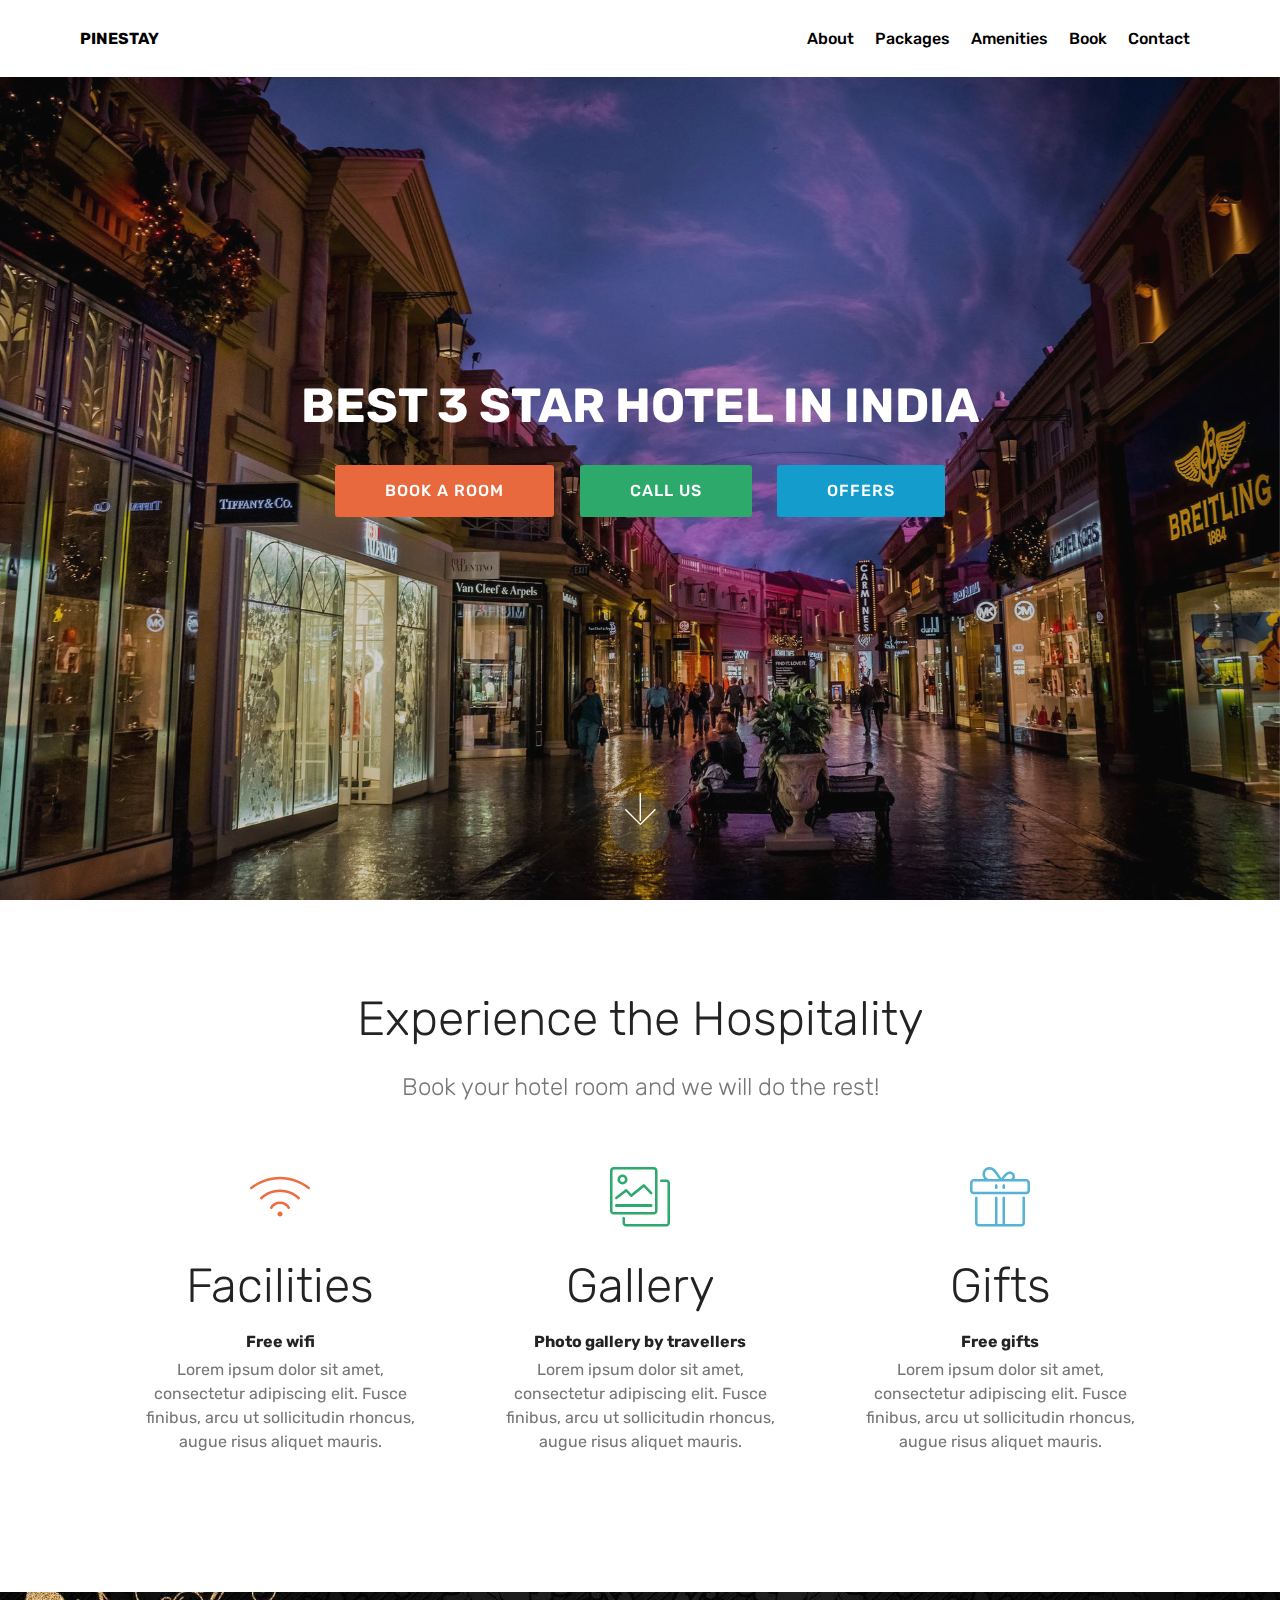
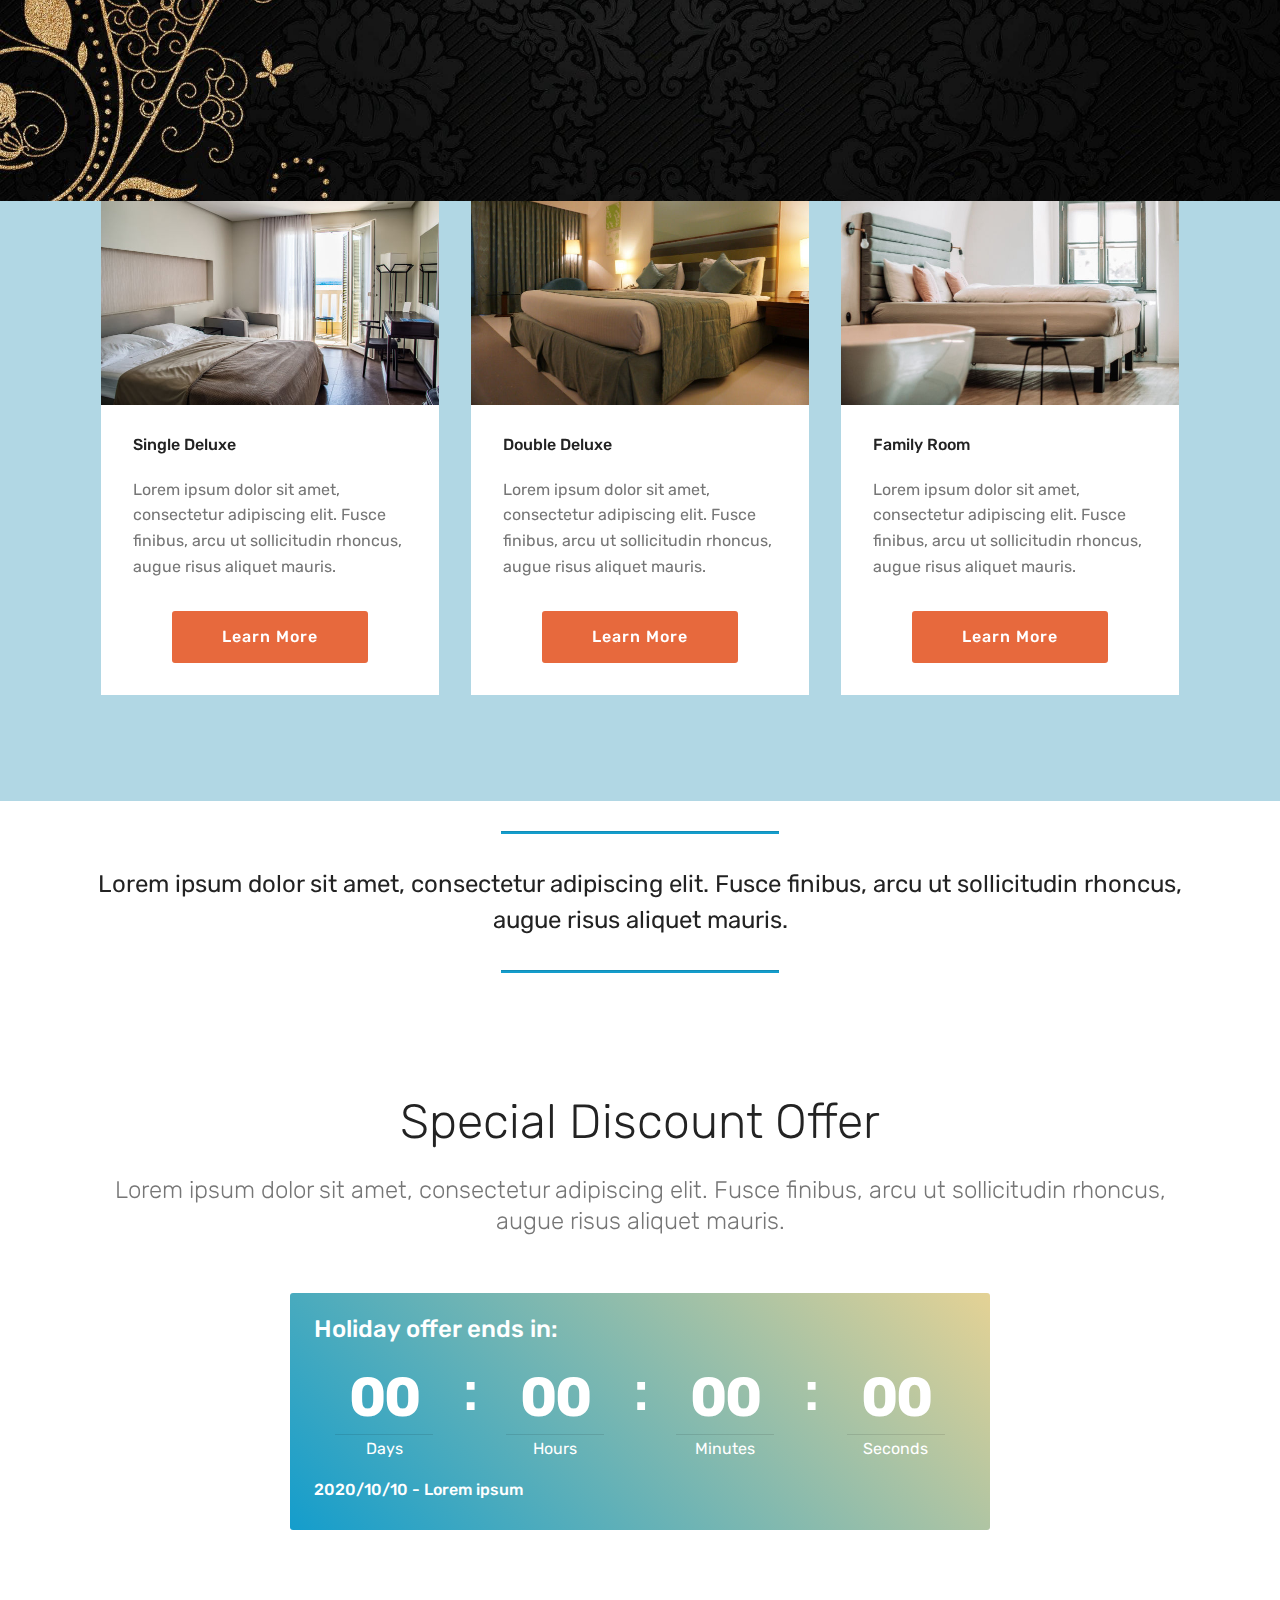
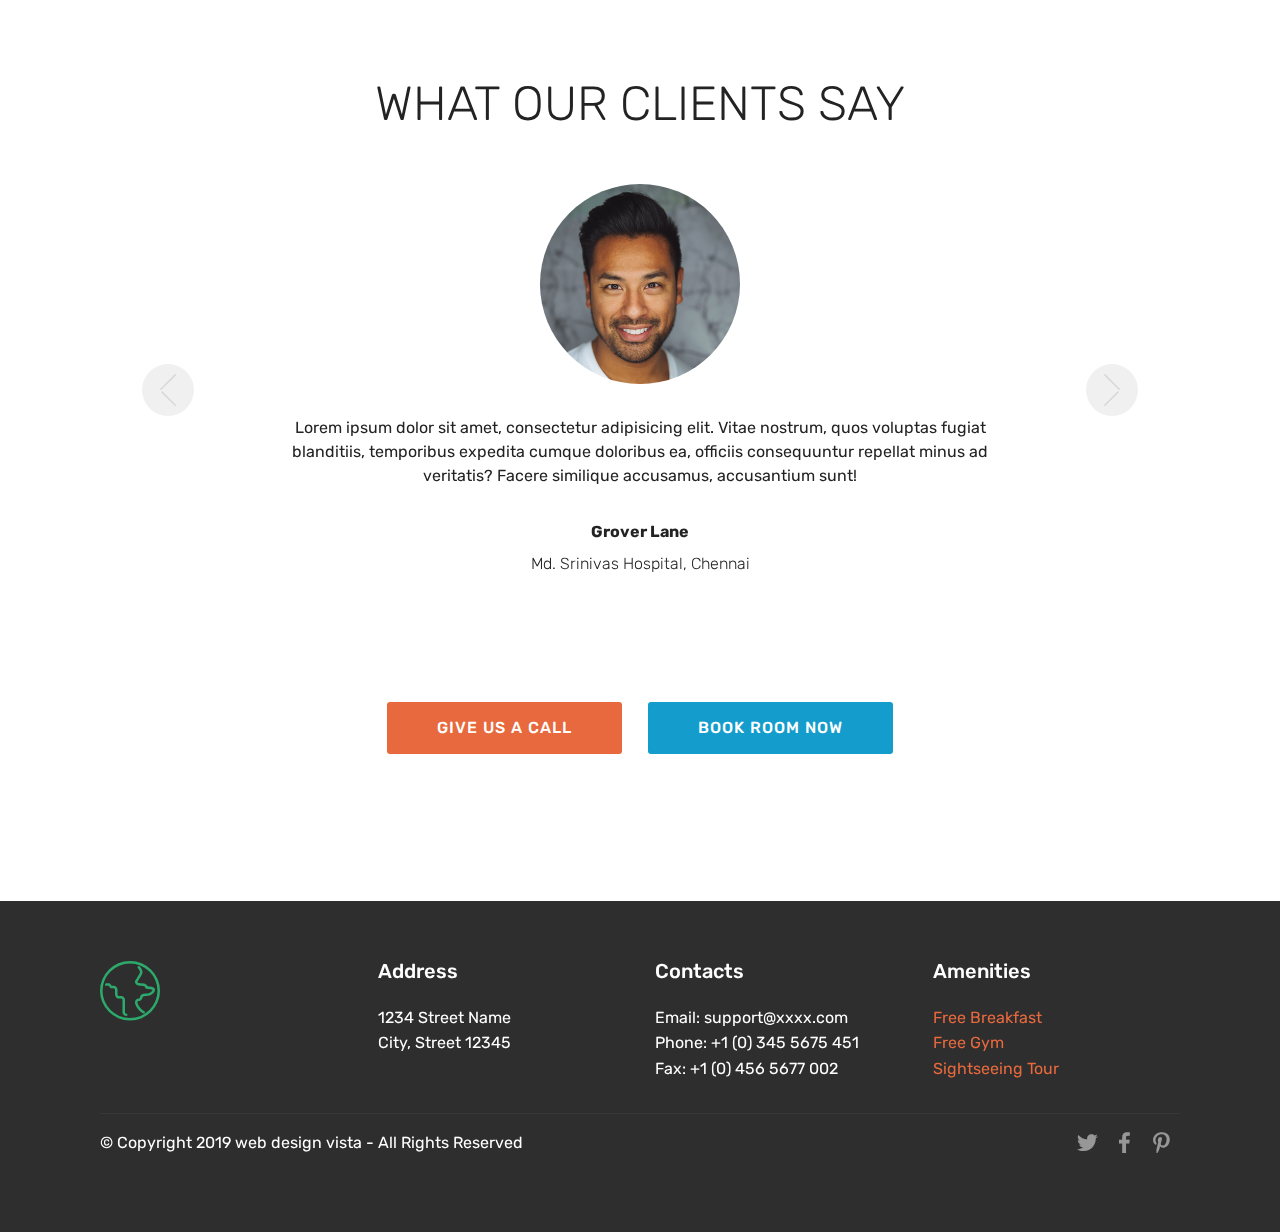
==== index.html @ e3b4ae6e "initial commit" ====
<!DOCTYPE html>
<html>
<head>
  
  <meta charset="UTF-8">
  <meta http-equiv="X-UA-Compatible" content="IE=edge">
  
  <meta name="viewport" content="width=device-width, initial-scale=1, minimum-scale=1">
  <link rel="shortcut icon" href="assets/images/logo2.png" type="image/x-icon">
  <meta name="description" content="">
  
  <title>Home</title>
  <link rel="stylesheet" href="assets/web/assets/mobirise-icons/mobirise-icons.css">
  <link rel="stylesheet" href="assets/tether/tether.min.css">
  <link rel="stylesheet" href="assets/bootstrap/css/bootstrap.min.css">
  <link rel="stylesheet" href="assets/bootstrap/css/bootstrap-grid.min.css">
  <link rel="stylesheet" href="assets/bootstrap/css/bootstrap-reboot.min.css">
  <link rel="stylesheet" href="assets/socicon/css/styles.css">
  <link rel="stylesheet" href="assets/dropdown/css/style.css">
  <link rel="stylesheet" href="assets/theme/css/style.css">
  <link rel="stylesheet" href="assets/mobirise/css/mbr-additional.css" type="text/css">
  
  
  
</head>
<body>
  <section class="menu cid-s7IwizF018" once="menu" id="menu2-0">

    

    <nav class="navbar navbar-expand beta-menu navbar-dropdown align-items-center navbar-fixed-top navbar-toggleable-sm">
        <button class="navbar-toggler navbar-toggler-right" type="button" data-toggle="collapse" data-target="#navbarSupportedContent" aria-controls="navbarSupportedContent" aria-expanded="false" aria-label="Toggle navigation">
            <div class="hamburger">
                <span></span>
                <span></span>
                <span></span>
                <span></span>
            </div>
        </button>
        <div class="menu-logo">
            <div class="navbar-brand">
                
                <span class="navbar-caption-wrap"><a class="navbar-caption text-black display-7" href="https://webdesignvista.com/">
                        PINESTAY</a></span>
             
            </div>
          
        </div>
        <div class="collapse navbar-collapse" id="navbarSupportedContent">
            <ul class="navbar-nav nav-dropdown nav-right" data-app-modern-menu="true"><li class="nav-item">
                    <a class="nav-link link text-black display-4" href="https://webdesignvista.com/">
                        About</a>
                </li><li class="nav-item"><a class="nav-link link text-black display-4" href="roooms.html">
                        Packages</a></li><li class="nav-item"><a class="nav-link link text-black display-4" href="amenities.html">Amenities</a></li><li class="nav-item"><a class="nav-link link text-black display-4" href="booking.html">
                        Book</a></li>
                <li class="nav-item">
                    <a class="nav-link link text-black display-4" href="contact.html">Contact</a>
                </li></ul>
            
        </div>
    </nav>
</section>

<section class="cid-s7IyAyrQBr mbr-fullscreen mbr-parallax-background" id="header2-1">

    

    <div class="mbr-overlay" style="opacity: 0.2; background-color: rgb(35, 35, 35);"></div>

    <div class="container align-center">
        <div class="row justify-content-md-center">
            <div class="mbr-white col-md-10">
                <h1 class="mbr-section-title mbr-bold pb-3 mbr-fonts-style display-2">
                    BEST 3 STAR HOTEL IN INDIA</h1>
                
                
                <div class="mbr-section-btn"><a class="btn btn-md btn-primary display-4" href="https://webdesignvista.com">BOOK A ROOM</a>
                    <a class="btn btn-md btn-danger display-4" href="https://webdesignvista.com">CALL US</a> <a class="btn btn-md btn-secondary display-4" href="https://webdesignvista.com">OFFERS</a></div>
            </div>
        </div>
    </div>
    <div class="mbr-arrow hidden-sm-down" aria-hidden="true">
        <a href="#next">
            <i class="mbri-down mbr-iconfont"></i>
        </a>
    </div>
</section>

<section class="counters1 counters cid-s7IDltMZfV" id="counters1-3">

    

    

    <div class="container">
        <h2 class="mbr-section-title pb-3 align-center mbr-fonts-style display-2">
            Experience the Hospitality</h2>
        <h3 class="mbr-section-subtitle mbr-fonts-style display-5">
            Book your hotel room and we will do the rest!</h3>

        <div class="container pt-4 mt-2">
            <div class="media-container-row">
                <div class="card p-3 align-center col-12 col-md-6 col-lg-4">
                    <div class="panel-item p-3">
                        <div class="card-img pb-3">
                            <span class="mbr-iconfont mbri-wifi" style="color: rgb(239, 108, 62); fill: rgb(239, 108, 62); font-size: 60px;"></span>
                        </div>

                        <div class="card-text">
                            <h3 class="count pt-3 pb-3 mbr-fonts-style display-2">
                                  Facilities</h3>
                            <h4 class="mbr-content-title mbr-bold mbr-fonts-style display-7">
                                Free wifi</h4>
                            <p class="mbr-content-text mbr-fonts-style display-7">
                                Lorem ipsum dolor sit amet, consectetur adipiscing elit. Fusce finibus, arcu ut sollicitudin rhoncus, augue risus aliquet mauris.</p>
                        </div>
                    </div>
                </div>


                <div class="card p-3 align-center col-12 col-md-6 col-lg-4">
                    <div class="panel-item p-3">
                        <div class="card-img pb-3">
                            <span class="mbr-iconfont mbri-photos" style="color: rgb(45, 169, 108); fill: rgb(45, 169, 108); font-size: 60px;"></span>
                        </div>
                        <div class="card-text">
                            <h3 class="count pt-3 pb-3 mbr-fonts-style display-2">
                                  Gallery</h3>
                            <h4 class="mbr-content-title mbr-bold mbr-fonts-style display-7">
                                Photo gallery by travellers</h4>
                            <p class="mbr-content-text mbr-fonts-style display-7">
                                    Lorem ipsum dolor sit amet, consectetur adipiscing elit. Fusce finibus, arcu ut sollicitudin rhoncus, augue risus aliquet mauris.
                            </p>
                        </div>
                    </div>
                </div>

                <div class="card p-3 align-center col-12 col-md-6 col-lg-4">
                    <div class="panel-item p-3">
                        <div class="card-img pb-3">
                            <span class="mbr-iconfont mbri-gift" style="color: rgb(85, 180, 212); fill: rgb(85, 180, 212); font-size: 60px;"></span>
                        </div>
                        <div class="card-text">
                            <h3 class="count pt-3 pb-3 mbr-fonts-style display-2">
                                  Gifts</h3>
                            <h4 class="mbr-content-title mbr-bold mbr-fonts-style display-7">
                                Free gifts</h4>
                            <p class="mbr-content-text mbr-fonts-style display-7">
                                    Lorem ipsum dolor sit amet, consectetur adipiscing elit. Fusce finibus, arcu ut sollicitudin rhoncus, augue risus aliquet mauris.
                            </p>
                        </div>
                    </div>
                </div>


                
            </div>
        </div>
   </div>
</section>

<section class="features3 cid-s7K0MDoXOR mbr-parallax-background" id="features3-4">

    

    <div class="mbr-overlay" style="opacity: 0.4; background-color: rgb(85, 180, 212);">
    </div>
    <div class="container">
       <h2 class="mbr-section-title pb-3 align-center mbr-fonts-style display-2">
            Types of Rooms Available</h2>
        
        <div class="media-container-row">
            <div class="card p-3 col-12 col-md-6 col-lg-4">
                <div class="card-wrapper">
                    <div class="card-img">
                        <img src="assets/images/mbr-676x451.jpg" alt="Mobirise" title="">
                    </div>
                    <div class="card-box">
                        <h4 class="card-title mbr-fonts-style display-7">Single Deluxe</h4>
                        <p class="mbr-text mbr-fonts-style display-7">
                            Lorem ipsum dolor sit amet, consectetur adipiscing elit. Fusce finibus, arcu ut sollicitudin rhoncus, augue risus aliquet mauris.
                        </p>
                    </div>
                    <div class="mbr-section-btn text-center">
                        <a href="https://webdesignvista.com" class="btn btn-primary display-4">
                            Learn More
                        </a>
                    </div>
                </div>
            </div>

            <div class="card p-3 col-12 col-md-6 col-lg-4">
                <div class="card-wrapper">
                    <div class="card-img">
                        <img src="assets/images/mbr-1-676x451.jpg" alt="Mobirise" title="">
                    </div>
                    <div class="card-box">
                        <h4 class="card-title mbr-fonts-style display-7">
                            Double Deluxe</h4>
                        <p class="mbr-text mbr-fonts-style display-7">
                            Lorem ipsum dolor sit amet, consectetur adipiscing elit. Fusce finibus, arcu ut sollicitudin rhoncus, augue risus aliquet mauris.
                        </p>
                    </div>
                    <div class="mbr-section-btn text-center">
                        <a href="https://webdesignvista.com" class="btn btn-primary display-4">
                            Learn More
                        </a>
                    </div>
                </div>
            </div>

            <div class="card p-3 col-12 col-md-6 col-lg-4">
                <div class="card-wrapper">
                    <div class="card-img">
                        <img src="assets/images/mbr-2-676x451.jpg" alt="Mobirise" title="">
                    </div>
                    <div class="card-box">
                        <h4 class="card-title mbr-fonts-style display-7">
                            Family Room</h4>
                        <p class="mbr-text mbr-fonts-style display-7">
                            Lorem ipsum dolor sit amet, consectetur adipiscing elit. Fusce finibus, arcu ut sollicitudin rhoncus, augue risus aliquet mauris.
                        </p>
                    </div>
                    <div class="mbr-section-btn text-center">
                        <a href="https://webdesignvista.com" class="btn btn-primary display-4">
                            Learn More
                        </a>
                    </div>
                </div>
            </div>

            
        </div>
    </div>
</section>

<section class="mbr-section article content9 cid-s7K5bkWzLu" id="content9-9">
    
     

    <div class="container">
        <div class="inner-container" style="width: 100%;">
            <hr class="line" style="width: 25%;">
            <div class="section-text align-center mbr-fonts-style display-5">Lorem ipsum dolor sit amet, consectetur adipiscing elit. Fusce finibus, arcu ut sollicitudin rhoncus, augue risus aliquet mauris.</div>
            <hr class="line" style="width: 25%;">
        </div>
        </div>
</section>

<section class="countdown2 cid-s7K4fnB1Z6" id="countdown2-5">

    

    

    <div class="container">
        <h2 class="mbr-section-title pb-3 align-center mbr-fonts-style display-2">
            Special Discount Offer</h2>
        <h3 class="mbr-section-subtitle align-center mbr-fonts-style display-5">Lorem ipsum dolor sit amet, consectetur adipiscing elit. Fusce finibus, arcu ut sollicitudin rhoncus, augue risus aliquet mauris.</h3>
    </div>
    <div class="container pt-5 mt-2">
        <div class=" countdown-cont align-center p-4">
            <div class="event-name align-left mbr-white ">
                <h4 class="mbr-fonts-style display-5">Holiday offer ends in:</h4>
            </div>
            <div class="countdown align-center py-2" data-due-date="2018/01/01">
            </div>
            <div class="daysCountdown" title="Days"></div>
            <div class="hoursCountdown" title="Hours"></div>
            <div class="minutesCountdown" title="Minutes"></div>
            <div class="secondsCountdown" title="Seconds"></div>
            <div class="event-date align-left mbr-white">
                <h5 class="mbr-fonts-style display-7">2020/10/10 - Lorem ipsum</h5>
            </div>
        </div>

        
    </div>
</section>

<section class="carousel slide testimonials-slider cid-s7K5NSzraL" data-interval="false" id="testimonials-slider1-d">
    
    

    

    <div class="container text-center">
        <h2 class="pb-5 mbr-fonts-style display-2">
            WHAT OUR CLIENTS SAY
        </h2>

        <div class="carousel slide" role="listbox" data-pause="true" data-keyboard="false" data-ride="carousel" data-interval="5000">
            <div class="carousel-inner">
                
                
            <div class="carousel-item">
                    <div class="user col-md-8">
                        <div class="user_image">
                            <img src="assets/images/face3.jpg">
                        </div>
                        <div class="user_text pb-3">
                            <p class="mbr-fonts-style display-7">
                                Lorem ipsum dolor sit amet, consectetur adipisicing elit. Vitae nostrum, quos voluptas fugiat blanditiis, temporibus expedita cumque doloribus ea, officiis consequuntur repellat minus ad veritatis? Facere similique accusamus, accusantium sunt!
                            </p>
                        </div>
                        <div class="user_name mbr-bold pb-2 mbr-fonts-style display-7">
                            Grover Lane</div>
                        <div class="user_desk mbr-light mbr-fonts-style display-7">Md. Srinivas Hospital, Chennai</div>
                    </div>
                </div><div class="carousel-item">
                    <div class="user col-md-8">
                        <div class="user_image">
                            <img src="assets/images/face2.jpg">
                        </div>
                        <div class="user_text pb-3">
                            <p class="mbr-fonts-style display-7">
                                Lorem ipsum dolor sit amet, consectetur adipisicing elit. Vitae nostrum, quos voluptas fugiat blanditiis, temporibus expedita cumque doloribus ea, officiis consequuntur repellat minus ad veritatis? Facere similique accusamus, accusantium sunt!
                            </p>
                        </div>
                        <div class="user_name mbr-bold pb-2 mbr-fonts-style display-7">
                            Swati Parker</div>
                        <div class="user_desk mbr-light mbr-fonts-style display-7">
                            Housemaker</div>
                    </div>
                </div></div>

            <div class="carousel-controls">
                <a class="carousel-control-prev" role="button" data-slide="prev">
                  <span aria-hidden="true" class="mbri-arrow-prev mbr-iconfont"></span>
                  <span class="sr-only">Previous</span>
                </a>
                
                <a class="carousel-control-next" role="button" data-slide="next">
                  <span aria-hidden="true" class="mbri-arrow-next mbr-iconfont"></span>
                  <span class="sr-only">Next</span>
                </a>
            </div>
        </div>
    </div>
</section>

<section class="mbr-section content8 cid-s7K65nUVYs" id="content8-e">

    

    <div class="container">
        <div class="media-container-row title">
            <div class="col-12 col-md-8">
                <div class="mbr-section-btn align-center"><a class="btn btn-primary display-4" href="https://webdesignvista.com">GIVE US A CALL</a>
                    <a class="btn btn-info display-4" href="https://webdesignvista.com">BOOK ROOM NOW</a></div>
            </div>
        </div>
    </div>
</section>

<section class="mbr-section" id="witsec-custom-html-block-g" data-rv-view="445" style="background-color: rgb(255, 255, 255);">
 
 <div class="witsec-custom-html-container elements-content" style="padding-top: 3rem; padding-bottom: 2rem;">
     
    <div class="mbr-section__container block" style="width: 100%;"></div>
 </div>

</section>

<section class="cid-s7K4Tp8Ka4" id="footer1-8">

    

    

    <div class="container">
        <div class="media-container-row content text-white">
            <div class="col-12 col-md-3">
                <div class="media-wrap">
                      <span class="mbr-iconfont mbri-globe" style="color: rgb(45, 169, 108); fill: rgb(45, 169, 108); font-size: 60px;"></span>
                </div>
            </div>
            <div class="col-12 col-md-3 mbr-fonts-style display-7">
                <h5 class="pb-3">
                    Address
                </h5>
                <p class="mbr-text">
                    1234 Street Name
                    <br>City, Street 12345</p>
            </div>
            <div class="col-12 col-md-3 mbr-fonts-style display-7">
                <h5 class="pb-3">
                    Contacts
                </h5>
                <p class="mbr-text">
                    Email: support@xxxx.com
                    <br>Phone: +1 (0) 345 5675 451
                    <br>Fax: +1 (0) 456 5677 002
                </p>
            </div>
            <div class="col-12 col-md-3 mbr-fonts-style display-7">
                <h5 class="pb-3">
                    Amenities</h5>
                <p class="mbr-text"><a href="http://webdesignvista.com/">Free Breakfast&nbsp;</a><br><a class="text-primary" href="http://webdesignvista.com/">Free Gym&nbsp;</a><br><a class="text-primary" href="http://webdesignvista.com/">Sightseeing Tour</a></p>
            </div>
        </div>
        <div class="footer-lower">
            <div class="media-container-row">
                <div class="col-sm-12">
                    <hr>
                </div>
            </div>
            <div class="media-container-row mbr-white">
                <div class="col-sm-6 copyright">
                    <p class="mbr-text mbr-fonts-style display-7">© Copyright 2019 web design vista - All Rights Reserved</p><p></p><p></p>
                </div>
                <div class="col-md-6">
                    <div class="social-list align-right">
                        <div class="soc-item">
                            <a href="https://webdesignvista.com/" target="_blank">
                                <span class="mbr-iconfont mbr-iconfont-social socicon-twitter socicon"></span>
                            </a>
                        </div>
                        <div class="soc-item">
                            <a href="https://webdesignvista.com/" target="_blank">
                                <span class="mbr-iconfont mbr-iconfont-social socicon-facebook socicon"></span>
                            </a>
                        </div>
                        <div class="soc-item">
                            <a href="https://webdesignvista.com/" target="_blank">
                                <span class="mbr-iconfont mbr-iconfont-social socicon-pinterest socicon"></span>
                            </a>
                        </div>
                        
                        
                        
                    </div>
                </div>
            </div>
        </div>
    </div>
</section>


  <script src="assets/web/assets/jquery/jquery.min.js"></script>
  <script src="assets/popper/popper.min.js"></script>
  <script src="assets/tether/tether.min.js"></script>
  <script src="assets/bootstrap/js/bootstrap.min.js"></script>
  <script src="assets/smoothscroll/smooth-scroll.js"></script>
  <script src="assets/parallax/jarallax.min.js"></script>
  <script src="assets/countdown/jquery.countdown.min.js"></script>
  <script src="assets/bootstrapcarouselswipe/bootstrap-carousel-swipe.js"></script>
  <script src="assets/mbr-testimonials-slider/mbr-testimonials-slider.js"></script>
  <script src="assets/dropdown/js/nav-dropdown.js"></script>
  <script src="assets/dropdown/js/navbar-dropdown.js"></script>
  <script src="assets/touchswipe/jquery.touch-swipe.min.js"></script>
  <script src="assets/viewportchecker/jquery.viewportchecker.js"></script>
  <script src="assets/theme/js/script.js"></script>
  
  
</body>
</html>
---- assets/web/assets/mobirise-icons/mobirise-icons.css ----
@font-face {
  font-family: 'MobiriseIcons';
  src:  url('mobirise-icons.eot?spat4u');
  src:  url('mobirise-icons.eot?spat4u#iefix') format('embedded-opentype'),
    url('mobirise-icons.ttf?spat4u') format('truetype'),
    url('mobirise-icons.woff?spat4u') format('woff'),
    url('mobirise-icons.svg?spat4u#MobiriseIcons') format('svg');
  font-weight: normal;
  font-style: normal;
}

[class^="mbri-"], [class*=" mbri-"] {
  /* use !important to prevent issues with browser extensions that change fonts */
  font-family: MobiriseIcons !important;
  speak: none;
  font-style: normal;
  font-weight: normal;
  font-variant: normal;
  text-transform: none;
  line-height: 1;

  /* Better Font Rendering =========== */
  -webkit-font-smoothing: antialiased;
  -moz-osx-font-smoothing: grayscale;
}

.mbri-add-submenu:before {
  content: "\e900";
}
.mbri-alert:before {
  content: "\e901";
}
.mbri-align-center:before {
  content: "\e902";
}
.mbri-align-justify:before {
  content: "\e903";
}
.mbri-align-left:before {
  content: "\e904";
}
.mbri-align-right:before {
  content: "\e905";
}
.mbri-android:before {
  content: "\e906";
}
.mbri-apple:before {
  content: "\e907";
}
.mbri-arrow-down:before {
  content: "\e908";
}
.mbri-arrow-next:before {
  content: "\e909";
}
.mbri-arrow-prev:before {
  content: "\e90a";
}
.mbri-arrow-up:before {
  content: "\e90b";
}
.mbri-bold:before {
  content: "\e90c";
}
.mbri-bookmark:before {
  content: "\e90d";
}
.mbri-bootstrap:before {
  content: "\e90e";
}
.mbri-briefcase:before {
  content: "\e90f";
}
.mbri-browse:before {
  content: "\e910";
}
.mbri-bulleted-list:before {
  content: "\e911";
}
.mbri-calendar:before {
  content: "\e912";
}
.mbri-camera:before {
  content: "\e913";
}
.mbri-cart-add:before {
  content: "\e914";
}
.mbri-cart-full:before {
  content: "\e915";
}
.mbri-cash:before {
  content: "\e916";
}
.mbri-change-style:before {
  content: "\e917";
}
.mbri-chat:before {
  content: "\e918";
}
.mbri-clock:before {
  content: "\e919";
}
.mbri-close:before {
  content: "\e91a";
}
.mbri-cloud:before {
  content: "\e91b";
}
.mbri-code:before {
  content: "\e91c";
}
.mbri-contact-form:before {
  content: "\e91d";
}
.mbri-credit-card:before {
  content: "\e91e";
}
.mbri-cursor-click:before {
  content: "\e91f";
}
.mbri-cust-feedback:before {
  content: "\e920";
}
.mbri-database:before {
  content: "\e921";
}
.mbri-delivery:before {
  content: "\e922";
}
.mbri-desktop:before {
  content: "\e923";
}
.mbri-devices:before {
  content: "\e924";
}
.mbri-down:before {
  content: "\e925";
}
.mbri-download:before {
  content: "\e989";
}
.mbri-drag-n-drop:before {
  content: "\e927";
}
.mbri-drag-n-drop2:before {
  content: "\e928";
}
.mbri-edit:before {
  content: "\e929";
}
.mbri-edit2:before {
  content: "\e92a";
}
.mbri-error:before {
  content: "\e92b";
}
.mbri-extension:before {
  content: "\e92c";
}
.mbri-features:before {
  content: "\e92d";
}
.mbri-file:before {
  content: "\e92e";
}
.mbri-flag:before {
  content: "\e92f";
}
.mbri-folder:before {
  content: "\e930";
}
.mbri-gift:before {
  content: "\e931";
}
.mbri-github:before {
  content: "\e932";
}
.mbri-globe:before {
  content: "\e933";
}
.mbri-globe-2:before {
  content: "\e934";
}
.mbri-growing-chart:before {
  content: "\e935";
}
.mbri-hearth:before {
  content: "\e936";
}
.mbri-help:before {
  content: "\e937";
}
.mbri-home:before {
  content: "\e938";
}
.mbri-hot-cup:before {
  content: "\e939";
}
.mbri-idea:before {
  content: "\e93a";
}
.mbri-image-gallery:before {
  content: "\e93b";
}
.mbri-image-slider:before {
  content: "\e93c";
}
.mbri-info:before {
  content: "\e93d";
}
.mbri-italic:before {
  content: "\e93e";
}
.mbri-key:before {
  content: "\e93f";
}
.mbri-laptop:before {
  content: "\e940";
}
.mbri-layers:before {
  content: "\e941";
}
.mbri-left-right:before {
  content: "\e942";
}
.mbri-left:before {
  content: "\e943";
}
.mbri-letter:before {
  content: "\e944";
}
.mbri-like:before {
  content: "\e945";
}
.mbri-link:before {
  content: "\e946";
}
.mbri-lock:before {
  content: "\e947";
}
.mbri-login:before {
  content: "\e948";
}
.mbri-logout:before {
  content: "\e949";
}
.mbri-magic-stick:before {
  content: "\e94a";
}
.mbri-map-pin:before {
  content: "\e94b";
}
.mbri-menu:before {
  content: "\e94c";
}
.mbri-mobile:before {
  content: "\e94d";
}
.mbri-mobile2:before {
  content: "\e94e";
}
.mbri-mobirise:before {
  content: "\e94f";
}
.mbri-more-horizontal:before {
  content: "\e950";
}
.mbri-more-vertical:before {
  content: "\e951";
}
.mbri-music:before {
  content: "\e952";
}
.mbri-new-file:before {
  content: "\e953";
}
.mbri-numbered-list:before {
  content: "\e954";
}
.mbri-opened-folder:before {
  content: "\e955";
}
.mbri-pages:before {
  content: "\e956";
}
.mbri-paper-plane:before {
  content: "\e957";
}
.mbri-paperclip:before {
  content: "\e958";
}
.mbri-photo:before {
  content: "\e959";
}
.mbri-photos:before {
  content: "\e95a";
}
.mbri-pin:before {
  content: "\e95b";
}
.mbri-play:before {
  content: "\e95c";
}
.mbri-plus:before {
  content: "\e95d";
}
.mbri-preview:before {
  content: "\e95e";
}
.mbri-print:before {
  content: "\e95f";
}
.mbri-protect:before {
  content: "\e960";
}
.mbri-question:before {
  content: "\e961";
}
.mbri-quote-left:before {
  content: "\e962";
}
.mbri-quote-right:before {
  content: "\e963";
}
.mbri-refresh:before {
  content: "\e964";
}
.mbri-responsive:before {
  content: "\e965";
}
.mbri-right:before {
  content: "\e966";
}
.mbri-rocket:before {
  content: "\e967";
}
.mbri-sad-face:before {
  content: "\e968";
}
.mbri-sale:before {
  content: "\e969";
}
.mbri-save:before {
  content: "\e96a";
}
.mbri-search:before {
  content: "\e96b";
}
.mbri-setting:before {
  content: "\e96c";
}
.mbri-setting2:before {
  content: "\e96d";
}
.mbri-setting3:before {
  content: "\e96e";
}
.mbri-share:before {
  content: "\e96f";
}
.mbri-shopping-bag:before {
  content: "\e970";
}
.mbri-shopping-basket:before {
  content: "\e971";
}
.mbri-shopping-cart:before {
  content: "\e972";
}
.mbri-sites:before {
  content: "\e973";
}
.mbri-smile-face:before {
  content: "\e974";
}
.mbri-speed:before {
  content: "\e975";
}
.mbri-star:before {
  content: "\e976";
}
.mbri-success:before {
  content: "\e977";
}
.mbri-sun:before {
  content: "\e978";
}
.mbri-sun2:before {
  content: "\e979";
}
.mbri-tablet:before {
  content: "\e97a";
}
.mbri-tablet-vertical:before {
  content: "\e97b";
}
.mbri-target:before {
  content: "\e97c";
}
.mbri-timer:before {
  content: "\e97d";
}
.mbri-to-ftp:before {
  content: "\e97e";
}
.mbri-to-local-drive:before {
  content: "\e97f";
}
.mbri-touch-swipe:before {
  content: "\e980";
}
.mbri-touch:before {
  content: "\e981";
}
.mbri-trash:before {
  content: "\e982";
}
.mbri-underline:before {
  content: "\e983";
}
.mbri-unlink:before {
  content: "\e984";
}
.mbri-unlock:before {
  content: "\e985";
}
.mbri-up-down:before {
  content: "\e986";
}
.mbri-up:before {
  content: "\e987";
}
.mbri-update:before {
  content: "\e988";
}
.mbri-upload:before {
 content: "\e926"; 
}
.mbri-user:before {
  content: "\e98a";
}
.mbri-user2:before {
  content: "\e98b";
}
.mbri-users:before {
  content: "\e98c";
}
.mbri-video:before {
  content: "\e98d";
}
.mbri-video-play:before {
  content: "\e98e";
}
.mbri-watch:before {
  content: "\e98f";
}
.mbri-website-theme:before {
  content: "\e990";
}
.mbri-wifi:before {
  content: "\e991";
}
.mbri-windows:before {
  content: "\e992";
}
.mbri-zoom-out:before {
  content: "\e993";
}
.mbri-redo:before {
  content: "\e994";
}
.mbri-undo:before {
  content: "\e995";
}
---- assets/socicon/css/styles.css ----
@charset "UTF-8";

@font-face {
  font-family: "socicon";
  src:url("../fonts/socicon.eot");
  src:url("../fonts/socicon.eot?#iefix") format("embedded-opentype"),
    url("../fonts/socicon.woff") format("woff"),
    url("../fonts/socicon.ttf") format("truetype"),
    url("../fonts/socicon.svg#socicon") format("svg");
  font-weight: normal;
  font-style: normal;

}

[data-icon]:before {
  font-family: "socicon" !important;
  content: attr(data-icon);
  font-style: normal !important;
  font-weight: normal !important;
  font-variant: normal !important;
  text-transform: none !important;
  speak: none;
  line-height: 1;
  -webkit-font-smoothing: antialiased;
  -moz-osx-font-smoothing: grayscale;
}

[class^="socicon-"]:before,
[class*=" socicon-"]:before {
  font-family: "socicon" !important;
  font-style: normal !important;
  font-weight: normal !important;
  font-variant: normal !important;
  text-transform: none !important;
  speak: none;
  line-height: 1;
  -webkit-font-smoothing: antialiased;
  -moz-osx-font-smoothing: grayscale;
}

.socicon-modelmayhem:before {
  content: "\e000";
}
.socicon-mixcloud:before {
  content: "\e001";
}
.socicon-drupal:before {
  content: "\e002";
}
.socicon-swarm:before {
  content: "\e003";
}
.socicon-istock:before {
  content: "\e004";
}
.socicon-yammer:before {
  content: "\e005";
}
.socicon-ello:before {
  content: "\e006";
}
.socicon-stackoverflow:before {
  content: "\e007";
}
.socicon-persona:before {
  content: "\e008";
}
.socicon-triplej:before {
  content: "\e009";
}
.socicon-houzz:before {
  content: "\e00a";
}
.socicon-rss:before {
  content: "\e00b";
}
.socicon-paypal:before {
  content: "\e00c";
}
.socicon-odnoklassniki:before {
  content: "\e00d";
}
.socicon-airbnb:before {
  content: "\e00e";
}
.socicon-periscope:before {
  content: "\e00f";
}
.socicon-outlook:before {
  content: "\e010";
}
.socicon-coderwall:before {
  content: "\e011";
}
.socicon-tripadvisor:before {
  content: "\e012";
}
.socicon-appnet:before {
  content: "\e013";
}
.socicon-goodreads:before {
  content: "\e014";
}
.socicon-tripit:before {
  content: "\e015";
}
.socicon-lanyrd:before {
  content: "\e016";
}
.socicon-slideshare:before {
  content: "\e017";
}
.socicon-buffer:before {
  content: "\e018";
}
.socicon-disqus:before {
  content: "\e019";
}
.socicon-vkontakte:before {
  content: "\e01a";
}
.socicon-whatsapp:before {
  content: "\e01b";
}
.socicon-patreon:before {
  content: "\e01c";
}
.socicon-storehouse:before {
  content: "\e01d";
}
.socicon-pocket:before {
  content: "\e01e";
}
.socicon-mail:before {
  content: "\e01f";
}
.socicon-blogger:before {
  content: "\e020";
}
.socicon-technorati:before {
  content: "\e021";
}
.socicon-reddit:before {
  content: "\e022";
}
.socicon-dribbble:before {
  content: "\e023";
}
.socicon-stumbleupon:before {
  content: "\e024";
}
.socicon-digg:before {
  content: "\e025";
}
.socicon-envato:before {
  content: "\e026";
}
.socicon-behance:before {
  content: "\e027";
}
.socicon-delicious:before {
  content: "\e028";
}
.socicon-deviantart:before {
  content: "\e029";
}
.socicon-forrst:before {
  content: "\e02a";
}
.socicon-play:before {
  content: "\e02b";
}
.socicon-zerply:before {
  content: "\e02c";
}
.socicon-wikipedia:before {
  content: "\e02d";
}
.socicon-apple:before {
  content: "\e02e";
}
.socicon-flattr:before {
  content: "\e02f";
}
.socicon-github:before {
  content: "\e030";
}
.socicon-renren:before {
  content: "\e031";
}
.socicon-friendfeed:before {
  content: "\e032";
}
.socicon-newsvine:before {
  content: "\e033";
}
.socicon-identica:before {
  content: "\e034";
}
.socicon-bebo:before {
  content: "\e035";
}
.socicon-zynga:before {
  content: "\e036";
}
.socicon-steam:before {
  content: "\e037";
}
.socicon-xbox:before {
  content: "\e038";
}
.socicon-windows:before {
  content: "\e039";
}
.socicon-qq:before {
  content: "\e03a";
}
.socicon-douban:before {
  content: "\e03b";
}
.socicon-meetup:before {
  content: "\e03c";
}
.socicon-playstation:before {
  content: "\e03d";
}
.socicon-android:before {
  content: "\e03e";
}
.socicon-snapchat:before {
  content: "\e03f";
}
.socicon-twitter:before {
  content: "\e040";
}
.socicon-facebook:before {
  content: "\e041";
}
.socicon-googleplus:before {
  content: "\e042";
}
.socicon-pinterest:before {
  content: "\e043";
}
.socicon-foursquare:before {
  content: "\e044";
}
.socicon-yahoo:before {
  content: "\e045";
}
.socicon-skype:before {
  content: "\e046";
}
.socicon-yelp:before {
  content: "\e047";
}
.socicon-feedburner:before {
  content: "\e048";
}
.socicon-linkedin:before {
  content: "\e049";
}
.socicon-viadeo:before {
  content: "\e04a";
}
.socicon-xing:before {
  content: "\e04b";
}
.socicon-myspace:before {
  content: "\e04c";
}
.socicon-soundcloud:before {
  content: "\e04d";
}
.socicon-spotify:before {
  content: "\e04e";
}
.socicon-grooveshark:before {
  content: "\e04f";
}
.socicon-lastfm:before {
  content: "\e050";
}
.socicon-youtube:before {
  content: "\e051";
}
.socicon-vimeo:before {
  content: "\e052";
}
.socicon-dailymotion:before {
  content: "\e053";
}
.socicon-vine:before {
  content: "\e054";
}
.socicon-flickr:before {
  content: "\e055";
}
.socicon-500px:before {
  content: "\e056";
}
.socicon-wordpress:before {
  content: "\e058";
}
.socicon-tumblr:before {
  content: "\e059";
}
.socicon-twitch:before {
  content: "\e05a";
}
.socicon-8tracks:before {
  content: "\e05b";
}
.socicon-amazon:before {
  content: "\e05c";
}
.socicon-icq:before {
  content: "\e05d";
}
.socicon-smugmug:before {
  content: "\e05e";
}
.socicon-ravelry:before {
  content: "\e05f";
}
.socicon-weibo:before {
  content: "\e060";
}
.socicon-baidu:before {
  content: "\e061";
}
.socicon-angellist:before {
  content: "\e062";
}
.socicon-ebay:before {
  content: "\e063";
}
.socicon-imdb:before {
  content: "\e064";
}
.socicon-stayfriends:before {
  content: "\e065";
}
.socicon-residentadvisor:before {
  content: "\e066";
}
.socicon-google:before {
  content: "\e067";
}
.socicon-yandex:before {
  content: "\e068";
}
.socicon-sharethis:before {
  content: "\e069";
}
.socicon-bandcamp:before {
  content: "\e06a";
}
.socicon-itunes:before {
  content: "\e06b";
}
.socicon-deezer:before {
  content: "\e06c";
}
.socicon-telegram:before {
  content: "\e06e";
}
.socicon-openid:before {
  content: "\e06f";
}
.socicon-amplement:before {
  content: "\e070";
}
.socicon-viber:before {
  content: "\e071";
}
.socicon-zomato:before {
  content: "\e072";
}
.socicon-draugiem:before {
  content: "\e074";
}
.socicon-endomodo:before {
  content: "\e075";
}
.socicon-filmweb:before {
  content: "\e076";
}
.socicon-stackexchange:before {
  content: "\e077";
}
.socicon-wykop:before {
  content: "\e078";
}
.socicon-teamspeak:before {
  content: "\e079";
}
.socicon-teamviewer:before {
  content: "\e07a";
}
.socicon-ventrilo:before {
  content: "\e07b";
}
.socicon-younow:before {
  content: "\e07c";
}
.socicon-raidcall:before {
  content: "\e07d";
}
.socicon-mumble:before {
  content: "\e07e";
}
.socicon-medium:before {
  content: "\e06d";
}
.socicon-bebee:before {
  content: "\e07f";
}
.socicon-hitbox:before {
  content: "\e080";
}
.socicon-reverbnation:before {
  content: "\e081";
}
.socicon-formulr:before {
  content: "\e082";
}
.socicon-instagram:before {
  content: "\e057";
}
.socicon-battlenet:before {
  content: "\e083";
}
.socicon-chrome:before {
  content: "\e084";
}
.socicon-discord:before {
  content: "\e086";
}
.socicon-issuu:before {
  content: "\e087";
}
.socicon-macos:before {
  content: "\e088";
}
.socicon-firefox:before {
  content: "\e089";
}
.socicon-opera:before {
  content: "\e08d";
}
.socicon-keybase:before {
  content: "\e090";
}
.socicon-alliance:before {
  content: "\e091";
}
.socicon-livejournal:before {
  content: "\e092";
}
.socicon-googlephotos:before {
  content: "\e093";
}
.socicon-horde:before {
  content: "\e094";
}
.socicon-etsy:before {
  content: "\e095";
}
.socicon-zapier:before {
  content: "\e096";
}
.socicon-google-scholar:before {
  content: "\e097";
}
.socicon-researchgate:before {
  content: "\e098";
}
.socicon-wechat:before {
  content: "\e099";
}
.socicon-strava:before {
  content: "\e09a";
}
.socicon-line:before {
  content: "\e09b";
}
.socicon-lyft:before {
  content: "\e09c";
}
.socicon-uber:before {
  content: "\e09d";
}
.socicon-songkick:before {
  content: "\e09e";
}
.socicon-viewbug:before {
  content: "\e09f";
}
.socicon-googlegroups:before {
  content: "\e0a0";
}
.socicon-quora:before {
  content: "\e073";
}
.socicon-diablo:before {
  content: "\e085";
}
.socicon-blizzard:before {
  content: "\e0a1";
}
.socicon-hearthstone:before {
  content: "\e08b";
}
.socicon-heroes:before {
  content: "\e08a";
}
.socicon-overwatch:before {
  content: "\e08c";
}
.socicon-warcraft:before {
  content: "\e08e";
}
.socicon-starcraft:before {
  content: "\e08f";
}
.socicon-beam:before {
  content: "\e0a2";
}
.socicon-curse:before {
  content: "\e0a3";
}
.socicon-player:before {
  content: "\e0a4";
}
.socicon-streamjar:before {
  content: "\e0a5";
}
.socicon-nintendo:before {
  content: "\e0a6";
}
.socicon-hellocoton:before {
  content: "\e0a7";
}
---- assets/dropdown/css/style.css ----
.navbar-dropdown {
  left: 0;
  padding: 0;
  position: absolute;
  right: 0;
  top: 0;
  transition: all 0.45s ease;
  z-index: 1030;
  background: #282828; }
  .navbar-dropdown .navbar-logo {
    margin-right: 0.8rem;
    transition: margin 0.3s ease-in-out;
    vertical-align: middle; }
    .navbar-dropdown .navbar-logo img {
      height: 3.125rem;
      transition: all 0.3s ease-in-out; }
    .navbar-dropdown .navbar-logo.mbr-iconfont {
      font-size: 3.125rem;
      line-height: 3.125rem; }
  .navbar-dropdown .navbar-caption {
    font-weight: 700;
    white-space: normal;
    vertical-align: -4px;
    line-height: 3.125rem !important; }
    .navbar-dropdown .navbar-caption, .navbar-dropdown .navbar-caption:hover {
      color: inherit;
      text-decoration: none; }
  .navbar-dropdown .mbr-iconfont + .navbar-caption {
    vertical-align: -1px; }
  .navbar-dropdown.navbar-fixed-top {
    position: fixed; }
  .navbar-dropdown .navbar-brand span {
    vertical-align: -4px; }
  .navbar-dropdown.bg-color.transparent {
    background: none; }
  .navbar-dropdown.navbar-short .navbar-brand {
    padding: 0.625rem 0; }
    .navbar-dropdown.navbar-short .navbar-brand span {
      vertical-align: -1px; }
  .navbar-dropdown.navbar-short .navbar-caption {
    line-height: 2.375rem !important;
    vertical-align: -2px; }
  .navbar-dropdown.navbar-short .navbar-logo {
    margin-right: 0.5rem; }
    .navbar-dropdown.navbar-short .navbar-logo img {
      height: 2.375rem; }
    .navbar-dropdown.navbar-short .navbar-logo.mbr-iconfont {
      font-size: 2.375rem;
      line-height: 2.375rem; }
  .navbar-dropdown.navbar-short .mbr-table-cell {
    height: 3.625rem; }
  .navbar-dropdown .navbar-close {
    left: 0.6875rem;
    position: fixed;
    top: 0.75rem;
    z-index: 1000; }
  .navbar-dropdown .hamburger-icon {
    content: "";
    display: inline-block;
    vertical-align: middle;
    width: 16px;
    -webkit-box-shadow: 0 -6px 0 1px #282828,0 0 0 1px #282828,0 6px 0 1px #282828;
    -moz-box-shadow: 0 -6px 0 1px #282828,0 0 0 1px #282828,0 6px 0 1px #282828;
    box-shadow: 0 -6px 0 1px #282828,0 0 0 1px #282828,0 6px 0 1px #282828; }

.dropdown-menu .dropdown-toggle[data-toggle="dropdown-submenu"]::after {
  border-bottom: 0.35em solid transparent;
  border-left: 0.35em solid;
  border-right: 0;
  border-top: 0.35em solid transparent;
  margin-left: 0.3rem; }

.dropdown-menu .dropdown-item:focus {
  outline: 0; }

.nav-dropdown {
  font-size: 0.75rem;
  font-weight: 500;
  height: auto !important; }
  .nav-dropdown .nav-btn {
    padding-left: 1rem; }
  .nav-dropdown .link {
    margin: .667em 1.667em;
    font-weight: 500;
    padding: 0;
    transition: color .2s ease-in-out; }
    .nav-dropdown .link.dropdown-toggle {
      margin-right: 2.583em; }
      .nav-dropdown .link.dropdown-toggle::after {
        margin-left: .25rem;
        border-top: 0.35em solid;
        border-right: 0.35em solid transparent;
        border-left: 0.35em solid transparent;
        border-bottom: 0; }
      .nav-dropdown .link.dropdown-toggle[aria-expanded="true"] {
        margin: 0;
        padding: 0.667em 3.263em  0.667em 1.667em; }
  .nav-dropdown .link::after,
  .nav-dropdown .dropdown-item::after {
    color: inherit; }
  .nav-dropdown .btn {
    font-size: 0.75rem;
    font-weight: 700;
    letter-spacing: 0;
    margin-bottom: 0;
    padding-left: 1.25rem;
    padding-right: 1.25rem; }
  .nav-dropdown .dropdown-menu {
    border-radius: 0;
    border: 0;
    left: 0;
    margin: 0;
    padding-bottom: 1.25rem;
    padding-top: 1.25rem;
    position: relative; }
  .nav-dropdown .dropdown-submenu {
    margin-left: 0.125rem;
    top: 0; }
  .nav-dropdown .dropdown-item {
    font-weight: 500;
    line-height: 2;
    padding: 0.3846em 4.615em 0.3846em 1.5385em;
    position: relative;
    transition: color .2s ease-in-out, background-color .2s ease-in-out; }
    .nav-dropdown .dropdown-item::after {
      margin-top: -0.3077em;
      position: absolute;
      right: 1.1538em;
      top: 50%; }
    .nav-dropdown .dropdown-item:focus, .nav-dropdown .dropdown-item:hover {
      background: none; }

@media (max-width: 767px) {
  .nav-dropdown.navbar-toggleable-sm {
    bottom: 0;
    display: none;
    left: 0;
    overflow-x: hidden;
    position: fixed;
    top: 0;
    transform: translateX(-100%);
    -ms-transform: translateX(-100%);
    -webkit-transform: translateX(-100%);
    width: 18.75rem;
    z-index: 999; } }
.nav-dropdown.navbar-toggleable-xl {
  bottom: 0;
  display: none;
  left: 0;
  overflow-x: hidden;
  position: fixed;
  top: 0;
  transform: translateX(-100%);
  -ms-transform: translateX(-100%);
  -webkit-transform: translateX(-100%);
  width: 18.75rem;
  z-index: 999; }

.nav-dropdown-sm {
  display: block !important;
  overflow-x: hidden;
  overflow: auto;
  padding-top: 3.875rem; }
  .nav-dropdown-sm::after {
    content: "";
    display: block;
    height: 3rem;
    width: 100%; }
  .nav-dropdown-sm.collapse.in ~ .navbar-close {
    display: block !important; }
  .nav-dropdown-sm.collapsing, .nav-dropdown-sm.collapse.in {
    transform: translateX(0);
    -ms-transform: translateX(0);
    -webkit-transform: translateX(0);
    transition: all 0.25s ease-out;
    -webkit-transition: all 0.25s ease-out;
    background: #282828; }
  .nav-dropdown-sm.collapsing[aria-expanded="false"] {
    transform: translateX(-100%);
    -ms-transform: translateX(-100%);
    -webkit-transform: translateX(-100%); }
  .nav-dropdown-sm .nav-item {
    display: block;
    margin-left: 0 !important;
    padding-left: 0; }
  .nav-dropdown-sm .link,
  .nav-dropdown-sm .dropdown-item {
    border-top: 1px dotted rgba(255, 255, 255, 0.1);
    font-size: 0.8125rem;
    line-height: 1.6;
    margin: 0 !important;
    padding: 0.875rem 2.4rem 0.875rem 1.5625rem !important;
    position: relative;
    white-space: normal; }
    .nav-dropdown-sm .link:focus, .nav-dropdown-sm .link:hover,
    .nav-dropdown-sm .dropdown-item:focus,
    .nav-dropdown-sm .dropdown-item:hover {
      background: rgba(0, 0, 0, 0.2) !important;
      color: #c0a375; }
  .nav-dropdown-sm .nav-btn {
    position: relative;
    padding: 1.5625rem 1.5625rem 0 1.5625rem; }
    .nav-dropdown-sm .nav-btn::before {
      border-top: 1px dotted rgba(255, 255, 255, 0.1);
      content: "";
      left: 0;
      position: absolute;
      top: 0;
      width: 100%; }
    .nav-dropdown-sm .nav-btn + .nav-btn {
      padding-top: 0.625rem; }
      .nav-dropdown-sm .nav-btn + .nav-btn::before {
        display: none; }
  .nav-dropdown-sm .btn {
    padding: 0.625rem 0; }
  .nav-dropdown-sm .dropdown-toggle[data-toggle="dropdown-submenu"]::after {
    margin-left: .25rem;
    border-top: 0.35em solid;
    border-right: 0.35em solid transparent;
    border-left: 0.35em solid transparent;
    border-bottom: 0; }
  .nav-dropdown-sm .dropdown-toggle[data-toggle="dropdown-submenu"][aria-expanded="true"]::after {
    border-top: 0;
    border-right: 0.35em solid transparent;
    border-left: 0.35em solid transparent;
    border-bottom: 0.35em solid; }
  .nav-dropdown-sm .dropdown-menu {
    margin: 0;
    padding: 0;
    position: relative;
    top: 0;
    left: 0;
    width: 100%;
    border: 0;
    float: none;
    border-radius: 0;
    background: none; }
  .nav-dropdown-sm .dropdown-submenu {
    left: 100%;
    margin-left: 0.125rem;
    margin-top: -1.25rem;
    top: 0; }

.navbar-toggleable-sm .nav-dropdown .dropdown-menu {
  position: absolute; }

.navbar-toggleable-sm .nav-dropdown .dropdown-submenu {
  left: 100%;
  margin-left: 0.125rem;
  margin-top: -1.25rem;
  top: 0; }

.navbar-toggleable-sm.opened .nav-dropdown .dropdown-menu {
  position: relative; }

.navbar-toggleable-sm.opened .nav-dropdown .dropdown-submenu {
  left: 0;
  margin-left: 00rem;
  margin-top: 0rem;
  top: 0; }

.is-builder .nav-dropdown.collapsing {
  transition: none !important; }

/*# sourceMappingURL=style.css.map */
---- assets/theme/css/style.css ----
/*!
 * Mobirise v4 theme (https://webdesignvista.com/)
 * Copyright 2017 Mobirise
 */
section {
  background-color: #eeeeee; }

section,
.container,
.container-fluid {
  position: relative;
  word-wrap: break-word; }

a.mbr-iconfont:hover {
  text-decoration: none; }

.article .lead p, .article .lead ul, .article .lead ol, .article .lead pre, .article .lead blockquote {
  margin-bottom: 0; }

a {
  font-style: normal;
  font-weight: 400;
  cursor: pointer; }
  a, a:hover {
    text-decoration: none; }

figure {
  margin-bottom: 0; }

body {
  color: #232323; }

h1, h2, h3, h4, h5, h6,
.h1, .h2, .h3, .h4, .h5, .h6,
.display-1, .display-2, .display-3, .display-4 {
  line-height: 1;
  word-break: break-word;
  word-wrap: break-word; }

b, strong {
  font-weight: bold; }

blockquote {
  padding: 10px 0 10px 20px;
  position: relative;
  border-left: 2px solid;
  border-color: #ff3366; }

input:-webkit-autofill, input:-webkit-autofill:hover, input:-webkit-autofill:focus, input:-webkit-autofill:active {
  transition-delay: 9999s;
  transition-property: background-color, color; }

textarea[type="hidden"] {
  display: none; }

body {
  position: relative; }

section {
  background-position: 50% 50%;
  background-repeat: no-repeat;
  background-size: cover; }
  section .mbr-background-video,
  section .mbr-background-video-preview {
    position: absolute;
    bottom: 0;
    left: 0;
    right: 0;
    top: 0; }

.hidden {
  visibility: hidden; }

.mbr-z-index20 {
  z-index: 20; }

/*! Base colors */
.mbr-white {
  color: #ffffff; }

.mbr-black {
  color: #000000; }

.mbr-bg-white {
  background-color: #ffffff; }

.mbr-bg-black {
  background-color: #000000; }

/*! Text-aligns */
.align-left {
  text-align: left; }

.align-center {
  text-align: center; }

.align-right {
  text-align: right; }

@media (max-width: 767px) {
  .align-left, .align-center, .align-right, .mbr-section-btn, .mbr-section-title {
    text-align: center; } }
/*! Font-weight  */
.mbr-light {
  font-weight: 300; }

.mbr-regular {
  font-weight: 400; }

.mbr-semibold {
  font-weight: 500; }

.mbr-bold {
  font-weight: 700; }

/*! Media  */
.media-size-item {
  -webkit-flex: 1 1 auto;
  -moz-flex: 1 1 auto;
  -ms-flex: 1 1 auto;
  -o-flex: 1 1 auto;
  flex: 1 1 auto; }

.media-content {
  -webkit-flex-basis: 100%;
  flex-basis: 100%; }

.media-container-row {
  display: -ms-flexbox;
  display: -webkit-flex;
  display: flex;
  -webkit-flex-direction: row;
  -ms-flex-direction: row;
  flex-direction: row;
  -webkit-flex-wrap: wrap;
  -ms-flex-wrap: wrap;
  flex-wrap: wrap;
  -webkit-justify-content: center;
  -ms-flex-pack: center;
  justify-content: center;
  -webkit-align-content: center;
  -ms-flex-line-pack: center;
  align-content: center;
  -webkit-align-items: start;
  -ms-flex-align: start;
  align-items: start; }
  .media-container-row .media-size-item {
    width: 400px; }

.media-container-column {
  display: -ms-flexbox;
  display: -webkit-flex;
  display: flex;
  -webkit-flex-direction: column;
  -ms-flex-direction: column;
  flex-direction: column;
  -webkit-flex-wrap: wrap;
  -ms-flex-wrap: wrap;
  flex-wrap: wrap;
  -webkit-justify-content: center;
  -ms-flex-pack: center;
  justify-content: center;
  -webkit-align-content: center;
  -ms-flex-line-pack: center;
  align-content: center;
  -webkit-align-items: stretch;
  -ms-flex-align: stretch;
  align-items: stretch; }
  .media-container-column > * {
    width: 100%; }

@media (min-width: 992px) {
  .media-container-row {
    -webkit-flex-wrap: nowrap;
    -ms-flex-wrap: nowrap;
    flex-wrap: nowrap; } }
figure {
  overflow: hidden; }

figure[mbr-media-size] {
  transition: width 0.1s; }

.mbr-figure img, .mbr-figure iframe {
  display: block;
  width: 100%; }

.card {
  background-color: transparent;
  border: none; }

.card-box {
  width: 100%; }

.card-img {
  text-align: center;
  flex-shrink: 0;
  -webkit-flex-shrink: 0; }

.media {
  max-width: 100%;
  margin: 0 auto; }

.mbr-figure {
  -ms-flex-item-align: center;
  -ms-grid-row-align: center;
  -webkit-align-self: center;
  align-self: center; }

.media-container > div {
  max-width: 100%; }

.mbr-figure img, .card-img img {
  width: 100%; }

@media (max-width: 991px) {
  .media-size-item {
    width: auto !important; }

  .media {
    width: auto; }

  .mbr-figure {
    width: 100% !important; } }
/*! Buttons */
.mbr-section-btn {
  margin-left: -.25rem;
  margin-right: -.25rem;
  font-size: 0; }

nav .mbr-section-btn {
  margin-left: 0rem;
  margin-right: 0rem; }

/*! Btn icon margin */
.btn .mbr-iconfont, .btn.btn-sm .mbr-iconfont {
  cursor: pointer;
  margin-right: 0.5rem; }

.btn.btn-md .mbr-iconfont, .btn.btn-md .mbr-iconfont {
  margin-right: 0.8rem; }

.mbr-regular {
  font-weight: 400; }

.mbr-semibold {
  font-weight: 500; }

.mbr-bold {
  font-weight: 700; }

[type="submit"] {
  -webkit-appearance: none; }

/*! Full-screen */
.mbr-fullscreen .mbr-overlay {
  min-height: 100vh; }

.mbr-fullscreen {
  display: flex;
  display: -webkit-flex;
  display: -moz-flex;
  display: -ms-flex;
  display: -o-flex;
  align-items: center;
  -webkit-align-items: center;
  min-height: 100vh;
  padding-top: 3rem;
  padding-bottom: 3rem; }

/*! Map */
.map {
  height: 25rem;
  position: relative; }
  .map iframe {
    width: 100%;
    height: 100%; }

/* Form */
.form-asterisk {
  font-family: initial;
  position: absolute;
  top: -2px;
  font-weight: normal; }

/*! Scroll to top arrow */
.mbr-arrow-up {
  bottom: 25px;
  right: 90px;
  position: fixed;
  text-align: right;
  z-index: 5000;
  color: #ffffff;
  font-size: 32px;
  transform: rotate(180deg);
  -webkit-transform: rotate(180deg); }

.mbr-arrow-up a {
  background: rgba(0, 0, 0, 0.2);
  border-radius: 3px;
  color: #fff;
  display: inline-block;
  height: 60px;
  width: 60px;
  outline-style: none !important;
  position: relative;
  text-decoration: none;
  transition: all .3s ease-in-out;
  cursor: pointer;
  text-align: center; }
  .mbr-arrow-up a:hover {
    background-color: rgba(0, 0, 0, 0.4); }
  .mbr-arrow-up a i {
    line-height: 60px; }

.mbr-arrow-up-icon {
  display: block;
  color: #fff; }

.mbr-arrow-up-icon::before {
  content: "\203a";
  display: inline-block;
  font-family: serif;
  font-size: 32px;
  line-height: 1;
  font-style: normal;
  position: relative;
  top: 6px;
  left: -4px;
  -webkit-transform: rotate(-90deg);
  transform: rotate(-90deg); }

/*! Arrow Down */
.mbr-arrow {
  position: absolute;
  bottom: 45px;
  left: 50%;
  width: 60px;
  height: 60px;
  cursor: pointer;
  background-color: rgba(80, 80, 80, 0.5);
  border-radius: 50%;
  -webkit-transform: translateX(-50%);
  transform: translateX(-50%); }
  .mbr-arrow > a {
    display: inline-block;
    text-decoration: none;
    outline-style: none;
    -webkit-animation: arrowdown 1.7s ease-in-out infinite;
    animation: arrowdown 1.7s ease-in-out infinite; }
    .mbr-arrow > a > i {
      position: absolute;
      top: -2px;
      left: 15px;
      font-size: 2rem; }

@keyframes arrowdown {
  0% {
    transform: translateY(0px);
    -webkit-transform: translateY(0px); }
  50% {
    transform: translateY(-5px);
    -webkit-transform: translateY(-5px); }
  100% {
    transform: translateY(0px);
    -webkit-transform: translateY(0px); } }
@-webkit-keyframes arrowdown {
  0% {
    transform: translateY(0px);
    -webkit-transform: translateY(0px); }
  50% {
    transform: translateY(-5px);
    -webkit-transform: translateY(-5px); }
  100% {
    transform: translateY(0px);
    -webkit-transform: translateY(0px); } }
@media (max-width: 500px) {
  .mbr-arrow-up {
    left: 50%;
    right: auto;
    transform: translateX(-50%) rotate(180deg);
    -webkit-transform: translateX(-50%) rotate(180deg); } }
/*Gradients animation*/
@keyframes gradient-animation {
  from {
    background-position: 0% 100%;
    animation-timing-function: ease-in-out; }
  to {
    background-position: 100% 0%;
    animation-timing-function: ease-in-out; } }
@-webkit-keyframes gradient-animation {
  from {
    background-position: 0% 100%;
    animation-timing-function: ease-in-out; }
  to {
    background-position: 100% 0%;
    animation-timing-function: ease-in-out; } }
.bg-gradient {
  background-size: 200% 200%;
  animation: gradient-animation 5s infinite alternate;
  -webkit-animation: gradient-animation 5s infinite alternate; }

.menu .navbar-brand {
  display: -webkit-flex; }
  .menu .navbar-brand span {
    display: flex;
    display: -webkit-flex; }
  .menu .navbar-brand .navbar-caption-wrap {
    display: -webkit-flex; }
  .menu .navbar-brand .navbar-logo img {
    display: -webkit-flex; }
@media (min-width: 768px) and (max-width: 991px) {
  .menu .navbar-toggleable-sm .navbar-nav {
    display: -webkit-box;
    display: -webkit-flex;
    display: -ms-flexbox; } }
@media (max-width: 991px) {
  .menu .navbar-collapse {
    max-height: 93.5vh; }
    .menu .navbar-collapse.show {
      overflow: auto; } }
@media (min-width: 992px) {
  .menu .navbar-nav.nav-dropdown {
    display: -webkit-flex; }
  .menu .navbar-toggleable-sm .navbar-collapse {
    display: -webkit-flex !important; } }
@media (max-width: 767px) {
  .menu .navbar-collapse {
    max-height: 80vh; } }

.navbar {
  display: -webkit-flex;
  -webkit-flex-wrap: wrap;
  -webkit-align-items: center;
  -webkit-justify-content: space-between; }

.navbar-collapse {
  -webkit-flex-basis: 100%;
  -webkit-flex-grow: 1;
  -webkit-align-items: center; }

.nav-dropdown .link {
  padding: .667em 1.667em !important;
  margin: 0 !important; }

.nav {
  display: -webkit-flex;
  -webkit-flex-wrap: wrap; }

.row {
  display: -webkit-flex;
  -webkit-flex-wrap: wrap; }

.justify-content-center {
  -webkit-justify-content: center; }

.form-inline {
  display: -webkit-flex;
  -webkit-flex-flow: row wrap;
  -webkit-align-items: center; }

.card-wrapper {
  -webkit-flex: 1; }

.carousel-control {
  z-index: 10;
  display: -webkit-flex;
  -webkit-align-items: center;
  -webkit-justify-content: center; }

.carousel-controls {
  display: -webkit-flex; }

.media {
  display: -webkit-flex; }

.form-group:focus {
  outline: none; }

.jq-selectbox__select {
  padding: 1.07em .5em;
  position: absolute;
  top: 0;
  left: 0;
  width: 100%; }

.jq-selectbox__dropdown {
  position: absolute;
  top: 100% !important;
  left: 0 !important;
  width: 100% !important; }

.jq-selectbox__trigger-arrow {
  transform: translateY(-50%); }

.jq-selectbox li {
  padding: 1.07em .5em; }

div[data-for^="input-range"] input {
  padding-left: 0;
  padding-right: 0; }

.modal-dialog, .modal-content {
  height: 100%; }

.modal-dialog .carousel-inner {
  height: 100%;
  height: -webkit-fill-available;
  height: fill-available; }

.carousel-item {
  text-align: center; }

.carousel-item img {
  margin: auto; }
.engine {
	position: absolute;
	text-indent: -2400px;
	text-align: center;
	padding: 0;
	top: 0;
	left: -2400px;
}
---- assets/mobirise/css/mbr-additional.css ----
@import url(https://fonts.googleapis.com/css?family=Rubik:300,300i,400,400i,500,500i,700,700i,900,900i);





body {
  font-style: normal;
  line-height: 1.5;
}
.mbr-section-title {
  font-style: normal;
  line-height: 1.2;
}
.mbr-section-subtitle {
  line-height: 1.3;
}
.mbr-text {
  font-style: normal;
  line-height: 1.6;
}
.display-1 {
  font-family: 'Rubik', sans-serif;
  font-size: 4.25rem;
}
.display-1 > .mbr-iconfont {
  font-size: 6.8rem;
}
.display-2 {
  font-family: 'Rubik', sans-serif;
  font-size: 3rem;
}
.display-2 > .mbr-iconfont {
  font-size: 4.8rem;
}
.display-4 {
  font-family: 'Rubik', sans-serif;
  font-size: 1rem;
}
.display-4 > .mbr-iconfont {
  font-size: 1.6rem;
}
.display-5 {
  font-family: 'Rubik', sans-serif;
  font-size: 1.5rem;
}
.display-5 > .mbr-iconfont {
  font-size: 2.4rem;
}
.display-7 {
  font-family: 'Rubik', sans-serif;
  font-size: 1rem;
}
.display-7 > .mbr-iconfont {
  font-size: 1.6rem;
}
/* ---- Fluid typography for mobile devices ---- */
/* 1.4 - font scale ratio ( bootstrap == 1.42857 ) */
/* 100vw - current viewport width */
/* (48 - 20)  48 == 48rem == 768px, 20 == 20rem == 320px(minimal supported viewport) */
/* 0.65 - min scale variable, may vary */
@media (max-width: 768px) {
  .display-1 {
    font-size: 3.4rem;
    font-size: calc( 2.1374999999999997rem + (4.25 - 2.1374999999999997) * ((100vw - 20rem) / (48 - 20)));
    line-height: calc( 1.4 * (2.1374999999999997rem + (4.25 - 2.1374999999999997) * ((100vw - 20rem) / (48 - 20))));
  }
  .display-2 {
    font-size: 2.4rem;
    font-size: calc( 1.7rem + (3 - 1.7) * ((100vw - 20rem) / (48 - 20)));
    line-height: calc( 1.4 * (1.7rem + (3 - 1.7) * ((100vw - 20rem) / (48 - 20))));
  }
  .display-4 {
    font-size: 0.8rem;
    font-size: calc( 1rem + (1 - 1) * ((100vw - 20rem) / (48 - 20)));
    line-height: calc( 1.4 * (1rem + (1 - 1) * ((100vw - 20rem) / (48 - 20))));
  }
  .display-5 {
    font-size: 1.2rem;
    font-size: calc( 1.175rem + (1.5 - 1.175) * ((100vw - 20rem) / (48 - 20)));
    line-height: calc( 1.4 * (1.175rem + (1.5 - 1.175) * ((100vw - 20rem) / (48 - 20))));
  }
}
/* Buttons */
.btn {
  font-weight: 500;
  border-width: 2px;
  font-style: normal;
  letter-spacing: 1px;
  margin: .4rem .8rem;
  white-space: normal;
  -webkit-transition: all 0.3s ease-in-out;
  -moz-transition: all 0.3s ease-in-out;
  transition: all 0.3s ease-in-out;
  display: inline-flex;
  align-items: center;
  justify-content: center;
  word-break: break-word;
  -webkit-align-items: center;
  -webkit-justify-content: center;
  display: -webkit-inline-flex;
  padding: 1rem 3rem;
  border-radius: 3px;
}
.btn-sm {
  font-weight: 500;
  letter-spacing: 1px;
  -webkit-transition: all 0.3s ease-in-out;
  -moz-transition: all 0.3s ease-in-out;
  transition: all 0.3s ease-in-out;
  padding: 0.6rem 1.5rem;
  border-radius: 3px;
}
.btn-md {
  font-weight: 500;
  letter-spacing: 1px;
  margin: .4rem .8rem !important;
  -webkit-transition: all 0.3s ease-in-out;
  -moz-transition: all 0.3s ease-in-out;
  transition: all 0.3s ease-in-out;
  padding: 1rem 3rem;
  border-radius: 3px;
}
.btn-lg {
  font-weight: 500;
  letter-spacing: 1px;
  margin: .4rem .8rem !important;
  -webkit-transition: all 0.3s ease-in-out;
  -moz-transition: all 0.3s ease-in-out;
  transition: all 0.3s ease-in-out;
  padding: 1.2rem 3.2rem;
  border-radius: 3px;
}
.bg-primary {
  background-color: #e7693d !important;
}
.bg-success {
  background-color: #f9f295 !important;
}
.bg-info {
  background-color: #149dcc !important;
}
.bg-warning {
  background-color: #82786e !important;
}
.bg-danger {
  background-color: #2da96c !important;
}
.btn-primary,
.btn-primary:active {
  background-color: #e7693d !important;
  border-color: #e7693d !important;
  color: #ffffff !important;
}
.btn-primary:hover,
.btn-primary:focus,
.btn-primary.focus,
.btn-primary.active {
  color: #ffffff !important;
  background-color: #c04318 !important;
  border-color: #c04318 !important;
}
.btn-primary.disabled,
.btn-primary:disabled {
  color: #ffffff !important;
  background-color: #c04318 !important;
  border-color: #c04318 !important;
}
.btn-secondary,
.btn-secondary:active {
  background-color: #149dcc !important;
  border-color: #149dcc !important;
  color: #ffffff !important;
}
.btn-secondary:hover,
.btn-secondary:focus,
.btn-secondary.focus,
.btn-secondary.active {
  color: #ffffff !important;
  background-color: #0d6786 !important;
  border-color: #0d6786 !important;
}
.btn-secondary.disabled,
.btn-secondary:disabled {
  color: #ffffff !important;
  background-color: #0d6786 !important;
  border-color: #0d6786 !important;
}
.btn-info,
.btn-info:active {
  background-color: #149dcc !important;
  border-color: #149dcc !important;
  color: #ffffff !important;
}
.btn-info:hover,
.btn-info:focus,
.btn-info.focus,
.btn-info.active {
  color: #ffffff !important;
  background-color: #0d6786 !important;
  border-color: #0d6786 !important;
}
.btn-info.disabled,
.btn-info:disabled {
  color: #ffffff !important;
  background-color: #0d6786 !important;
  border-color: #0d6786 !important;
}
.btn-success,
.btn-success:active {
  background-color: #f9f295 !important;
  border-color: #f9f295 !important;
  color: #877e08 !important;
}
.btn-success:hover,
.btn-success:focus,
.btn-success.focus,
.btn-success.active {
  color: #877e08 !important;
  background-color: #f5e94d !important;
  border-color: #f5e94d !important;
}
.btn-success.disabled,
.btn-success:disabled {
  color: #877e08 !important;
  background-color: #f5e94d !important;
  border-color: #f5e94d !important;
}
.btn-warning,
.btn-warning:active {
  background-color: #82786e !important;
  border-color: #82786e !important;
  color: #ffffff !important;
}
.btn-warning:hover,
.btn-warning:focus,
.btn-warning.focus,
.btn-warning.active {
  color: #ffffff !important;
  background-color: #59524b !important;
  border-color: #59524b !important;
}
.btn-warning.disabled,
.btn-warning:disabled {
  color: #ffffff !important;
  background-color: #59524b !important;
  border-color: #59524b !important;
}
.btn-danger,
.btn-danger:active {
  background-color: #2da96c !important;
  border-color: #2da96c !important;
  color: #ffffff !important;
}
.btn-danger:hover,
.btn-danger:focus,
.btn-danger.focus,
.btn-danger.active {
  color: #ffffff !important;
  background-color: #1d6d45 !important;
  border-color: #1d6d45 !important;
}
.btn-danger.disabled,
.btn-danger:disabled {
  color: #ffffff !important;
  background-color: #1d6d45 !important;
  border-color: #1d6d45 !important;
}
.btn-white {
  color: #333333 !important;
}
.btn-white,
.btn-white:active {
  background-color: #ffffff !important;
  border-color: #ffffff !important;
  color: #808080 !important;
}
.btn-white:hover,
.btn-white:focus,
.btn-white.focus,
.btn-white.active {
  color: #808080 !important;
  background-color: #d9d9d9 !important;
  border-color: #d9d9d9 !important;
}
.btn-white.disabled,
.btn-white:disabled {
  color: #808080 !important;
  background-color: #d9d9d9 !important;
  border-color: #d9d9d9 !important;
}
.btn-black,
.btn-black:active {
  background-color: #333333 !important;
  border-color: #333333 !important;
  color: #ffffff !important;
}
.btn-black:hover,
.btn-black:focus,
.btn-black.focus,
.btn-black.active {
  color: #ffffff !important;
  background-color: #0d0d0d !important;
  border-color: #0d0d0d !important;
}
.btn-black.disabled,
.btn-black:disabled {
  color: #ffffff !important;
  background-color: #0d0d0d !important;
  border-color: #0d0d0d !important;
}
.btn-primary-outline,
.btn-primary-outline:active {
  background: none;
  border-color: #a93b15;
  color: #a93b15;
}
.btn-primary-outline:hover,
.btn-primary-outline:focus,
.btn-primary-outline.focus,
.btn-primary-outline.active {
  color: #ffffff;
  background-color: #e7693d;
  border-color: #e7693d;
}
.btn-primary-outline.disabled,
.btn-primary-outline:disabled {
  color: #ffffff !important;
  background-color: #e7693d !important;
  border-color: #e7693d !important;
}
.btn-secondary-outline,
.btn-secondary-outline:active {
  background: none;
  border-color: #0b566f;
  color: #0b566f;
}
.btn-secondary-outline:hover,
.btn-secondary-outline:focus,
.btn-secondary-outline.focus,
.btn-secondary-outline.active {
  color: #ffffff;
  background-color: #149dcc;
  border-color: #149dcc;
}
.btn-secondary-outline.disabled,
.btn-secondary-outline:disabled {
  color: #ffffff !important;
  background-color: #149dcc !important;
  border-color: #149dcc !important;
}
.btn-info-outline,
.btn-info-outline:active {
  background: none;
  border-color: #0b566f;
  color: #0b566f;
}
.btn-info-outline:hover,
.btn-info-outline:focus,
.btn-info-outline.focus,
.btn-info-outline.active {
  color: #ffffff;
  background-color: #149dcc;
  border-color: #149dcc;
}
.btn-info-outline.disabled,
.btn-info-outline:disabled {
  color: #ffffff !important;
  background-color: #149dcc !important;
  border-color: #149dcc !important;
}
.btn-success-outline,
.btn-success-outline:active {
  background: none;
  border-color: #f4e634;
  color: #f4e634;
}
.btn-success-outline:hover,
.btn-success-outline:focus,
.btn-success-outline.focus,
.btn-success-outline.active {
  color: #877e08;
  background-color: #f9f295;
  border-color: #f9f295;
}
.btn-success-outline.disabled,
.btn-success-outline:disabled {
  color: #877e08 !important;
  background-color: #f9f295 !important;
  border-color: #f9f295 !important;
}
.btn-warning-outline,
.btn-warning-outline:active {
  background: none;
  border-color: #4b453f;
  color: #4b453f;
}
.btn-warning-outline:hover,
.btn-warning-outline:focus,
.btn-warning-outline.focus,
.btn-warning-outline.active {
  color: #ffffff;
  background-color: #82786e;
  border-color: #82786e;
}
.btn-warning-outline.disabled,
.btn-warning-outline:disabled {
  color: #ffffff !important;
  background-color: #82786e !important;
  border-color: #82786e !important;
}
.btn-danger-outline,
.btn-danger-outline:active {
  background: none;
  border-color: #185839;
  color: #185839;
}
.btn-danger-outline:hover,
.btn-danger-outline:focus,
.btn-danger-outline.focus,
.btn-danger-outline.active {
  color: #ffffff;
  background-color: #2da96c;
  border-color: #2da96c;
}
.btn-danger-outline.disabled,
.btn-danger-outline:disabled {
  color: #ffffff !important;
  background-color: #2da96c !important;
  border-color: #2da96c !important;
}
.btn-black-outline,
.btn-black-outline:active {
  background: none;
  border-color: #000000;
  color: #000000;
}
.btn-black-outline:hover,
.btn-black-outline:focus,
.btn-black-outline.focus,
.btn-black-outline.active {
  color: #ffffff;
  background-color: #333333;
  border-color: #333333;
}
.btn-black-outline.disabled,
.btn-black-outline:disabled {
  color: #ffffff !important;
  background-color: #333333 !important;
  border-color: #333333 !important;
}
.btn-white-outline,
.btn-white-outline:active,
.btn-white-outline.active {
  background: none;
  border-color: #ffffff;
  color: #ffffff;
}
.btn-white-outline:hover,
.btn-white-outline:focus,
.btn-white-outline.focus {
  color: #333333;
  background-color: #ffffff;
  border-color: #ffffff;
}
.text-primary {
  color: #e7693d !important;
}
.text-secondary {
  color: #149dcc !important;
}
.text-success {
  color: #f9f295 !important;
}
.text-info {
  color: #149dcc !important;
}
.text-warning {
  color: #82786e !important;
}
.text-danger {
  color: #2da96c !important;
}
.text-white {
  color: #ffffff !important;
}
.text-black {
  color: #000000 !important;
}
a.text-primary:hover,
a.text-primary:focus {
  color: #a93b15 !important;
}
a.text-secondary:hover,
a.text-secondary:focus {
  color: #0b566f !important;
}
a.text-success:hover,
a.text-success:focus {
  color: #f4e634 !important;
}
a.text-info:hover,
a.text-info:focus {
  color: #0b566f !important;
}
a.text-warning:hover,
a.text-warning:focus {
  color: #4b453f !important;
}
a.text-danger:hover,
a.text-danger:focus {
  color: #185839 !important;
}
a.text-white:hover,
a.text-white:focus {
  color: #b3b3b3 !important;
}
a.text-black:hover,
a.text-black:focus {
  color: #4d4d4d !important;
}
.alert-success {
  background-color: #70c770;
}
.alert-info {
  background-color: #149dcc;
}
.alert-warning {
  background-color: #82786e;
}
.alert-danger {
  background-color: #2da96c;
}
.mbr-section-btn a.btn:not(.btn-form):hover,
.mbr-section-btn a.btn:not(.btn-form):focus {
  box-shadow: none !important;
}
.mbr-gallery-filter li.active .btn {
  background-color: #e7693d;
  border-color: #e7693d;
  color: #ffffff;
}
.mbr-gallery-filter li.active .btn:focus {
  box-shadow: none;
}
.btn-form {
  border-radius: 0;
}
.btn-form:hover {
  cursor: pointer;
}
a,
a:hover {
  color: #e7693d;
}
.mbr-plan-header.bg-primary .mbr-plan-subtitle,
.mbr-plan-header.bg-primary .mbr-plan-price-desc {
  color: #fdf5f3;
}
.mbr-plan-header.bg-success .mbr-plan-subtitle,
.mbr-plan-header.bg-success .mbr-plan-price-desc {
  color: #ffffff;
}
.mbr-plan-header.bg-info .mbr-plan-subtitle,
.mbr-plan-header.bg-info .mbr-plan-price-desc {
  color: #b4e6f8;
}
.mbr-plan-header.bg-warning .mbr-plan-subtitle,
.mbr-plan-header.bg-warning .mbr-plan-price-desc {
  color: #beb8b2;
}
.mbr-plan-header.bg-danger .mbr-plan-subtitle,
.mbr-plan-header.bg-danger .mbr-plan-price-desc {
  color: #7adcac;
}
/* Scroll to top button*/
.scrollToTop_wraper {
  display: none;
}
#scrollToTop a i:before {
  content: '';
  position: absolute;
  height: 40%;
  top: 25%;
  background: #fff;
  width: 2px;
  left: calc(50% - 1px);
}
#scrollToTop a i:after {
  content: '';
  position: absolute;
  display: block;
  border-top: 2px solid #fff;
  border-right: 2px solid #fff;
  width: 40%;
  height: 40%;
  left: 30%;
  bottom: 30%;
  transform: rotate(135deg);
  -webkit-transform: rotate(135deg);
}
/* Others*/
.note-check a[data-value=Rubik] {
  font-style: normal;
}
.mbr-arrow a {
  color: #ffffff;
}
@media (max-width: 767px) {
  .mbr-arrow {
    display: none;
  }
}
.form-control-label {
  position: relative;
  cursor: pointer;
  margin-bottom: .357em;
  padding: 0;
}
.alert {
  color: #ffffff;
  border-radius: 0;
  border: 0;
  font-size: .875rem;
  line-height: 1.5;
  margin-bottom: 1.875rem;
  padding: 1.25rem;
  position: relative;
}
.alert.alert-form::after {
  background-color: inherit;
  bottom: -7px;
  content: "";
  display: block;
  height: 14px;
  left: 50%;
  margin-left: -7px;
  position: absolute;
  transform: rotate(45deg);
  width: 14px;
  -webkit-transform: rotate(45deg);
}
.form-control {
  background-color: #f5f5f5;
  box-shadow: none;
  color: #565656;
  font-family: 'Rubik', sans-serif;
  font-size: 1rem;
  line-height: 1.43;
  min-height: 3.5em;
  padding: 1.07em .5em;
}
.form-control > .mbr-iconfont {
  font-size: 1.6rem;
}
.form-control,
.form-control:focus {
  border: 1px solid #e8e8e8;
}
.form-active .form-control:invalid {
  border-color: red;
}
.mbr-overlay {
  background-color: #000;
  bottom: 0;
  left: 0;
  opacity: .5;
  position: absolute;
  right: 0;
  top: 0;
  z-index: 0;
  pointer-events: none;
}
blockquote {
  font-style: italic;
  padding: 10px 0 10px 20px;
  font-size: 1.09rem;
  position: relative;
  border-color: #e7693d;
  border-width: 3px;
}
ul,
ol,
pre,
blockquote {
  margin-bottom: 2.3125rem;
}
pre {
  background: #f4f4f4;
  padding: 10px 24px;
  white-space: pre-wrap;
}
.inactive {
  -webkit-user-select: none;
  -moz-user-select: none;
  -ms-user-select: none;
  user-select: none;
  pointer-events: none;
  -webkit-user-drag: none;
  user-drag: none;
}
.mbr-section__comments .row {
  justify-content: center;
  -webkit-justify-content: center;
}
/* Forms */
.mbr-form .btn {
  margin: .4rem 0;
}
@media (max-width: 767px) {
  .btn {
    font-size: .75rem !important;
  }
  .btn .mbr-iconfont {
    font-size: 1rem !important;
  }
}
/* Social block */
.btn-social {
  font-size: 20px;
  border-radius: 50%;
  padding: 0;
  width: 44px;
  height: 44px;
  line-height: 44px;
  text-align: center;
  position: relative;
  border: 2px solid #c0a375;
  border-color: #e7693d;
  color: #232323;
  cursor: pointer;
}
.btn-social i {
  top: 0;
  line-height: 44px;
  width: 44px;
}
.btn-social:hover {
  color: #fff;
  background: #e7693d;
}
.btn-social + .btn {
  margin-left: .1rem;
}
/* Footer */
.mbr-footer-content li::before,
.mbr-footer .mbr-contacts li::before {
  background: #e7693d;
}
.mbr-footer-content li a:hover,
.mbr-footer .mbr-contacts li a:hover {
  color: #e7693d;
}
/* Headers*/
.offset-1 {
  margin-left: 8.33333%;
}
.offset-2 {
  margin-left: 16.66667%;
}
.offset-3 {
  margin-left: 25%;
}
.offset-4 {
  margin-left: 33.33333%;
}
.offset-5 {
  margin-left: 41.66667%;
}
.offset-6 {
  margin-left: 50%;
}
.offset-7 {
  margin-left: 58.33333%;
}
.offset-8 {
  margin-left: 66.66667%;
}
.offset-9 {
  margin-left: 75%;
}
.offset-10 {
  margin-left: 83.33333%;
}
.offset-11 {
  margin-left: 91.66667%;
}
@media (min-width: 576px) {
  .offset-sm-0 {
    margin-left: 0%;
  }
  .offset-sm-1 {
    margin-left: 8.33333%;
  }
  .offset-sm-2 {
    margin-left: 16.66667%;
  }
  .offset-sm-3 {
    margin-left: 25%;
  }
  .offset-sm-4 {
    margin-left: 33.33333%;
  }
  .offset-sm-5 {
    margin-left: 41.66667%;
  }
  .offset-sm-6 {
    margin-left: 50%;
  }
  .offset-sm-7 {
    margin-left: 58.33333%;
  }
  .offset-sm-8 {
    margin-left: 66.66667%;
  }
  .offset-sm-9 {
    margin-left: 75%;
  }
  .offset-sm-10 {
    margin-left: 83.33333%;
  }
  .offset-sm-11 {
    margin-left: 91.66667%;
  }
}
@media (min-width: 768px) {
  .offset-md-0 {
    margin-left: 0%;
  }
  .offset-md-1 {
    margin-left: 8.33333%;
  }
  .offset-md-2 {
    margin-left: 16.66667%;
  }
  .offset-md-3 {
    margin-left: 25%;
  }
  .offset-md-4 {
    margin-left: 33.33333%;
  }
  .offset-md-5 {
    margin-left: 41.66667%;
  }
  .offset-md-6 {
    margin-left: 50%;
  }
  .offset-md-7 {
    margin-left: 58.33333%;
  }
  .offset-md-8 {
    margin-left: 66.66667%;
  }
  .offset-md-9 {
    margin-left: 75%;
  }
  .offset-md-10 {
    margin-left: 83.33333%;
  }
  .offset-md-11 {
    margin-left: 91.66667%;
  }
}
@media (min-width: 992px) {
  .offset-lg-0 {
    margin-left: 0%;
  }
  .offset-lg-1 {
    margin-left: 8.33333%;
  }
  .offset-lg-2 {
    margin-left: 16.66667%;
  }
  .offset-lg-3 {
    margin-left: 25%;
  }
  .offset-lg-4 {
    margin-left: 33.33333%;
  }
  .offset-lg-5 {
    margin-left: 41.66667%;
  }
  .offset-lg-6 {
    margin-left: 50%;
  }
  .offset-lg-7 {
    margin-left: 58.33333%;
  }
  .offset-lg-8 {
    margin-left: 66.66667%;
  }
  .offset-lg-9 {
    margin-left: 75%;
  }
  .offset-lg-10 {
    margin-left: 83.33333%;
  }
  .offset-lg-11 {
    margin-left: 91.66667%;
  }
}
@media (min-width: 1200px) {
  .offset-xl-0 {
    margin-left: 0%;
  }
  .offset-xl-1 {
    margin-left: 8.33333%;
  }
  .offset-xl-2 {
    margin-left: 16.66667%;
  }
  .offset-xl-3 {
    margin-left: 25%;
  }
  .offset-xl-4 {
    margin-left: 33.33333%;
  }
  .offset-xl-5 {
    margin-left: 41.66667%;
  }
  .offset-xl-6 {
    margin-left: 50%;
  }
  .offset-xl-7 {
    margin-left: 58.33333%;
  }
  .offset-xl-8 {
    margin-left: 66.66667%;
  }
  .offset-xl-9 {
    margin-left: 75%;
  }
  .offset-xl-10 {
    margin-left: 83.33333%;
  }
  .offset-xl-11 {
    margin-left: 91.66667%;
  }
}
.navbar-toggler {
  -webkit-align-self: flex-start;
  -ms-flex-item-align: start;
  align-self: flex-start;
  padding: 0.25rem 0.75rem;
  font-size: 1.25rem;
  line-height: 1;
  background: transparent;
  border: 1px solid transparent;
  -webkit-border-radius: 0.25rem;
  border-radius: 0.25rem;
}
.navbar-toggler:focus,
.navbar-toggler:hover {
  text-decoration: none;
}
.navbar-toggler-icon {
  display: inline-block;
  width: 1.5em;
  height: 1.5em;
  vertical-align: middle;
  content: "";
  background: no-repeat center center;
  -webkit-background-size: 100% 100%;
  -o-background-size: 100% 100%;
  background-size: 100% 100%;
}
.navbar-toggler-left {
  position: absolute;
  left: 1rem;
}
.navbar-toggler-right {
  position: absolute;
  right: 1rem;
}
@media (max-width: 575px) {
  .navbar-toggleable .navbar-nav .dropdown-menu {
    position: static;
    float: none;
  }
  .navbar-toggleable > .container {
    padding-right: 0;
    padding-left: 0;
  }
}
@media (min-width: 576px) {
  .navbar-toggleable {
    -webkit-box-orient: horizontal;
    -webkit-box-direction: normal;
    -webkit-flex-direction: row;
    -ms-flex-direction: row;
    flex-direction: row;
    -webkit-flex-wrap: nowrap;
    -ms-flex-wrap: nowrap;
    flex-wrap: nowrap;
    -webkit-box-align: center;
    -webkit-align-items: center;
    -ms-flex-align: center;
    align-items: center;
  }
  .navbar-toggleable .navbar-nav {
    -webkit-box-orient: horizontal;
    -webkit-box-direction: normal;
    -webkit-flex-direction: row;
    -ms-flex-direction: row;
    flex-direction: row;
  }
  .navbar-toggleable .navbar-nav .nav-link {
    padding-right: .5rem;
    padding-left: .5rem;
  }
  .navbar-toggleable > .container {
    display: -webkit-box;
    display: -webkit-flex;
    display: -ms-flexbox;
    display: flex;
    -webkit-flex-wrap: nowrap;
    -ms-flex-wrap: nowrap;
    flex-wrap: nowrap;
    -webkit-box-align: center;
    -webkit-align-items: center;
    -ms-flex-align: center;
    align-items: center;
  }
  .navbar-toggleable .navbar-collapse {
    display: -webkit-box !important;
    display: -webkit-flex !important;
    display: -ms-flexbox !important;
    display: flex !important;
    width: 100%;
  }
  .navbar-toggleable .navbar-toggler {
    display: none;
  }
}
@media (max-width: 767px) {
  .navbar-toggleable-sm .navbar-nav .dropdown-menu {
    position: static;
    float: none;
  }
  .navbar-toggleable-sm > .container {
    padding-right: 0;
    padding-left: 0;
  }
}
@media (min-width: 768px) {
  .navbar-toggleable-sm {
    -webkit-box-orient: horizontal;
    -webkit-box-direction: normal;
    -webkit-flex-direction: row;
    -ms-flex-direction: row;
    flex-direction: row;
    -webkit-flex-wrap: nowrap;
    -ms-flex-wrap: nowrap;
    flex-wrap: nowrap;
    -webkit-box-align: center;
    -webkit-align-items: center;
    -ms-flex-align: center;
    align-items: center;
  }
  .navbar-toggleable-sm .navbar-nav {
    -webkit-box-orient: horizontal;
    -webkit-box-direction: normal;
    -webkit-flex-direction: row;
    -ms-flex-direction: row;
    flex-direction: row;
  }
  .navbar-toggleable-sm .navbar-nav .nav-link {
    padding-right: .5rem;
    padding-left: .5rem;
  }
  .navbar-toggleable-sm > .container {
    display: -webkit-box;
    display: -webkit-flex;
    display: -ms-flexbox;
    display: flex;
    -webkit-flex-wrap: nowrap;
    -ms-flex-wrap: nowrap;
    flex-wrap: nowrap;
    -webkit-box-align: center;
    -webkit-align-items: center;
    -ms-flex-align: center;
    align-items: center;
  }
  .navbar-toggleable-sm .navbar-collapse {
    display: none;
    width: 100%;
  }
  .navbar-toggleable-sm .navbar-toggler {
    display: none;
  }
}
@media (max-width: 991px) {
  .navbar-toggleable-md .navbar-nav .dropdown-menu {
    position: static;
    float: none;
  }
  .navbar-toggleable-md > .container {
    padding-right: 0;
    padding-left: 0;
  }
}
@media (min-width: 992px) {
  .navbar-toggleable-md {
    -webkit-box-orient: horizontal;
    -webkit-box-direction: normal;
    -webkit-flex-direction: row;
    -ms-flex-direction: row;
    flex-direction: row;
    -webkit-flex-wrap: nowrap;
    -ms-flex-wrap: nowrap;
    flex-wrap: nowrap;
    -webkit-box-align: center;
    -webkit-align-items: center;
    -ms-flex-align: center;
    align-items: center;
  }
  .navbar-toggleable-md .navbar-nav {
    -webkit-box-orient: horizontal;
    -webkit-box-direction: normal;
    -webkit-flex-direction: row;
    -ms-flex-direction: row;
    flex-direction: row;
  }
  .navbar-toggleable-md .navbar-nav .nav-link {
    padding-right: .5rem;
    padding-left: .5rem;
  }
  .navbar-toggleable-md > .container {
    display: -webkit-box;
    display: -webkit-flex;
    display: -ms-flexbox;
    display: flex;
    -webkit-flex-wrap: nowrap;
    -ms-flex-wrap: nowrap;
    flex-wrap: nowrap;
    -webkit-box-align: center;
    -webkit-align-items: center;
    -ms-flex-align: center;
    align-items: center;
  }
  .navbar-toggleable-md .navbar-collapse {
    display: -webkit-box !important;
    display: -webkit-flex !important;
    display: -ms-flexbox !important;
    display: flex !important;
    width: 100%;
  }
  .navbar-toggleable-md .navbar-toggler {
    display: none;
  }
}
@media (max-width: 1199px) {
  .navbar-toggleable-lg .navbar-nav .dropdown-menu {
    position: static;
    float: none;
  }
  .navbar-toggleable-lg > .container {
    padding-right: 0;
    padding-left: 0;
  }
}
@media (min-width: 1200px) {
  .navbar-toggleable-lg {
    -webkit-box-orient: horizontal;
    -webkit-box-direction: normal;
    -webkit-flex-direction: row;
    -ms-flex-direction: row;
    flex-direction: row;
    -webkit-flex-wrap: nowrap;
    -ms-flex-wrap: nowrap;
    flex-wrap: nowrap;
    -webkit-box-align: center;
    -webkit-align-items: center;
    -ms-flex-align: center;
    align-items: center;
  }
  .navbar-toggleable-lg .navbar-nav {
    -webkit-box-orient: horizontal;
    -webkit-box-direction: normal;
    -webkit-flex-direction: row;
    -ms-flex-direction: row;
    flex-direction: row;
  }
  .navbar-toggleable-lg .navbar-nav .nav-link {
    padding-right: .5rem;
    padding-left: .5rem;
  }
  .navbar-toggleable-lg > .container {
    display: -webkit-box;
    display: -webkit-flex;
    display: -ms-flexbox;
    display: flex;
    -webkit-flex-wrap: nowrap;
    -ms-flex-wrap: nowrap;
    flex-wrap: nowrap;
    -webkit-box-align: center;
    -webkit-align-items: center;
    -ms-flex-align: center;
    align-items: center;
  }
  .navbar-toggleable-lg .navbar-collapse {
    display: -webkit-box !important;
    display: -webkit-flex !important;
    display: -ms-flexbox !important;
    display: flex !important;
    width: 100%;
  }
  .navbar-toggleable-lg .navbar-toggler {
    display: none;
  }
}
.navbar-toggleable-xl {
  -webkit-box-orient: horizontal;
  -webkit-box-direction: normal;
  -webkit-flex-direction: row;
  -ms-flex-direction: row;
  flex-direction: row;
  -webkit-flex-wrap: nowrap;
  -ms-flex-wrap: nowrap;
  flex-wrap: nowrap;
  -webkit-box-align: center;
  -webkit-align-items: center;
  -ms-flex-align: center;
  align-items: center;
}
.navbar-toggleable-xl .navbar-nav .dropdown-menu {
  position: static;
  float: none;
}
.navbar-toggleable-xl > .container {
  padding-right: 0;
  padding-left: 0;
}
.navbar-toggleable-xl .navbar-nav {
  -webkit-box-orient: horizontal;
  -webkit-box-direction: normal;
  -webkit-flex-direction: row;
  -ms-flex-direction: row;
  flex-direction: row;
}
.navbar-toggleable-xl .navbar-nav .nav-link {
  padding-right: .5rem;
  padding-left: .5rem;
}
.navbar-toggleable-xl > .container {
  display: -webkit-box;
  display: -webkit-flex;
  display: -ms-flexbox;
  display: flex;
  -webkit-flex-wrap: nowrap;
  -ms-flex-wrap: nowrap;
  flex-wrap: nowrap;
  -webkit-box-align: center;
  -webkit-align-items: center;
  -ms-flex-align: center;
  align-items: center;
}
.navbar-toggleable-xl .navbar-collapse {
  display: -webkit-box !important;
  display: -webkit-flex !important;
  display: -ms-flexbox !important;
  display: flex !important;
  width: 100%;
}
.navbar-toggleable-xl .navbar-toggler {
  display: none;
}
.card-img {
  width: auto;
}
.menu .navbar.collapsed:not(.beta-menu) {
  flex-direction: column;
  -webkit-flex-direction: column;
}
.carousel-item.active,
.carousel-item-next,
.carousel-item-prev {
  display: -webkit-box;
  display: -webkit-flex;
  display: -ms-flexbox;
  display: flex;
}
.note-air-layout .dropup .dropdown-menu,
.note-air-layout .navbar-fixed-bottom .dropdown .dropdown-menu {
  bottom: initial !important;
}
html,
body {
  height: auto;
  min-height: 100vh;
}
.dropup .dropdown-toggle::after {
  display: none;
}
@media screen and (-ms-high-contrast: active), (-ms-high-contrast: none) {
  .card-wrapper {
    flex: auto!important;
  }
}
.jq-selectbox li:hover,
.jq-selectbox li.selected {
  background-color: #e7693d;
  color: #ffffff;
}
.jq-selectbox .jq-selectbox__trigger-arrow,
.jq-number__spin.minus:after,
.jq-number__spin.plus:after {
  transition: 0.4s;
  border-top-color: currentColor;
  border-bottom-color: currentColor;
}
.jq-selectbox:hover .jq-selectbox__trigger-arrow,
.jq-number__spin.minus:hover:after,
.jq-number__spin.plus:hover:after {
  border-top-color: #e7693d;
  border-bottom-color: #e7693d;
}
.xdsoft_datetimepicker .xdsoft_calendar td.xdsoft_default,
.xdsoft_datetimepicker .xdsoft_calendar td.xdsoft_current,
.xdsoft_datetimepicker .xdsoft_timepicker .xdsoft_time_box > div > div.xdsoft_current {
  color: #ffffff !important;
  background-color: #e7693d !important;
  box-shadow: none!important;
}
.xdsoft_datetimepicker .xdsoft_calendar td:hover,
.xdsoft_datetimepicker .xdsoft_timepicker .xdsoft_time_box > div > div:hover {
  color: #ffffff !important;
  background: #149dcc !important;
  box-shadow: none !important;
}
.cid-s7IyAyrQBr {
  background-image: url("../../../assets/images/mbr-1920x1323.jpg");
}
.cid-s7IDltMZfV {
  padding-top: 90px;
  padding-bottom: 90px;
  background-color: #ffffff;
}
.cid-s7IDltMZfV h3 {
  text-align: center;
}
.cid-s7IDltMZfV .mbr-section-subtitle {
  color: #767676;
  font-weight: 300;
}
.cid-s7IDltMZfV .mbr-content-text {
  color: #767676;
}
.cid-s7IDltMZfV .panel-item {
  background: #ffffff;
}
.cid-s7IDltMZfV .card {
  word-wrap: break-word;
}
.cid-s7IDltMZfV .mbr-iconfont {
  font-size: 80px;
  color: #149dcc;
}
.cid-s7K0MDoXOR {
  padding-top: 90px;
  padding-bottom: 90px;
  background-image: url("../../../assets/images/mbr-1920x1357.jpg");
}
.cid-s7K0MDoXOR .card-box {
  padding: 0 2rem;
}
.cid-s7K0MDoXOR .mbr-section-btn {
  padding-top: 1rem;
}
.cid-s7K0MDoXOR .mbr-section-btn a {
  margin-top: 1rem;
  margin-bottom: 0;
}
.cid-s7K0MDoXOR h4 {
  font-weight: 500;
  margin-bottom: 0;
  text-align: left;
  padding-top: 2rem;
}
.cid-s7K0MDoXOR p {
  margin-bottom: 0;
  text-align: left;
  padding-top: 1.5rem;
}
.cid-s7K0MDoXOR .mbr-text {
  color: #767676;
}
.cid-s7K0MDoXOR .card-wrapper {
  height: 100%;
  padding-bottom: 2rem;
  background: #ffffff;
  box-shadow: 0px 0px 0px 0px rgba(0, 0, 0, 0);
  transition: box-shadow 0.3s;
}
.cid-s7K0MDoXOR .card-wrapper:hover {
  box-shadow: 0px 0px 30px 0px rgba(0, 0, 0, 0.05);
  transition: box-shadow 0.3s;
}
.cid-s7K0MDoXOR .mbr-section-title {
  color: #efefef;
  text-align: center;
}
.cid-s7K5bkWzLu {
  padding-top: 30px;
  padding-bottom: 30px;
  background-color: #ffffff;
}
.cid-s7K5bkWzLu .line {
  background-color: #149dcc;
  color: #149dcc;
  align: center;
  height: 2px;
  margin: 0 auto;
}
.cid-s7K5bkWzLu .section-text {
  padding: 2rem 0;
}
.cid-s7K5bkWzLu .inner-container {
  margin: 0 auto;
}
@media (max-width: 768px) {
  .cid-s7K5bkWzLu .inner-container {
    width: 100% !important;
  }
}
.cid-s7K4fnB1Z6 {
  padding-top: 90px;
  padding-bottom: 90px;
  background-color: #ffffff;
}
.cid-s7K4fnB1Z6 .mbr-section-subtitle {
  color: #767676;
  font-weight: 300;
}
.cid-s7K4fnB1Z6 .number-wrap {
  color: #ffffff;
  border-color: rgba(255, 255, 255, 0.15);
  position: relative;
  display: inline-block;
  text-align: center;
  padding: 5px 10px 13px 10px;
  margin: 0;
  min-width: 118px;
  border-radius: 2px;
  max-width: 100%;
}
.cid-s7K4fnB1Z6 .number {
  font-style: normal;
  font-weight: 700;
  text-transform: none;
  letter-spacing: -2px;
  font-size: 55px;
  word-spacing: 0;
  line-height: 1.3;
  color: #ffffff;
}
.cid-s7K4fnB1Z6 .period {
  display: block;
  padding-top: 2px;
  border-top: 1px solid rgba(0, 0, 0, 0.1);
}
.cid-s7K4fnB1Z6 .dot {
  position: absolute;
  top: -10px;
  right: -1em;
  width: 1em;
  display: block;
  font-size: 55px;
  height: 83%;
  overflow: hidden;
  font-style: normal;
  font-weight: 700;
  line-height: 89.65px;
  text-transform: none;
  letter-spacing: 0;
  word-spacing: 0;
  color: #ffffff;
}
.cid-s7K4fnB1Z6 .countdown-cont {
  background: linear-gradient(45deg, #149dcc, #e4d295);
  max-width: 700px;
  border-radius: 3px;
  margin: 0 auto;
}
@media (max-width: 768px) {
  .cid-s7K4fnB1Z6 .dot {
    display: none;
  }
  .cid-s7K4fnB1Z6 .col-xs-3 {
    padding-left: 0;
    padding-right: 0;
    max-width: 25%;
    flex: 0 0 25%;
  }
  .cid-s7K4fnB1Z6 .number-wrap {
    min-width: auto;
  }
}
@media (max-width: 576px) {
  .cid-s7K4fnB1Z6 .row {
    flex-wrap: nowrap;
  }
  .cid-s7K4fnB1Z6 .number {
    white-space: nowrap;
  }
}
@media (max-width: 440px) {
  .cid-s7K4fnB1Z6 .number {
    font-size: 30px;
  }
  .cid-s7K4fnB1Z6 .period {
    font-size: 0.8rem;
  }
}
@media (max-width: 300px) {
  .cid-s7K4fnB1Z6 .number {
    font-size: 20px;
  }
  .cid-s7K4fnB1Z6 .period {
    font-size: 0.6rem;
  }
}
.cid-s7K5NSzraL {
  padding-top: 60px;
  padding-bottom: 60px;
  background-color: #ffffff;
}
.cid-s7K5NSzraL .carousel-item {
  justify-content: center;
  -webkit-justify-content: center;
}
.cid-s7K5NSzraL .carousel-item.active,
.cid-s7K5NSzraL .carousel-item-next,
.cid-s7K5NSzraL .carousel-item-prev {
  display: flex;
}
.cid-s7K5NSzraL .carousel-controls a {
  transition: opacity .5s;
  font-size: 2rem;
}
.cid-s7K5NSzraL .carousel-controls a span {
  position: absolute;
  top: 180px;
  padding: 10px;
  border-radius: 50%;
  color: #585858;
  background: #c8c6c6;
  opacity: .5;
}
.cid-s7K5NSzraL .carousel-controls a:hover span {
  opacity: 1;
}
.cid-s7K5NSzraL .user_image {
  width: 200px;
  height: 200px;
  margin-bottom: 1.6rem;
  overflow: hidden;
  border-radius: 50%;
  margin: 0 auto 2rem auto;
}
.cid-s7K5NSzraL .user_image img {
  width: 100%;
  min-width: 100%;
  min-height: 100%;
}
@media (max-width: 230px) {
  .cid-s7K5NSzraL .user_image {
    width: 100%;
    height: auto;
  }
}
.cid-s7K65nUVYs {
  padding-top: 60px;
  padding-bottom: 60px;
  background-color: #ffffff;
}
.cid-s7K4Tp8Ka4 {
  padding-top: 60px;
  padding-bottom: 60px;
  background-color: #2e2e2e;
}
@media (max-width: 767px) {
  .cid-s7K4Tp8Ka4 .content {
    text-align: center;
  }
  .cid-s7K4Tp8Ka4 .content > div:not(:last-child) {
    margin-bottom: 2rem;
  }
}
@media (max-width: 767px) {
  .cid-s7K4Tp8Ka4 .media-wrap {
    margin-bottom: 1rem;
  }
}
.cid-s7K4Tp8Ka4 .media-wrap .mbr-iconfont-logo {
  font-size: 7.5rem;
  color: #f36;
}
.cid-s7K4Tp8Ka4 .media-wrap img {
  height: 6rem;
}
@media (max-width: 767px) {
  .cid-s7K4Tp8Ka4 .footer-lower .copyright {
    margin-bottom: 1rem;
    text-align: center;
  }
}
.cid-s7K4Tp8Ka4 .footer-lower hr {
  margin: 1rem 0;
  border-color: #fff;
  opacity: .05;
}
.cid-s7K4Tp8Ka4 .footer-lower .social-list {
  padding-left: 0;
  margin-bottom: 0;
  list-style: none;
  display: flex;
  -webkit-flex-wrap: wrap;
  flex-wrap: wrap;
  -webkit-justify-content: flex-end;
  justify-content: flex-end;
}
.cid-s7K4Tp8Ka4 .footer-lower .social-list .mbr-iconfont-social {
  font-size: 1.3rem;
  color: #fff;
}
.cid-s7K4Tp8Ka4 .footer-lower .social-list .soc-item {
  margin: 0 .5rem;
}
.cid-s7K4Tp8Ka4 .footer-lower .social-list a {
  margin: 0;
  opacity: .5;
  -webkit-transition: .2s linear;
  transition: .2s linear;
}
.cid-s7K4Tp8Ka4 .footer-lower .social-list a:hover {
  opacity: 1;
}
@media (max-width: 767px) {
  .cid-s7K4Tp8Ka4 .footer-lower .social-list {
    -webkit-justify-content: center;
    justify-content: center;
  }
}
.cid-s7IwizF018 .navbar {
  background: #ffffff;
  transition: none;
  min-height: 77px;
  padding: .5rem 0;
}
.cid-s7IwizF018 .navbar-dropdown.bg-color.transparent.opened {
  background: #ffffff;
}
.cid-s7IwizF018 a {
  font-style: normal;
}
.cid-s7IwizF018 .nav-item span {
  padding-right: 0.4em;
  line-height: 0.5em;
  vertical-align: text-bottom;
  position: relative;
  text-decoration: none;
}
.cid-s7IwizF018 .nav-item a {
  display: -webkit-flex;
  align-items: center;
  justify-content: center;
  padding: 0.7rem 0 !important;
  margin: 0rem .65rem !important;
  -webkit-align-items: center;
  -webkit-justify-content: center;
}
.cid-s7IwizF018 .nav-item:focus,
.cid-s7IwizF018 .nav-link:focus {
  outline: none;
}
.cid-s7IwizF018 .btn {
  padding: 0.4rem 1.5rem;
  display: -webkit-inline-flex;
  align-items: center;
  -webkit-align-items: center;
}
.cid-s7IwizF018 .btn .mbr-iconfont {
  font-size: 1.6rem;
}
.cid-s7IwizF018 .menu-logo {
  margin-right: auto;
}
.cid-s7IwizF018 .menu-logo .navbar-brand {
  display: flex;
  margin-left: 5rem;
  padding: 0;
  transition: padding .2s;
  min-height: 3.8rem;
  -webkit-align-items: center;
  align-items: center;
}
.cid-s7IwizF018 .menu-logo .navbar-brand .navbar-caption-wrap {
  display: flex;
  -webkit-align-items: center;
  align-items: center;
  word-break: break-word;
  min-width: 7rem;
  margin: .3rem 0;
}
.cid-s7IwizF018 .menu-logo .navbar-brand .navbar-caption-wrap .navbar-caption {
  line-height: 1.2rem !important;
  padding-right: 2rem;
}
.cid-s7IwizF018 .menu-logo .navbar-brand .navbar-logo {
  font-size: 4rem;
  transition: font-size 0.25s;
}
.cid-s7IwizF018 .menu-logo .navbar-brand .navbar-logo img {
  display: flex;
}
.cid-s7IwizF018 .menu-logo .navbar-brand .navbar-logo .mbr-iconfont {
  transition: font-size 0.25s;
}
.cid-s7IwizF018 .menu-logo .navbar-brand .navbar-logo a {
  display: inline-flex;
}
.cid-s7IwizF018 .navbar-toggleable-sm .navbar-collapse {
  justify-content: flex-end;
  -webkit-justify-content: flex-end;
  padding-right: 5rem;
  width: auto;
}
.cid-s7IwizF018 .navbar-toggleable-sm .navbar-collapse .navbar-nav {
  flex-wrap: wrap;
  -webkit-flex-wrap: wrap;
  padding-left: 0;
}
.cid-s7IwizF018 .navbar-toggleable-sm .navbar-collapse .navbar-nav .nav-item {
  -webkit-align-self: center;
  align-self: center;
}
.cid-s7IwizF018 .navbar-toggleable-sm .navbar-collapse .navbar-buttons {
  padding-left: 0;
  padding-bottom: 0;
}
.cid-s7IwizF018 .dropdown .dropdown-menu {
  background: #ffffff;
  display: none;
  position: absolute;
  min-width: 5rem;
  padding-top: 1.4rem;
  padding-bottom: 1.4rem;
  text-align: left;
}
.cid-s7IwizF018 .dropdown .dropdown-menu .dropdown-item {
  width: auto;
  padding: 0.235em 1.5385em 0.235em 1.5385em !important;
}
.cid-s7IwizF018 .dropdown .dropdown-menu .dropdown-item::after {
  right: 0.5rem;
}
.cid-s7IwizF018 .dropdown .dropdown-menu .dropdown-submenu {
  margin: 0;
}
.cid-s7IwizF018 .dropdown.open > .dropdown-menu {
  display: block;
}
.cid-s7IwizF018 .navbar-toggleable-sm.opened:after {
  position: absolute;
  width: 100vw;
  height: 100vh;
  content: '';
  background-color: rgba(0, 0, 0, 0.1);
  left: 0;
  bottom: 0;
  transform: translateY(100%);
  -webkit-transform: translateY(100%);
  z-index: 1000;
}
.cid-s7IwizF018 .navbar.navbar-short {
  min-height: 60px;
  transition: all .2s;
}
.cid-s7IwizF018 .navbar.navbar-short .navbar-toggler-right {
  top: 20px;
}
.cid-s7IwizF018 .navbar.navbar-short .navbar-logo a {
  font-size: 2.5rem !important;
  line-height: 2.5rem;
  transition: font-size 0.25s;
}
.cid-s7IwizF018 .navbar.navbar-short .navbar-logo a .mbr-iconfont {
  font-size: 2.5rem !important;
}
.cid-s7IwizF018 .navbar.navbar-short .navbar-logo a img {
  height: 3rem !important;
}
.cid-s7IwizF018 .navbar.navbar-short .navbar-brand {
  min-height: 3rem;
}
.cid-s7IwizF018 button.navbar-toggler {
  width: 31px;
  height: 18px;
  cursor: pointer;
  transition: all .2s;
  top: 1.5rem;
  right: 1rem;
}
.cid-s7IwizF018 button.navbar-toggler:focus {
  outline: none;
}
.cid-s7IwizF018 button.navbar-toggler .hamburger span {
  position: absolute;
  right: 0;
  width: 30px;
  height: 2px;
  border-right: 5px;
  background-color: #333333;
}
.cid-s7IwizF018 button.navbar-toggler .hamburger span:nth-child(1) {
  top: 0;
  transition: all .2s;
}
.cid-s7IwizF018 button.navbar-toggler .hamburger span:nth-child(2) {
  top: 8px;
  transition: all .15s;
}
.cid-s7IwizF018 button.navbar-toggler .hamburger span:nth-child(3) {
  top: 8px;
  transition: all .15s;
}
.cid-s7IwizF018 button.navbar-toggler .hamburger span:nth-child(4) {
  top: 16px;
  transition: all .2s;
}
.cid-s7IwizF018 nav.opened .hamburger span:nth-child(1) {
  top: 8px;
  width: 0;
  opacity: 0;
  right: 50%;
  transition: all .2s;
}
.cid-s7IwizF018 nav.opened .hamburger span:nth-child(2) {
  -webkit-transform: rotate(45deg);
  transform: rotate(45deg);
  transition: all .25s;
}
.cid-s7IwizF018 nav.opened .hamburger span:nth-child(3) {
  -webkit-transform: rotate(-45deg);
  transform: rotate(-45deg);
  transition: all .25s;
}
.cid-s7IwizF018 nav.opened .hamburger span:nth-child(4) {
  top: 8px;
  width: 0;
  opacity: 0;
  right: 50%;
  transition: all .2s;
}
.cid-s7IwizF018 .collapsed.navbar-expand {
  flex-direction: column;
  -webkit-flex-direction: column;
}
.cid-s7IwizF018 .collapsed .btn {
  display: -webkit-flex;
}
.cid-s7IwizF018 .collapsed .navbar-collapse {
  display: none !important;
  padding-right: 0 !important;
}
.cid-s7IwizF018 .collapsed .navbar-collapse.collapsing,
.cid-s7IwizF018 .collapsed .navbar-collapse.show {
  display: block !important;
}
.cid-s7IwizF018 .collapsed .navbar-collapse.collapsing .navbar-nav,
.cid-s7IwizF018 .collapsed .navbar-collapse.show .navbar-nav {
  display: block;
  text-align: center;
}
.cid-s7IwizF018 .collapsed .navbar-collapse.collapsing .navbar-nav .nav-item,
.cid-s7IwizF018 .collapsed .navbar-collapse.show .navbar-nav .nav-item {
  clear: both;
}
.cid-s7IwizF018 .collapsed .navbar-collapse.collapsing .navbar-nav .nav-item:last-child,
.cid-s7IwizF018 .collapsed .navbar-collapse.show .navbar-nav .nav-item:last-child {
  margin-bottom: 1rem;
}
.cid-s7IwizF018 .collapsed .navbar-collapse.collapsing .navbar-buttons,
.cid-s7IwizF018 .collapsed .navbar-collapse.show .navbar-buttons {
  text-align: center;
}
.cid-s7IwizF018 .collapsed .navbar-collapse.collapsing .navbar-buttons:last-child,
.cid-s7IwizF018 .collapsed .navbar-collapse.show .navbar-buttons:last-child {
  margin-bottom: 1rem;
}
.cid-s7IwizF018 .collapsed button.navbar-toggler {
  display: block;
}
.cid-s7IwizF018 .collapsed .navbar-brand {
  margin-left: 1rem !important;
}
.cid-s7IwizF018 .collapsed .navbar-toggleable-sm {
  flex-direction: column;
  -webkit-flex-direction: column;
}
.cid-s7IwizF018 .collapsed .dropdown .dropdown-menu {
  width: 100%;
  text-align: center;
  position: relative;
  opacity: 0;
  overflow: hidden;
  display: block;
  height: 0;
  visibility: hidden;
  padding: 0;
  transition-duration: .5s;
  transition-property: opacity,padding,height;
}
.cid-s7IwizF018 .collapsed .dropdown.open > .dropdown-menu {
  position: relative;
  opacity: 1;
  height: auto;
  padding: 1.4rem 0;
  visibility: visible;
}
.cid-s7IwizF018 .collapsed .dropdown .dropdown-submenu {
  left: 0;
  text-align: center;
  width: 100%;
}
.cid-s7IwizF018 .collapsed .dropdown .dropdown-toggle[data-toggle="dropdown-submenu"]::after {
  margin-top: 0;
  position: inherit;
  right: 0;
  top: 50%;
  display: inline-block;
  width: 0;
  height: 0;
  margin-left: .3em;
  vertical-align: middle;
  content: "";
  border-top: .30em solid;
  border-right: .30em solid transparent;
  border-left: .30em solid transparent;
}
@media (max-width: 991px) {
  .cid-s7IwizF018.navbar-expand {
    flex-direction: column;
    -webkit-flex-direction: column;
  }
  .cid-s7IwizF018 img {
    height: 3.8rem !important;
  }
  .cid-s7IwizF018 .btn {
    display: -webkit-flex;
  }
  .cid-s7IwizF018 button.navbar-toggler {
    display: block;
  }
  .cid-s7IwizF018 .navbar-brand {
    margin-left: 1rem !important;
  }
  .cid-s7IwizF018 .navbar-toggleable-sm {
    flex-direction: column;
    -webkit-flex-direction: column;
  }
  .cid-s7IwizF018 .navbar-collapse {
    display: none !important;
    padding-right: 0 !important;
  }
  .cid-s7IwizF018 .navbar-collapse.collapsing,
  .cid-s7IwizF018 .navbar-collapse.show {
    display: block !important;
  }
  .cid-s7IwizF018 .navbar-collapse.collapsing .navbar-nav,
  .cid-s7IwizF018 .navbar-collapse.show .navbar-nav {
    display: block;
    text-align: center;
  }
  .cid-s7IwizF018 .navbar-collapse.collapsing .navbar-nav .nav-item,
  .cid-s7IwizF018 .navbar-collapse.show .navbar-nav .nav-item {
    clear: both;
  }
  .cid-s7IwizF018 .navbar-collapse.collapsing .navbar-nav .nav-item:last-child,
  .cid-s7IwizF018 .navbar-collapse.show .navbar-nav .nav-item:last-child {
    margin-bottom: 1rem;
  }
  .cid-s7IwizF018 .navbar-collapse.collapsing .navbar-buttons,
  .cid-s7IwizF018 .navbar-collapse.show .navbar-buttons {
    text-align: center;
  }
  .cid-s7IwizF018 .navbar-collapse.collapsing .navbar-buttons:last-child,
  .cid-s7IwizF018 .navbar-collapse.show .navbar-buttons:last-child {
    margin-bottom: 1rem;
  }
  .cid-s7IwizF018 .dropdown .dropdown-menu {
    width: 100%;
    text-align: center;
    position: relative;
    opacity: 0;
    overflow: hidden;
    display: block;
    height: 0;
    visibility: hidden;
    padding: 0;
    transition-duration: .5s;
    transition-property: opacity,padding,height;
  }
  .cid-s7IwizF018 .dropdown.open > .dropdown-menu {
    position: relative;
    opacity: 1;
    height: auto;
    padding: 1.4rem 0;
    visibility: visible;
  }
  .cid-s7IwizF018 .dropdown .dropdown-submenu {
    left: 0;
    text-align: center;
    width: 100%;
  }
  .cid-s7IwizF018 .dropdown .dropdown-toggle[data-toggle="dropdown-submenu"]::after {
    margin-top: 0;
    position: inherit;
    right: 0;
    top: 50%;
    display: inline-block;
    width: 0;
    height: 0;
    margin-left: .3em;
    vertical-align: middle;
    content: "";
    border-top: .30em solid;
    border-right: .30em solid transparent;
    border-left: .30em solid transparent;
  }
}
@media (min-width: 767px) {
  .cid-s7IwizF018 .menu-logo {
    flex-shrink: 0;
    -webkit-flex-shrink: 0;
  }
}
.cid-s7IwizF018 .navbar-collapse {
  flex-basis: auto;
  -webkit-flex-basis: auto;
}
.cid-s7IwizF018 .nav-link:hover,
.cid-s7IwizF018 .dropdown-item:hover {
  color: #767676 !important;
}
.cid-s7IwizF018 .navbar-logo-sub,
.cid-s7IwizF018 .disp-block {
  display: block;
}
.cid-s7QASohrZl {
  padding-top: 135px;
  padding-bottom: 45px;
  background-color: #dfdfdf;
}
.cid-s7QASohrZl P {
  color: #767676;
}
.cid-s7QASohrZl H1 {
  color: #232323;
}
.cid-s7QASohrZl .mbr-text,
.cid-s7QASohrZl .mbr-section-btn {
  color: #efefef;
}
.cid-s7QGvUbia5 {
  padding-top: 90px;
  padding-bottom: 90px;
  background-image: url("../../../assets/images/mbr-1-1920x1357.jpg");
}
.cid-s7QGvUbia5 P {
  color: #767676;
}
.cid-s7QGvUbia5 #output {
  background-color: #c5edf3;
  color: #463c39;
  font-size: 17px;
  padding: 30px 30px;
  width: 40%;
  border: 2px solid #009688;
  font-family: sans-serif;
  line-height: 1.8;
}
.cid-s7QGvUbia5 #newPublish {
  background-color: #c5edf3;
  color: #463c39;
  font-size: 17px;
  padding: 30px 30px;
  width: 40%;
  border: 2px solid #009688;
  font-family: sans-serif;
  line-height: 1.8;
}
.cid-s7QGvUbia5 .box {
  background-color: #f7f7f7;
  margin-top: 60px;
  margin-bottom: 50px;
  padding: 40px 60px;
}
.cid-s7QGvUbia5 #details_info {
  background-color: #f7f7f7;
  color: #463c39;
  font-size: 17px;
  padding: 30px 30px;
  width: 40%;
  border: 1px solid #cccccc;
  font-family: sans-serif;
  line-height: 1.8;
  margin-left: 90px;
}
.cid-s7QGvUbia5 .box3 {
  margin-top: 80px;
  margin-left: 150px;
  margin-right: 150px;
  margin-bottom: 60px;
  padding: 40px 50px;
  background-color: gainsboro;
}
.cid-s7QGvUbia5 .box11 {
  margin-top: 80px;
  margin-left: 250px;
  margin-right: 250px;
  margin-bottom: 60px;
  padding: 40px 50px;
  background-color: gainsboro;
  line-height: 2.5;
}
.cid-s7QGvUbia5 .web_design_box {
  margin-top: 30px;
  margin-left: 350px;
  margin-right: 350px;
  margin-bottom: 60px;
  padding: 40px 50px;
  background-color: #d9edf7;
}
.cid-s7QGvUbia5 .hotel_reserve_box {
  margin-top: 30px;
  margin-left: 350px;
  margin-right: 350px;
  margin-bottom: 60px;
  padding: 40px 50px;
  background-color: #c6badc;
}
.cid-s7QGvUbia5 .online_food_delivery_box {
  margin-top: 50px;
  margin-left: 350px;
  margin-right: 350px;
  margin-bottom: 60px;
  padding: 20px 40px;
  background-color: #d4c0b9;
}
.cid-s7QGvUbia5 .result_box {
  margin-top: 15%;
  margin-left: 350px;
  margin-right: 350px;
  margin-bottom: 60px;
  padding: 20px 40px;
  background-color: #d4c0b9;
}
.cid-s7QGvUbia5 .result_box_text {
  color: #232222;
  font-size: 20px;
  text-align: center;
  padding-top: 10px;
}
.cid-s7QGvUbia5 .result_box_text span {
  color: #614136;
  font-size: 26px;
  text-align: center;
}
.cid-s7QO0DgOTJ {
  padding-top: 60px;
  padding-bottom: 60px;
  background-color: #ffffff;
}
.cid-s7QAStHeeS {
  padding-top: 60px;
  padding-bottom: 60px;
  background-color: #2e2e2e;
}
@media (max-width: 767px) {
  .cid-s7QAStHeeS .content {
    text-align: center;
  }
  .cid-s7QAStHeeS .content > div:not(:last-child) {
    margin-bottom: 2rem;
  }
}
@media (max-width: 767px) {
  .cid-s7QAStHeeS .media-wrap {
    margin-bottom: 1rem;
  }
}
.cid-s7QAStHeeS .media-wrap .mbr-iconfont-logo {
  font-size: 7.5rem;
  color: #f36;
}
.cid-s7QAStHeeS .media-wrap img {
  height: 6rem;
}
@media (max-width: 767px) {
  .cid-s7QAStHeeS .footer-lower .copyright {
    margin-bottom: 1rem;
    text-align: center;
  }
}
.cid-s7QAStHeeS .footer-lower hr {
  margin: 1rem 0;
  border-color: #fff;
  opacity: .05;
}
.cid-s7QAStHeeS .footer-lower .social-list {
  padding-left: 0;
  margin-bottom: 0;
  list-style: none;
  display: flex;
  -webkit-flex-wrap: wrap;
  flex-wrap: wrap;
  -webkit-justify-content: flex-end;
  justify-content: flex-end;
}
.cid-s7QAStHeeS .footer-lower .social-list .mbr-iconfont-social {
  font-size: 1.3rem;
  color: #fff;
}
.cid-s7QAStHeeS .footer-lower .social-list .soc-item {
  margin: 0 .5rem;
}
.cid-s7QAStHeeS .footer-lower .social-list a {
  margin: 0;
  opacity: .5;
  -webkit-transition: .2s linear;
  transition: .2s linear;
}
.cid-s7QAStHeeS .footer-lower .social-list a:hover {
  opacity: 1;
}
@media (max-width: 767px) {
  .cid-s7QAStHeeS .footer-lower .social-list {
    -webkit-justify-content: center;
    justify-content: center;
  }
}
.cid-s7QASuTecN .navbar {
  background: #ffffff;
  transition: none;
  min-height: 77px;
  padding: .5rem 0;
}
.cid-s7QASuTecN .navbar-dropdown.bg-color.transparent.opened {
  background: #ffffff;
}
.cid-s7QASuTecN a {
  font-style: normal;
}
.cid-s7QASuTecN .nav-item span {
  padding-right: 0.4em;
  line-height: 0.5em;
  vertical-align: text-bottom;
  position: relative;
  text-decoration: none;
}
.cid-s7QASuTecN .nav-item a {
  display: -webkit-flex;
  align-items: center;
  justify-content: center;
  padding: 0.7rem 0 !important;
  margin: 0rem .65rem !important;
  -webkit-align-items: center;
  -webkit-justify-content: center;
}
.cid-s7QASuTecN .nav-item:focus,
.cid-s7QASuTecN .nav-link:focus {
  outline: none;
}
.cid-s7QASuTecN .btn {
  padding: 0.4rem 1.5rem;
  display: -webkit-inline-flex;
  align-items: center;
  -webkit-align-items: center;
}
.cid-s7QASuTecN .btn .mbr-iconfont {
  font-size: 1.6rem;
}
.cid-s7QASuTecN .menu-logo {
  margin-right: auto;
}
.cid-s7QASuTecN .menu-logo .navbar-brand {
  display: flex;
  margin-left: 5rem;
  padding: 0;
  transition: padding .2s;
  min-height: 3.8rem;
  -webkit-align-items: center;
  align-items: center;
}
.cid-s7QASuTecN .menu-logo .navbar-brand .navbar-caption-wrap {
  display: flex;
  -webkit-align-items: center;
  align-items: center;
  word-break: break-word;
  min-width: 7rem;
  margin: .3rem 0;
}
.cid-s7QASuTecN .menu-logo .navbar-brand .navbar-caption-wrap .navbar-caption {
  line-height: 1.2rem !important;
  padding-right: 2rem;
}
.cid-s7QASuTecN .menu-logo .navbar-brand .navbar-logo {
  font-size: 4rem;
  transition: font-size 0.25s;
}
.cid-s7QASuTecN .menu-logo .navbar-brand .navbar-logo img {
  display: flex;
}
.cid-s7QASuTecN .menu-logo .navbar-brand .navbar-logo .mbr-iconfont {
  transition: font-size 0.25s;
}
.cid-s7QASuTecN .menu-logo .navbar-brand .navbar-logo a {
  display: inline-flex;
}
.cid-s7QASuTecN .navbar-toggleable-sm .navbar-collapse {
  justify-content: flex-end;
  -webkit-justify-content: flex-end;
  padding-right: 5rem;
  width: auto;
}
.cid-s7QASuTecN .navbar-toggleable-sm .navbar-collapse .navbar-nav {
  flex-wrap: wrap;
  -webkit-flex-wrap: wrap;
  padding-left: 0;
}
.cid-s7QASuTecN .navbar-toggleable-sm .navbar-collapse .navbar-nav .nav-item {
  -webkit-align-self: center;
  align-self: center;
}
.cid-s7QASuTecN .navbar-toggleable-sm .navbar-collapse .navbar-buttons {
  padding-left: 0;
  padding-bottom: 0;
}
.cid-s7QASuTecN .dropdown .dropdown-menu {
  background: #ffffff;
  display: none;
  position: absolute;
  min-width: 5rem;
  padding-top: 1.4rem;
  padding-bottom: 1.4rem;
  text-align: left;
}
.cid-s7QASuTecN .dropdown .dropdown-menu .dropdown-item {
  width: auto;
  padding: 0.235em 1.5385em 0.235em 1.5385em !important;
}
.cid-s7QASuTecN .dropdown .dropdown-menu .dropdown-item::after {
  right: 0.5rem;
}
.cid-s7QASuTecN .dropdown .dropdown-menu .dropdown-submenu {
  margin: 0;
}
.cid-s7QASuTecN .dropdown.open > .dropdown-menu {
  display: block;
}
.cid-s7QASuTecN .navbar-toggleable-sm.opened:after {
  position: absolute;
  width: 100vw;
  height: 100vh;
  content: '';
  background-color: rgba(0, 0, 0, 0.1);
  left: 0;
  bottom: 0;
  transform: translateY(100%);
  -webkit-transform: translateY(100%);
  z-index: 1000;
}
.cid-s7QASuTecN .navbar.navbar-short {
  min-height: 60px;
  transition: all .2s;
}
.cid-s7QASuTecN .navbar.navbar-short .navbar-toggler-right {
  top: 20px;
}
.cid-s7QASuTecN .navbar.navbar-short .navbar-logo a {
  font-size: 2.5rem !important;
  line-height: 2.5rem;
  transition: font-size 0.25s;
}
.cid-s7QASuTecN .navbar.navbar-short .navbar-logo a .mbr-iconfont {
  font-size: 2.5rem !important;
}
.cid-s7QASuTecN .navbar.navbar-short .navbar-logo a img {
  height: 3rem !important;
}
.cid-s7QASuTecN .navbar.navbar-short .navbar-brand {
  min-height: 3rem;
}
.cid-s7QASuTecN button.navbar-toggler {
  width: 31px;
  height: 18px;
  cursor: pointer;
  transition: all .2s;
  top: 1.5rem;
  right: 1rem;
}
.cid-s7QASuTecN button.navbar-toggler:focus {
  outline: none;
}
.cid-s7QASuTecN button.navbar-toggler .hamburger span {
  position: absolute;
  right: 0;
  width: 30px;
  height: 2px;
  border-right: 5px;
  background-color: #333333;
}
.cid-s7QASuTecN button.navbar-toggler .hamburger span:nth-child(1) {
  top: 0;
  transition: all .2s;
}
.cid-s7QASuTecN button.navbar-toggler .hamburger span:nth-child(2) {
  top: 8px;
  transition: all .15s;
}
.cid-s7QASuTecN button.navbar-toggler .hamburger span:nth-child(3) {
  top: 8px;
  transition: all .15s;
}
.cid-s7QASuTecN button.navbar-toggler .hamburger span:nth-child(4) {
  top: 16px;
  transition: all .2s;
}
.cid-s7QASuTecN nav.opened .hamburger span:nth-child(1) {
  top: 8px;
  width: 0;
  opacity: 0;
  right: 50%;
  transition: all .2s;
}
.cid-s7QASuTecN nav.opened .hamburger span:nth-child(2) {
  -webkit-transform: rotate(45deg);
  transform: rotate(45deg);
  transition: all .25s;
}
.cid-s7QASuTecN nav.opened .hamburger span:nth-child(3) {
  -webkit-transform: rotate(-45deg);
  transform: rotate(-45deg);
  transition: all .25s;
}
.cid-s7QASuTecN nav.opened .hamburger span:nth-child(4) {
  top: 8px;
  width: 0;
  opacity: 0;
  right: 50%;
  transition: all .2s;
}
.cid-s7QASuTecN .collapsed.navbar-expand {
  flex-direction: column;
  -webkit-flex-direction: column;
}
.cid-s7QASuTecN .collapsed .btn {
  display: -webkit-flex;
}
.cid-s7QASuTecN .collapsed .navbar-collapse {
  display: none !important;
  padding-right: 0 !important;
}
.cid-s7QASuTecN .collapsed .navbar-collapse.collapsing,
.cid-s7QASuTecN .collapsed .navbar-collapse.show {
  display: block !important;
}
.cid-s7QASuTecN .collapsed .navbar-collapse.collapsing .navbar-nav,
.cid-s7QASuTecN .collapsed .navbar-collapse.show .navbar-nav {
  display: block;
  text-align: center;
}
.cid-s7QASuTecN .collapsed .navbar-collapse.collapsing .navbar-nav .nav-item,
.cid-s7QASuTecN .collapsed .navbar-collapse.show .navbar-nav .nav-item {
  clear: both;
}
.cid-s7QASuTecN .collapsed .navbar-collapse.collapsing .navbar-nav .nav-item:last-child,
.cid-s7QASuTecN .collapsed .navbar-collapse.show .navbar-nav .nav-item:last-child {
  margin-bottom: 1rem;
}
.cid-s7QASuTecN .collapsed .navbar-collapse.collapsing .navbar-buttons,
.cid-s7QASuTecN .collapsed .navbar-collapse.show .navbar-buttons {
  text-align: center;
}
.cid-s7QASuTecN .collapsed .navbar-collapse.collapsing .navbar-buttons:last-child,
.cid-s7QASuTecN .collapsed .navbar-collapse.show .navbar-buttons:last-child {
  margin-bottom: 1rem;
}
.cid-s7QASuTecN .collapsed button.navbar-toggler {
  display: block;
}
.cid-s7QASuTecN .collapsed .navbar-brand {
  margin-left: 1rem !important;
}
.cid-s7QASuTecN .collapsed .navbar-toggleable-sm {
  flex-direction: column;
  -webkit-flex-direction: column;
}
.cid-s7QASuTecN .collapsed .dropdown .dropdown-menu {
  width: 100%;
  text-align: center;
  position: relative;
  opacity: 0;
  overflow: hidden;
  display: block;
  height: 0;
  visibility: hidden;
  padding: 0;
  transition-duration: .5s;
  transition-property: opacity,padding,height;
}
.cid-s7QASuTecN .collapsed .dropdown.open > .dropdown-menu {
  position: relative;
  opacity: 1;
  height: auto;
  padding: 1.4rem 0;
  visibility: visible;
}
.cid-s7QASuTecN .collapsed .dropdown .dropdown-submenu {
  left: 0;
  text-align: center;
  width: 100%;
}
.cid-s7QASuTecN .collapsed .dropdown .dropdown-toggle[data-toggle="dropdown-submenu"]::after {
  margin-top: 0;
  position: inherit;
  right: 0;
  top: 50%;
  display: inline-block;
  width: 0;
  height: 0;
  margin-left: .3em;
  vertical-align: middle;
  content: "";
  border-top: .30em solid;
  border-right: .30em solid transparent;
  border-left: .30em solid transparent;
}
@media (max-width: 991px) {
  .cid-s7QASuTecN.navbar-expand {
    flex-direction: column;
    -webkit-flex-direction: column;
  }
  .cid-s7QASuTecN img {
    height: 3.8rem !important;
  }
  .cid-s7QASuTecN .btn {
    display: -webkit-flex;
  }
  .cid-s7QASuTecN button.navbar-toggler {
    display: block;
  }
  .cid-s7QASuTecN .navbar-brand {
    margin-left: 1rem !important;
  }
  .cid-s7QASuTecN .navbar-toggleable-sm {
    flex-direction: column;
    -webkit-flex-direction: column;
  }
  .cid-s7QASuTecN .navbar-collapse {
    display: none !important;
    padding-right: 0 !important;
  }
  .cid-s7QASuTecN .navbar-collapse.collapsing,
  .cid-s7QASuTecN .navbar-collapse.show {
    display: block !important;
  }
  .cid-s7QASuTecN .navbar-collapse.collapsing .navbar-nav,
  .cid-s7QASuTecN .navbar-collapse.show .navbar-nav {
    display: block;
    text-align: center;
  }
  .cid-s7QASuTecN .navbar-collapse.collapsing .navbar-nav .nav-item,
  .cid-s7QASuTecN .navbar-collapse.show .navbar-nav .nav-item {
    clear: both;
  }
  .cid-s7QASuTecN .navbar-collapse.collapsing .navbar-nav .nav-item:last-child,
  .cid-s7QASuTecN .navbar-collapse.show .navbar-nav .nav-item:last-child {
    margin-bottom: 1rem;
  }
  .cid-s7QASuTecN .navbar-collapse.collapsing .navbar-buttons,
  .cid-s7QASuTecN .navbar-collapse.show .navbar-buttons {
    text-align: center;
  }
  .cid-s7QASuTecN .navbar-collapse.collapsing .navbar-buttons:last-child,
  .cid-s7QASuTecN .navbar-collapse.show .navbar-buttons:last-child {
    margin-bottom: 1rem;
  }
  .cid-s7QASuTecN .dropdown .dropdown-menu {
    width: 100%;
    text-align: center;
    position: relative;
    opacity: 0;
    overflow: hidden;
    display: block;
    height: 0;
    visibility: hidden;
    padding: 0;
    transition-duration: .5s;
    transition-property: opacity,padding,height;
  }
  .cid-s7QASuTecN .dropdown.open > .dropdown-menu {
    position: relative;
    opacity: 1;
    height: auto;
    padding: 1.4rem 0;
    visibility: visible;
  }
  .cid-s7QASuTecN .dropdown .dropdown-submenu {
    left: 0;
    text-align: center;
    width: 100%;
  }
  .cid-s7QASuTecN .dropdown .dropdown-toggle[data-toggle="dropdown-submenu"]::after {
    margin-top: 0;
    position: inherit;
    right: 0;
    top: 50%;
    display: inline-block;
    width: 0;
    height: 0;
    margin-left: .3em;
    vertical-align: middle;
    content: "";
    border-top: .30em solid;
    border-right: .30em solid transparent;
    border-left: .30em solid transparent;
  }
}
@media (min-width: 767px) {
  .cid-s7QASuTecN .menu-logo {
    flex-shrink: 0;
    -webkit-flex-shrink: 0;
  }
}
.cid-s7QASuTecN .navbar-collapse {
  flex-basis: auto;
  -webkit-flex-basis: auto;
}
.cid-s7QASuTecN .nav-link:hover,
.cid-s7QASuTecN .dropdown-item:hover {
  color: #767676 !important;
}
.cid-s7QASuTecN .navbar-logo-sub,
.cid-s7QASuTecN .disp-block {
  display: block;
}
.cid-s7QnLKQvG3 {
  padding-top: 135px;
  padding-bottom: 45px;
  background-image: url("../../../assets/images/mbr-1920x1499.jpg");
}
.cid-s7QnLKQvG3 P {
  color: #767676;
}
.cid-s7QnLKQvG3 H1 {
  color: #efefef;
}
.cid-s7QnLKQvG3 .mbr-text,
.cid-s7QnLKQvG3 .mbr-section-btn {
  color: #efefef;
}
.cid-s7QnAKnjDl {
  padding-top: 90px;
  padding-bottom: 30px;
  background-color: #efefef;
}
.cid-s7QnAKnjDl .card-box {
  padding: 0 2rem;
}
.cid-s7QnAKnjDl .mbr-section-btn {
  padding-top: 1rem;
}
.cid-s7QnAKnjDl .mbr-section-btn a {
  margin-top: 1rem;
  margin-bottom: 0;
}
.cid-s7QnAKnjDl h4 {
  font-weight: 500;
  margin-bottom: 0;
  text-align: left;
  padding-top: 2rem;
}
.cid-s7QnAKnjDl p {
  margin-bottom: 0;
  text-align: left;
  padding-top: 1.5rem;
  padding-top: 2rem;
}
.cid-s7QnAKnjDl .mbr-text {
  color: #767676;
}
.cid-s7QnAKnjDl .card-wrapper {
  height: 100%;
  padding-bottom: 2rem;
  background: #ffffff;
  box-shadow: 0px 0px 0px 0px rgba(0, 0, 0, 0);
  transition: box-shadow 0.3s;
}
.cid-s7QnAKnjDl .card-wrapper:hover {
  box-shadow: 0px 0px 30px 0px rgba(0, 0, 0, 0.05);
  transition: box-shadow 0.3s;
}
.cid-s7QnAKnjDl .mbr-section-title {
  color: #465052;
  text-align: center;
}
.cid-s7QnAKnjDl .mbr-section-subtitle {
  text-align: center;
  color: #465052;
}
.cid-s7QqiNnCSE {
  padding-top: 60px;
  padding-bottom: 90px;
  background-image: url("../../../assets/images/mbr-1920x1920.jpg");
}
.cid-s7QqiNnCSE h4 {
  text-align: left;
  font-weight: 500;
}
.cid-s7QqiNnCSE p {
  color: #767676;
  text-align: left;
  margin-bottom: 0;
}
.cid-s7QqiNnCSE .card-img {
  text-align: left;
  -webkit-flex: 1 0 auto;
  flex: 1 0 auto;
  width: auto;
}
.cid-s7QqiNnCSE .card-img span {
  font-size: 72px;
  color: #ff3366;
}
.cid-s7QqiNnCSE .card-box {
  padding-left: 1rem;
  word-break: break-word;
  width: 100%;
}
@media (max-width: 991px) {
  .cid-s7QqiNnCSE .card-img {
    text-align: left;
    padding-bottom: 0.75rem;
  }
  .cid-s7QqiNnCSE .card-box {
    padding-left: 0;
  }
}
.cid-s7QqiNnCSE .mbr-section-subtitle {
  text-align: center;
  color: #efefef;
}
.cid-s7QqiNnCSE .card-title,
.cid-s7QqiNnCSE .card-img {
  color: #efefef;
}
.cid-s7QnAN9h8L {
  padding-top: 60px;
  padding-bottom: 60px;
  background-color: #ffffff;
}
.cid-s7QnANZfJ3 {
  padding-top: 60px;
  padding-bottom: 60px;
  background-color: #2e2e2e;
}
@media (max-width: 767px) {
  .cid-s7QnANZfJ3 .content {
    text-align: center;
  }
  .cid-s7QnANZfJ3 .content > div:not(:last-child) {
    margin-bottom: 2rem;
  }
}
@media (max-width: 767px) {
  .cid-s7QnANZfJ3 .media-wrap {
    margin-bottom: 1rem;
  }
}
.cid-s7QnANZfJ3 .media-wrap .mbr-iconfont-logo {
  font-size: 7.5rem;
  color: #f36;
}
.cid-s7QnANZfJ3 .media-wrap img {
  height: 6rem;
}
@media (max-width: 767px) {
  .cid-s7QnANZfJ3 .footer-lower .copyright {
    margin-bottom: 1rem;
    text-align: center;
  }
}
.cid-s7QnANZfJ3 .footer-lower hr {
  margin: 1rem 0;
  border-color: #fff;
  opacity: .05;
}
.cid-s7QnANZfJ3 .footer-lower .social-list {
  padding-left: 0;
  margin-bottom: 0;
  list-style: none;
  display: flex;
  -webkit-flex-wrap: wrap;
  flex-wrap: wrap;
  -webkit-justify-content: flex-end;
  justify-content: flex-end;
}
.cid-s7QnANZfJ3 .footer-lower .social-list .mbr-iconfont-social {
  font-size: 1.3rem;
  color: #fff;
}
.cid-s7QnANZfJ3 .footer-lower .social-list .soc-item {
  margin: 0 .5rem;
}
.cid-s7QnANZfJ3 .footer-lower .social-list a {
  margin: 0;
  opacity: .5;
  -webkit-transition: .2s linear;
  transition: .2s linear;
}
.cid-s7QnANZfJ3 .footer-lower .social-list a:hover {
  opacity: 1;
}
@media (max-width: 767px) {
  .cid-s7QnANZfJ3 .footer-lower .social-list {
    -webkit-justify-content: center;
    justify-content: center;
  }
}
.cid-s7QnAPhUjh .navbar {
  background: #ffffff;
  transition: none;
  min-height: 77px;
  padding: .5rem 0;
}
.cid-s7QnAPhUjh .navbar-dropdown.bg-color.transparent.opened {
  background: #ffffff;
}
.cid-s7QnAPhUjh a {
  font-style: normal;
}
.cid-s7QnAPhUjh .nav-item span {
  padding-right: 0.4em;
  line-height: 0.5em;
  vertical-align: text-bottom;
  position: relative;
  text-decoration: none;
}
.cid-s7QnAPhUjh .nav-item a {
  display: -webkit-flex;
  align-items: center;
  justify-content: center;
  padding: 0.7rem 0 !important;
  margin: 0rem .65rem !important;
  -webkit-align-items: center;
  -webkit-justify-content: center;
}
.cid-s7QnAPhUjh .nav-item:focus,
.cid-s7QnAPhUjh .nav-link:focus {
  outline: none;
}
.cid-s7QnAPhUjh .btn {
  padding: 0.4rem 1.5rem;
  display: -webkit-inline-flex;
  align-items: center;
  -webkit-align-items: center;
}
.cid-s7QnAPhUjh .btn .mbr-iconfont {
  font-size: 1.6rem;
}
.cid-s7QnAPhUjh .menu-logo {
  margin-right: auto;
}
.cid-s7QnAPhUjh .menu-logo .navbar-brand {
  display: flex;
  margin-left: 5rem;
  padding: 0;
  transition: padding .2s;
  min-height: 3.8rem;
  -webkit-align-items: center;
  align-items: center;
}
.cid-s7QnAPhUjh .menu-logo .navbar-brand .navbar-caption-wrap {
  display: flex;
  -webkit-align-items: center;
  align-items: center;
  word-break: break-word;
  min-width: 7rem;
  margin: .3rem 0;
}
.cid-s7QnAPhUjh .menu-logo .navbar-brand .navbar-caption-wrap .navbar-caption {
  line-height: 1.2rem !important;
  padding-right: 2rem;
}
.cid-s7QnAPhUjh .menu-logo .navbar-brand .navbar-logo {
  font-size: 4rem;
  transition: font-size 0.25s;
}
.cid-s7QnAPhUjh .menu-logo .navbar-brand .navbar-logo img {
  display: flex;
}
.cid-s7QnAPhUjh .menu-logo .navbar-brand .navbar-logo .mbr-iconfont {
  transition: font-size 0.25s;
}
.cid-s7QnAPhUjh .menu-logo .navbar-brand .navbar-logo a {
  display: inline-flex;
}
.cid-s7QnAPhUjh .navbar-toggleable-sm .navbar-collapse {
  justify-content: flex-end;
  -webkit-justify-content: flex-end;
  padding-right: 5rem;
  width: auto;
}
.cid-s7QnAPhUjh .navbar-toggleable-sm .navbar-collapse .navbar-nav {
  flex-wrap: wrap;
  -webkit-flex-wrap: wrap;
  padding-left: 0;
}
.cid-s7QnAPhUjh .navbar-toggleable-sm .navbar-collapse .navbar-nav .nav-item {
  -webkit-align-self: center;
  align-self: center;
}
.cid-s7QnAPhUjh .navbar-toggleable-sm .navbar-collapse .navbar-buttons {
  padding-left: 0;
  padding-bottom: 0;
}
.cid-s7QnAPhUjh .dropdown .dropdown-menu {
  background: #ffffff;
  display: none;
  position: absolute;
  min-width: 5rem;
  padding-top: 1.4rem;
  padding-bottom: 1.4rem;
  text-align: left;
}
.cid-s7QnAPhUjh .dropdown .dropdown-menu .dropdown-item {
  width: auto;
  padding: 0.235em 1.5385em 0.235em 1.5385em !important;
}
.cid-s7QnAPhUjh .dropdown .dropdown-menu .dropdown-item::after {
  right: 0.5rem;
}
.cid-s7QnAPhUjh .dropdown .dropdown-menu .dropdown-submenu {
  margin: 0;
}
.cid-s7QnAPhUjh .dropdown.open > .dropdown-menu {
  display: block;
}
.cid-s7QnAPhUjh .navbar-toggleable-sm.opened:after {
  position: absolute;
  width: 100vw;
  height: 100vh;
  content: '';
  background-color: rgba(0, 0, 0, 0.1);
  left: 0;
  bottom: 0;
  transform: translateY(100%);
  -webkit-transform: translateY(100%);
  z-index: 1000;
}
.cid-s7QnAPhUjh .navbar.navbar-short {
  min-height: 60px;
  transition: all .2s;
}
.cid-s7QnAPhUjh .navbar.navbar-short .navbar-toggler-right {
  top: 20px;
}
.cid-s7QnAPhUjh .navbar.navbar-short .navbar-logo a {
  font-size: 2.5rem !important;
  line-height: 2.5rem;
  transition: font-size 0.25s;
}
.cid-s7QnAPhUjh .navbar.navbar-short .navbar-logo a .mbr-iconfont {
  font-size: 2.5rem !important;
}
.cid-s7QnAPhUjh .navbar.navbar-short .navbar-logo a img {
  height: 3rem !important;
}
.cid-s7QnAPhUjh .navbar.navbar-short .navbar-brand {
  min-height: 3rem;
}
.cid-s7QnAPhUjh button.navbar-toggler {
  width: 31px;
  height: 18px;
  cursor: pointer;
  transition: all .2s;
  top: 1.5rem;
  right: 1rem;
}
.cid-s7QnAPhUjh button.navbar-toggler:focus {
  outline: none;
}
.cid-s7QnAPhUjh button.navbar-toggler .hamburger span {
  position: absolute;
  right: 0;
  width: 30px;
  height: 2px;
  border-right: 5px;
  background-color: #333333;
}
.cid-s7QnAPhUjh button.navbar-toggler .hamburger span:nth-child(1) {
  top: 0;
  transition: all .2s;
}
.cid-s7QnAPhUjh button.navbar-toggler .hamburger span:nth-child(2) {
  top: 8px;
  transition: all .15s;
}
.cid-s7QnAPhUjh button.navbar-toggler .hamburger span:nth-child(3) {
  top: 8px;
  transition: all .15s;
}
.cid-s7QnAPhUjh button.navbar-toggler .hamburger span:nth-child(4) {
  top: 16px;
  transition: all .2s;
}
.cid-s7QnAPhUjh nav.opened .hamburger span:nth-child(1) {
  top: 8px;
  width: 0;
  opacity: 0;
  right: 50%;
  transition: all .2s;
}
.cid-s7QnAPhUjh nav.opened .hamburger span:nth-child(2) {
  -webkit-transform: rotate(45deg);
  transform: rotate(45deg);
  transition: all .25s;
}
.cid-s7QnAPhUjh nav.opened .hamburger span:nth-child(3) {
  -webkit-transform: rotate(-45deg);
  transform: rotate(-45deg);
  transition: all .25s;
}
.cid-s7QnAPhUjh nav.opened .hamburger span:nth-child(4) {
  top: 8px;
  width: 0;
  opacity: 0;
  right: 50%;
  transition: all .2s;
}
.cid-s7QnAPhUjh .collapsed.navbar-expand {
  flex-direction: column;
  -webkit-flex-direction: column;
}
.cid-s7QnAPhUjh .collapsed .btn {
  display: -webkit-flex;
}
.cid-s7QnAPhUjh .collapsed .navbar-collapse {
  display: none !important;
  padding-right: 0 !important;
}
.cid-s7QnAPhUjh .collapsed .navbar-collapse.collapsing,
.cid-s7QnAPhUjh .collapsed .navbar-collapse.show {
  display: block !important;
}
.cid-s7QnAPhUjh .collapsed .navbar-collapse.collapsing .navbar-nav,
.cid-s7QnAPhUjh .collapsed .navbar-collapse.show .navbar-nav {
  display: block;
  text-align: center;
}
.cid-s7QnAPhUjh .collapsed .navbar-collapse.collapsing .navbar-nav .nav-item,
.cid-s7QnAPhUjh .collapsed .navbar-collapse.show .navbar-nav .nav-item {
  clear: both;
}
.cid-s7QnAPhUjh .collapsed .navbar-collapse.collapsing .navbar-nav .nav-item:last-child,
.cid-s7QnAPhUjh .collapsed .navbar-collapse.show .navbar-nav .nav-item:last-child {
  margin-bottom: 1rem;
}
.cid-s7QnAPhUjh .collapsed .navbar-collapse.collapsing .navbar-buttons,
.cid-s7QnAPhUjh .collapsed .navbar-collapse.show .navbar-buttons {
  text-align: center;
}
.cid-s7QnAPhUjh .collapsed .navbar-collapse.collapsing .navbar-buttons:last-child,
.cid-s7QnAPhUjh .collapsed .navbar-collapse.show .navbar-buttons:last-child {
  margin-bottom: 1rem;
}
.cid-s7QnAPhUjh .collapsed button.navbar-toggler {
  display: block;
}
.cid-s7QnAPhUjh .collapsed .navbar-brand {
  margin-left: 1rem !important;
}
.cid-s7QnAPhUjh .collapsed .navbar-toggleable-sm {
  flex-direction: column;
  -webkit-flex-direction: column;
}
.cid-s7QnAPhUjh .collapsed .dropdown .dropdown-menu {
  width: 100%;
  text-align: center;
  position: relative;
  opacity: 0;
  overflow: hidden;
  display: block;
  height: 0;
  visibility: hidden;
  padding: 0;
  transition-duration: .5s;
  transition-property: opacity,padding,height;
}
.cid-s7QnAPhUjh .collapsed .dropdown.open > .dropdown-menu {
  position: relative;
  opacity: 1;
  height: auto;
  padding: 1.4rem 0;
  visibility: visible;
}
.cid-s7QnAPhUjh .collapsed .dropdown .dropdown-submenu {
  left: 0;
  text-align: center;
  width: 100%;
}
.cid-s7QnAPhUjh .collapsed .dropdown .dropdown-toggle[data-toggle="dropdown-submenu"]::after {
  margin-top: 0;
  position: inherit;
  right: 0;
  top: 50%;
  display: inline-block;
  width: 0;
  height: 0;
  margin-left: .3em;
  vertical-align: middle;
  content: "";
  border-top: .30em solid;
  border-right: .30em solid transparent;
  border-left: .30em solid transparent;
}
@media (max-width: 991px) {
  .cid-s7QnAPhUjh.navbar-expand {
    flex-direction: column;
    -webkit-flex-direction: column;
  }
  .cid-s7QnAPhUjh img {
    height: 3.8rem !important;
  }
  .cid-s7QnAPhUjh .btn {
    display: -webkit-flex;
  }
  .cid-s7QnAPhUjh button.navbar-toggler {
    display: block;
  }
  .cid-s7QnAPhUjh .navbar-brand {
    margin-left: 1rem !important;
  }
  .cid-s7QnAPhUjh .navbar-toggleable-sm {
    flex-direction: column;
    -webkit-flex-direction: column;
  }
  .cid-s7QnAPhUjh .navbar-collapse {
    display: none !important;
    padding-right: 0 !important;
  }
  .cid-s7QnAPhUjh .navbar-collapse.collapsing,
  .cid-s7QnAPhUjh .navbar-collapse.show {
    display: block !important;
  }
  .cid-s7QnAPhUjh .navbar-collapse.collapsing .navbar-nav,
  .cid-s7QnAPhUjh .navbar-collapse.show .navbar-nav {
    display: block;
    text-align: center;
  }
  .cid-s7QnAPhUjh .navbar-collapse.collapsing .navbar-nav .nav-item,
  .cid-s7QnAPhUjh .navbar-collapse.show .navbar-nav .nav-item {
    clear: both;
  }
  .cid-s7QnAPhUjh .navbar-collapse.collapsing .navbar-nav .nav-item:last-child,
  .cid-s7QnAPhUjh .navbar-collapse.show .navbar-nav .nav-item:last-child {
    margin-bottom: 1rem;
  }
  .cid-s7QnAPhUjh .navbar-collapse.collapsing .navbar-buttons,
  .cid-s7QnAPhUjh .navbar-collapse.show .navbar-buttons {
    text-align: center;
  }
  .cid-s7QnAPhUjh .navbar-collapse.collapsing .navbar-buttons:last-child,
  .cid-s7QnAPhUjh .navbar-collapse.show .navbar-buttons:last-child {
    margin-bottom: 1rem;
  }
  .cid-s7QnAPhUjh .dropdown .dropdown-menu {
    width: 100%;
    text-align: center;
    position: relative;
    opacity: 0;
    overflow: hidden;
    display: block;
    height: 0;
    visibility: hidden;
    padding: 0;
    transition-duration: .5s;
    transition-property: opacity,padding,height;
  }
  .cid-s7QnAPhUjh .dropdown.open > .dropdown-menu {
    position: relative;
    opacity: 1;
    height: auto;
    padding: 1.4rem 0;
    visibility: visible;
  }
  .cid-s7QnAPhUjh .dropdown .dropdown-submenu {
    left: 0;
    text-align: center;
    width: 100%;
  }
  .cid-s7QnAPhUjh .dropdown .dropdown-toggle[data-toggle="dropdown-submenu"]::after {
    margin-top: 0;
    position: inherit;
    right: 0;
    top: 50%;
    display: inline-block;
    width: 0;
    height: 0;
    margin-left: .3em;
    vertical-align: middle;
    content: "";
    border-top: .30em solid;
    border-right: .30em solid transparent;
    border-left: .30em solid transparent;
  }
}
@media (min-width: 767px) {
  .cid-s7QnAPhUjh .menu-logo {
    flex-shrink: 0;
    -webkit-flex-shrink: 0;
  }
}
.cid-s7QnAPhUjh .navbar-collapse {
  flex-basis: auto;
  -webkit-flex-basis: auto;
}
.cid-s7QnAPhUjh .nav-link:hover,
.cid-s7QnAPhUjh .dropdown-item:hover {
  color: #767676 !important;
}
.cid-s7QnAPhUjh .navbar-logo-sub,
.cid-s7QnAPhUjh .disp-block {
  display: block;
}
.cid-s7Q1cbLmde {
  padding-top: 90px;
  padding-bottom: 90px;
  background-image: url("../../../assets/images/mbr-1920x1499.jpg");
}
.cid-s7Q1cbLmde .card-box {
  padding: 0 2rem;
}
.cid-s7Q1cbLmde .mbr-section-btn {
  padding-top: 1rem;
}
.cid-s7Q1cbLmde .mbr-section-btn a {
  margin-top: 1rem;
  margin-bottom: 0;
}
.cid-s7Q1cbLmde h4 {
  font-weight: 500;
  margin-bottom: 0;
  text-align: left;
  padding-top: 2rem;
}
.cid-s7Q1cbLmde p {
  margin-bottom: 0;
  text-align: left;
  padding-top: 1.5rem;
}
.cid-s7Q1cbLmde .mbr-text {
  color: #767676;
}
.cid-s7Q1cbLmde .card-wrapper {
  height: 100%;
  padding-bottom: 2rem;
  background: #ffffff;
  box-shadow: 0px 0px 0px 0px rgba(0, 0, 0, 0);
  transition: box-shadow 0.3s;
}
.cid-s7Q1cbLmde .card-wrapper:hover {
  box-shadow: 0px 0px 30px 0px rgba(0, 0, 0, 0.05);
  transition: box-shadow 0.3s;
}
.cid-s7Q1cbLmde .mbr-section-title {
  color: #efefef;
  text-align: center;
}
.cid-s7Q1cbLmde .mbr-section-subtitle {
  text-align: center;
  color: #efefef;
}
.cid-s7Q1cf4wig {
  padding-top: 90px;
  padding-bottom: 90px;
  background-color: #ffffff;
}
.cid-s7Q1cf4wig .mbr-section-subtitle {
  color: #767676;
  font-weight: 300;
}
.cid-s7Q1cf4wig .number-wrap {
  color: #ffffff;
  border-color: rgba(255, 255, 255, 0.15);
  position: relative;
  display: inline-block;
  text-align: center;
  padding: 5px 10px 13px 10px;
  margin: 0;
  min-width: 118px;
  border-radius: 2px;
  max-width: 100%;
}
.cid-s7Q1cf4wig .number {
  font-style: normal;
  font-weight: 700;
  text-transform: none;
  letter-spacing: -2px;
  font-size: 55px;
  word-spacing: 0;
  line-height: 1.3;
  color: #ffffff;
}
.cid-s7Q1cf4wig .period {
  display: block;
  padding-top: 2px;
  border-top: 1px solid rgba(0, 0, 0, 0.1);
}
.cid-s7Q1cf4wig .dot {
  position: absolute;
  top: -10px;
  right: -1em;
  width: 1em;
  display: block;
  font-size: 55px;
  height: 83%;
  overflow: hidden;
  font-style: normal;
  font-weight: 700;
  line-height: 89.65px;
  text-transform: none;
  letter-spacing: 0;
  word-spacing: 0;
  color: #ffffff;
}
.cid-s7Q1cf4wig .countdown-cont {
  background: linear-gradient(45deg, #149dcc, #e4d295);
  max-width: 700px;
  border-radius: 3px;
  margin: 0 auto;
}
@media (max-width: 768px) {
  .cid-s7Q1cf4wig .dot {
    display: none;
  }
  .cid-s7Q1cf4wig .col-xs-3 {
    padding-left: 0;
    padding-right: 0;
    max-width: 25%;
    flex: 0 0 25%;
  }
  .cid-s7Q1cf4wig .number-wrap {
    min-width: auto;
  }
}
@media (max-width: 576px) {
  .cid-s7Q1cf4wig .row {
    flex-wrap: nowrap;
  }
  .cid-s7Q1cf4wig .number {
    white-space: nowrap;
  }
}
@media (max-width: 440px) {
  .cid-s7Q1cf4wig .number {
    font-size: 30px;
  }
  .cid-s7Q1cf4wig .period {
    font-size: 0.8rem;
  }
}
@media (max-width: 300px) {
  .cid-s7Q1cf4wig .number {
    font-size: 20px;
  }
  .cid-s7Q1cf4wig .period {
    font-size: 0.6rem;
  }
}
.cid-s7Q1cinYwp {
  padding-top: 60px;
  padding-bottom: 60px;
  background-color: #ffffff;
}
.cid-s7Q1ckayb1 {
  padding-top: 60px;
  padding-bottom: 60px;
  background-color: #2e2e2e;
}
@media (max-width: 767px) {
  .cid-s7Q1ckayb1 .content {
    text-align: center;
  }
  .cid-s7Q1ckayb1 .content > div:not(:last-child) {
    margin-bottom: 2rem;
  }
}
@media (max-width: 767px) {
  .cid-s7Q1ckayb1 .media-wrap {
    margin-bottom: 1rem;
  }
}
.cid-s7Q1ckayb1 .media-wrap .mbr-iconfont-logo {
  font-size: 7.5rem;
  color: #f36;
}
.cid-s7Q1ckayb1 .media-wrap img {
  height: 6rem;
}
@media (max-width: 767px) {
  .cid-s7Q1ckayb1 .footer-lower .copyright {
    margin-bottom: 1rem;
    text-align: center;
  }
}
.cid-s7Q1ckayb1 .footer-lower hr {
  margin: 1rem 0;
  border-color: #fff;
  opacity: .05;
}
.cid-s7Q1ckayb1 .footer-lower .social-list {
  padding-left: 0;
  margin-bottom: 0;
  list-style: none;
  display: flex;
  -webkit-flex-wrap: wrap;
  flex-wrap: wrap;
  -webkit-justify-content: flex-end;
  justify-content: flex-end;
}
.cid-s7Q1ckayb1 .footer-lower .social-list .mbr-iconfont-social {
  font-size: 1.3rem;
  color: #fff;
}
.cid-s7Q1ckayb1 .footer-lower .social-list .soc-item {
  margin: 0 .5rem;
}
.cid-s7Q1ckayb1 .footer-lower .social-list a {
  margin: 0;
  opacity: .5;
  -webkit-transition: .2s linear;
  transition: .2s linear;
}
.cid-s7Q1ckayb1 .footer-lower .social-list a:hover {
  opacity: 1;
}
@media (max-width: 767px) {
  .cid-s7Q1ckayb1 .footer-lower .social-list {
    -webkit-justify-content: center;
    justify-content: center;
  }
}
.cid-s7Q1cmlP1l .navbar {
  background: #ffffff;
  transition: none;
  min-height: 77px;
  padding: .5rem 0;
}
.cid-s7Q1cmlP1l .navbar-dropdown.bg-color.transparent.opened {
  background: #ffffff;
}
.cid-s7Q1cmlP1l a {
  font-style: normal;
}
.cid-s7Q1cmlP1l .nav-item span {
  padding-right: 0.4em;
  line-height: 0.5em;
  vertical-align: text-bottom;
  position: relative;
  text-decoration: none;
}
.cid-s7Q1cmlP1l .nav-item a {
  display: -webkit-flex;
  align-items: center;
  justify-content: center;
  padding: 0.7rem 0 !important;
  margin: 0rem .65rem !important;
  -webkit-align-items: center;
  -webkit-justify-content: center;
}
.cid-s7Q1cmlP1l .nav-item:focus,
.cid-s7Q1cmlP1l .nav-link:focus {
  outline: none;
}
.cid-s7Q1cmlP1l .btn {
  padding: 0.4rem 1.5rem;
  display: -webkit-inline-flex;
  align-items: center;
  -webkit-align-items: center;
}
.cid-s7Q1cmlP1l .btn .mbr-iconfont {
  font-size: 1.6rem;
}
.cid-s7Q1cmlP1l .menu-logo {
  margin-right: auto;
}
.cid-s7Q1cmlP1l .menu-logo .navbar-brand {
  display: flex;
  margin-left: 5rem;
  padding: 0;
  transition: padding .2s;
  min-height: 3.8rem;
  -webkit-align-items: center;
  align-items: center;
}
.cid-s7Q1cmlP1l .menu-logo .navbar-brand .navbar-caption-wrap {
  display: flex;
  -webkit-align-items: center;
  align-items: center;
  word-break: break-word;
  min-width: 7rem;
  margin: .3rem 0;
}
.cid-s7Q1cmlP1l .menu-logo .navbar-brand .navbar-caption-wrap .navbar-caption {
  line-height: 1.2rem !important;
  padding-right: 2rem;
}
.cid-s7Q1cmlP1l .menu-logo .navbar-brand .navbar-logo {
  font-size: 4rem;
  transition: font-size 0.25s;
}
.cid-s7Q1cmlP1l .menu-logo .navbar-brand .navbar-logo img {
  display: flex;
}
.cid-s7Q1cmlP1l .menu-logo .navbar-brand .navbar-logo .mbr-iconfont {
  transition: font-size 0.25s;
}
.cid-s7Q1cmlP1l .menu-logo .navbar-brand .navbar-logo a {
  display: inline-flex;
}
.cid-s7Q1cmlP1l .navbar-toggleable-sm .navbar-collapse {
  justify-content: flex-end;
  -webkit-justify-content: flex-end;
  padding-right: 5rem;
  width: auto;
}
.cid-s7Q1cmlP1l .navbar-toggleable-sm .navbar-collapse .navbar-nav {
  flex-wrap: wrap;
  -webkit-flex-wrap: wrap;
  padding-left: 0;
}
.cid-s7Q1cmlP1l .navbar-toggleable-sm .navbar-collapse .navbar-nav .nav-item {
  -webkit-align-self: center;
  align-self: center;
}
.cid-s7Q1cmlP1l .navbar-toggleable-sm .navbar-collapse .navbar-buttons {
  padding-left: 0;
  padding-bottom: 0;
}
.cid-s7Q1cmlP1l .dropdown .dropdown-menu {
  background: #ffffff;
  display: none;
  position: absolute;
  min-width: 5rem;
  padding-top: 1.4rem;
  padding-bottom: 1.4rem;
  text-align: left;
}
.cid-s7Q1cmlP1l .dropdown .dropdown-menu .dropdown-item {
  width: auto;
  padding: 0.235em 1.5385em 0.235em 1.5385em !important;
}
.cid-s7Q1cmlP1l .dropdown .dropdown-menu .dropdown-item::after {
  right: 0.5rem;
}
.cid-s7Q1cmlP1l .dropdown .dropdown-menu .dropdown-submenu {
  margin: 0;
}
.cid-s7Q1cmlP1l .dropdown.open > .dropdown-menu {
  display: block;
}
.cid-s7Q1cmlP1l .navbar-toggleable-sm.opened:after {
  position: absolute;
  width: 100vw;
  height: 100vh;
  content: '';
  background-color: rgba(0, 0, 0, 0.1);
  left: 0;
  bottom: 0;
  transform: translateY(100%);
  -webkit-transform: translateY(100%);
  z-index: 1000;
}
.cid-s7Q1cmlP1l .navbar.navbar-short {
  min-height: 60px;
  transition: all .2s;
}
.cid-s7Q1cmlP1l .navbar.navbar-short .navbar-toggler-right {
  top: 20px;
}
.cid-s7Q1cmlP1l .navbar.navbar-short .navbar-logo a {
  font-size: 2.5rem !important;
  line-height: 2.5rem;
  transition: font-size 0.25s;
}
.cid-s7Q1cmlP1l .navbar.navbar-short .navbar-logo a .mbr-iconfont {
  font-size: 2.5rem !important;
}
.cid-s7Q1cmlP1l .navbar.navbar-short .navbar-logo a img {
  height: 3rem !important;
}
.cid-s7Q1cmlP1l .navbar.navbar-short .navbar-brand {
  min-height: 3rem;
}
.cid-s7Q1cmlP1l button.navbar-toggler {
  width: 31px;
  height: 18px;
  cursor: pointer;
  transition: all .2s;
  top: 1.5rem;
  right: 1rem;
}
.cid-s7Q1cmlP1l button.navbar-toggler:focus {
  outline: none;
}
.cid-s7Q1cmlP1l button.navbar-toggler .hamburger span {
  position: absolute;
  right: 0;
  width: 30px;
  height: 2px;
  border-right: 5px;
  background-color: #333333;
}
.cid-s7Q1cmlP1l button.navbar-toggler .hamburger span:nth-child(1) {
  top: 0;
  transition: all .2s;
}
.cid-s7Q1cmlP1l button.navbar-toggler .hamburger span:nth-child(2) {
  top: 8px;
  transition: all .15s;
}
.cid-s7Q1cmlP1l button.navbar-toggler .hamburger span:nth-child(3) {
  top: 8px;
  transition: all .15s;
}
.cid-s7Q1cmlP1l button.navbar-toggler .hamburger span:nth-child(4) {
  top: 16px;
  transition: all .2s;
}
.cid-s7Q1cmlP1l nav.opened .hamburger span:nth-child(1) {
  top: 8px;
  width: 0;
  opacity: 0;
  right: 50%;
  transition: all .2s;
}
.cid-s7Q1cmlP1l nav.opened .hamburger span:nth-child(2) {
  -webkit-transform: rotate(45deg);
  transform: rotate(45deg);
  transition: all .25s;
}
.cid-s7Q1cmlP1l nav.opened .hamburger span:nth-child(3) {
  -webkit-transform: rotate(-45deg);
  transform: rotate(-45deg);
  transition: all .25s;
}
.cid-s7Q1cmlP1l nav.opened .hamburger span:nth-child(4) {
  top: 8px;
  width: 0;
  opacity: 0;
  right: 50%;
  transition: all .2s;
}
.cid-s7Q1cmlP1l .collapsed.navbar-expand {
  flex-direction: column;
  -webkit-flex-direction: column;
}
.cid-s7Q1cmlP1l .collapsed .btn {
  display: -webkit-flex;
}
.cid-s7Q1cmlP1l .collapsed .navbar-collapse {
  display: none !important;
  padding-right: 0 !important;
}
.cid-s7Q1cmlP1l .collapsed .navbar-collapse.collapsing,
.cid-s7Q1cmlP1l .collapsed .navbar-collapse.show {
  display: block !important;
}
.cid-s7Q1cmlP1l .collapsed .navbar-collapse.collapsing .navbar-nav,
.cid-s7Q1cmlP1l .collapsed .navbar-collapse.show .navbar-nav {
  display: block;
  text-align: center;
}
.cid-s7Q1cmlP1l .collapsed .navbar-collapse.collapsing .navbar-nav .nav-item,
.cid-s7Q1cmlP1l .collapsed .navbar-collapse.show .navbar-nav .nav-item {
  clear: both;
}
.cid-s7Q1cmlP1l .collapsed .navbar-collapse.collapsing .navbar-nav .nav-item:last-child,
.cid-s7Q1cmlP1l .collapsed .navbar-collapse.show .navbar-nav .nav-item:last-child {
  margin-bottom: 1rem;
}
.cid-s7Q1cmlP1l .collapsed .navbar-collapse.collapsing .navbar-buttons,
.cid-s7Q1cmlP1l .collapsed .navbar-collapse.show .navbar-buttons {
  text-align: center;
}
.cid-s7Q1cmlP1l .collapsed .navbar-collapse.collapsing .navbar-buttons:last-child,
.cid-s7Q1cmlP1l .collapsed .navbar-collapse.show .navbar-buttons:last-child {
  margin-bottom: 1rem;
}
.cid-s7Q1cmlP1l .collapsed button.navbar-toggler {
  display: block;
}
.cid-s7Q1cmlP1l .collapsed .navbar-brand {
  margin-left: 1rem !important;
}
.cid-s7Q1cmlP1l .collapsed .navbar-toggleable-sm {
  flex-direction: column;
  -webkit-flex-direction: column;
}
.cid-s7Q1cmlP1l .collapsed .dropdown .dropdown-menu {
  width: 100%;
  text-align: center;
  position: relative;
  opacity: 0;
  overflow: hidden;
  display: block;
  height: 0;
  visibility: hidden;
  padding: 0;
  transition-duration: .5s;
  transition-property: opacity,padding,height;
}
.cid-s7Q1cmlP1l .collapsed .dropdown.open > .dropdown-menu {
  position: relative;
  opacity: 1;
  height: auto;
  padding: 1.4rem 0;
  visibility: visible;
}
.cid-s7Q1cmlP1l .collapsed .dropdown .dropdown-submenu {
  left: 0;
  text-align: center;
  width: 100%;
}
.cid-s7Q1cmlP1l .collapsed .dropdown .dropdown-toggle[data-toggle="dropdown-submenu"]::after {
  margin-top: 0;
  position: inherit;
  right: 0;
  top: 50%;
  display: inline-block;
  width: 0;
  height: 0;
  margin-left: .3em;
  vertical-align: middle;
  content: "";
  border-top: .30em solid;
  border-right: .30em solid transparent;
  border-left: .30em solid transparent;
}
@media (max-width: 991px) {
  .cid-s7Q1cmlP1l.navbar-expand {
    flex-direction: column;
    -webkit-flex-direction: column;
  }
  .cid-s7Q1cmlP1l img {
    height: 3.8rem !important;
  }
  .cid-s7Q1cmlP1l .btn {
    display: -webkit-flex;
  }
  .cid-s7Q1cmlP1l button.navbar-toggler {
    display: block;
  }
  .cid-s7Q1cmlP1l .navbar-brand {
    margin-left: 1rem !important;
  }
  .cid-s7Q1cmlP1l .navbar-toggleable-sm {
    flex-direction: column;
    -webkit-flex-direction: column;
  }
  .cid-s7Q1cmlP1l .navbar-collapse {
    display: none !important;
    padding-right: 0 !important;
  }
  .cid-s7Q1cmlP1l .navbar-collapse.collapsing,
  .cid-s7Q1cmlP1l .navbar-collapse.show {
    display: block !important;
  }
  .cid-s7Q1cmlP1l .navbar-collapse.collapsing .navbar-nav,
  .cid-s7Q1cmlP1l .navbar-collapse.show .navbar-nav {
    display: block;
    text-align: center;
  }
  .cid-s7Q1cmlP1l .navbar-collapse.collapsing .navbar-nav .nav-item,
  .cid-s7Q1cmlP1l .navbar-collapse.show .navbar-nav .nav-item {
    clear: both;
  }
  .cid-s7Q1cmlP1l .navbar-collapse.collapsing .navbar-nav .nav-item:last-child,
  .cid-s7Q1cmlP1l .navbar-collapse.show .navbar-nav .nav-item:last-child {
    margin-bottom: 1rem;
  }
  .cid-s7Q1cmlP1l .navbar-collapse.collapsing .navbar-buttons,
  .cid-s7Q1cmlP1l .navbar-collapse.show .navbar-buttons {
    text-align: center;
  }
  .cid-s7Q1cmlP1l .navbar-collapse.collapsing .navbar-buttons:last-child,
  .cid-s7Q1cmlP1l .navbar-collapse.show .navbar-buttons:last-child {
    margin-bottom: 1rem;
  }
  .cid-s7Q1cmlP1l .dropdown .dropdown-menu {
    width: 100%;
    text-align: center;
    position: relative;
    opacity: 0;
    overflow: hidden;
    display: block;
    height: 0;
    visibility: hidden;
    padding: 0;
    transition-duration: .5s;
    transition-property: opacity,padding,height;
  }
  .cid-s7Q1cmlP1l .dropdown.open > .dropdown-menu {
    position: relative;
    opacity: 1;
    height: auto;
    padding: 1.4rem 0;
    visibility: visible;
  }
  .cid-s7Q1cmlP1l .dropdown .dropdown-submenu {
    left: 0;
    text-align: center;
    width: 100%;
  }
  .cid-s7Q1cmlP1l .dropdown .dropdown-toggle[data-toggle="dropdown-submenu"]::after {
    margin-top: 0;
    position: inherit;
    right: 0;
    top: 50%;
    display: inline-block;
    width: 0;
    height: 0;
    margin-left: .3em;
    vertical-align: middle;
    content: "";
    border-top: .30em solid;
    border-right: .30em solid transparent;
    border-left: .30em solid transparent;
  }
}
@media (min-width: 767px) {
  .cid-s7Q1cmlP1l .menu-logo {
    flex-shrink: 0;
    -webkit-flex-shrink: 0;
  }
}
.cid-s7Q1cmlP1l .navbar-collapse {
  flex-basis: auto;
  -webkit-flex-basis: auto;
}
.cid-s7Q1cmlP1l .nav-link:hover,
.cid-s7Q1cmlP1l .dropdown-item:hover {
  color: #767676 !important;
}
.cid-s7Q1cmlP1l .navbar-logo-sub,
.cid-s7Q1cmlP1l .disp-block {
  display: block;
}
.cid-s7QOdPR31Y {
  padding-top: 135px;
  padding-bottom: 45px;
  background-image: url("../../../assets/images/mbr-1920x1499.jpg");
}
.cid-s7QOdPR31Y P {
  color: #767676;
}
.cid-s7QOdPR31Y H1 {
  color: #efefef;
}
.cid-s7QOdPR31Y .mbr-text,
.cid-s7QOdPR31Y .mbr-section-btn {
  color: #efefef;
}
.cid-s7QOtkIQZh {
  padding-top: 90px;
  padding-bottom: 90px;
  background-color: #ffffff;
}
.cid-s7QOtkIQZh .mbr-iconfont {
  font-size: 48px;
  padding-right: 1rem;
}
.cid-s7QOtkIQZh .icon-block {
  margin-bottom: 10px;
}
.cid-s7QOtkIQZh .icon-block .icon-block__icon {
  display: inline-block;
  vertical-align: middle;
}
.cid-s7QOtkIQZh .icon-block .icon-block__title {
  display: inline-block;
  vertical-align: middle;
  margin-bottom: 0;
  line-height: 1;
  font-style: italic;
}
.cid-s7QOtkIQZh .mbr-text {
  color: #767676;
}
.cid-s7QOtkIQZh textarea.form-control {
  min-height: 100px;
}
.cid-s7QOtkIQZh a:not([href]):not([tabindex]) {
  color: #fff;
  border-radius: 3px;
}
.cid-s7QOtkIQZh .google-map {
  height: 25rem;
  position: relative;
}
.cid-s7QOtkIQZh .google-map iframe {
  height: 100%;
  width: 100%;
}
.cid-s7QOtkIQZh .google-map [data-state-details] {
  color: #6b6763;
  font-family: Montserrat;
  height: 1.5em;
  margin-top: -0.75em;
  padding-left: 1.25rem;
  padding-right: 1.25rem;
  position: absolute;
  text-align: center;
  top: 50%;
  width: 100%;
}
.cid-s7QOtkIQZh .google-map[data-state] {
  background: #e9e5dc;
}
.cid-s7QOtkIQZh .google-map[data-state="loading"] [data-state-details] {
  display: none;
}
@media (max-width: 767px) {
  .cid-s7QOtkIQZh h2 {
    padding-top: 2rem;
  }
}
@media (min-width: 768px) {
  .cid-s7QOtkIQZh .container > .row > .col-md-6:first-child {
    padding-right: 30px;
  }
  .cid-s7QOtkIQZh .container > .row > .col-md-6:last-child {
    padding-left: 30px;
  }
}
.cid-s7QOdSGuZU {
  padding-top: 60px;
  padding-bottom: 60px;
  background-color: #2e2e2e;
}
@media (max-width: 767px) {
  .cid-s7QOdSGuZU .content {
    text-align: center;
  }
  .cid-s7QOdSGuZU .content > div:not(:last-child) {
    margin-bottom: 2rem;
  }
}
@media (max-width: 767px) {
  .cid-s7QOdSGuZU .media-wrap {
    margin-bottom: 1rem;
  }
}
.cid-s7QOdSGuZU .media-wrap .mbr-iconfont-logo {
  font-size: 7.5rem;
  color: #f36;
}
.cid-s7QOdSGuZU .media-wrap img {
  height: 6rem;
}
@media (max-width: 767px) {
  .cid-s7QOdSGuZU .footer-lower .copyright {
    margin-bottom: 1rem;
    text-align: center;
  }
}
.cid-s7QOdSGuZU .footer-lower hr {
  margin: 1rem 0;
  border-color: #fff;
  opacity: .05;
}
.cid-s7QOdSGuZU .footer-lower .social-list {
  padding-left: 0;
  margin-bottom: 0;
  list-style: none;
  display: flex;
  -webkit-flex-wrap: wrap;
  flex-wrap: wrap;
  -webkit-justify-content: flex-end;
  justify-content: flex-end;
}
.cid-s7QOdSGuZU .footer-lower .social-list .mbr-iconfont-social {
  font-size: 1.3rem;
  color: #fff;
}
.cid-s7QOdSGuZU .footer-lower .social-list .soc-item {
  margin: 0 .5rem;
}
.cid-s7QOdSGuZU .footer-lower .social-list a {
  margin: 0;
  opacity: .5;
  -webkit-transition: .2s linear;
  transition: .2s linear;
}
.cid-s7QOdSGuZU .footer-lower .social-list a:hover {
  opacity: 1;
}
@media (max-width: 767px) {
  .cid-s7QOdSGuZU .footer-lower .social-list {
    -webkit-justify-content: center;
    justify-content: center;
  }
}
.cid-s7QOdTVZl0 .navbar {
  background: #ffffff;
  transition: none;
  min-height: 77px;
  padding: .5rem 0;
}
.cid-s7QOdTVZl0 .navbar-dropdown.bg-color.transparent.opened {
  background: #ffffff;
}
.cid-s7QOdTVZl0 a {
  font-style: normal;
}
.cid-s7QOdTVZl0 .nav-item span {
  padding-right: 0.4em;
  line-height: 0.5em;
  vertical-align: text-bottom;
  position: relative;
  text-decoration: none;
}
.cid-s7QOdTVZl0 .nav-item a {
  display: -webkit-flex;
  align-items: center;
  justify-content: center;
  padding: 0.7rem 0 !important;
  margin: 0rem .65rem !important;
  -webkit-align-items: center;
  -webkit-justify-content: center;
}
.cid-s7QOdTVZl0 .nav-item:focus,
.cid-s7QOdTVZl0 .nav-link:focus {
  outline: none;
}
.cid-s7QOdTVZl0 .btn {
  padding: 0.4rem 1.5rem;
  display: -webkit-inline-flex;
  align-items: center;
  -webkit-align-items: center;
}
.cid-s7QOdTVZl0 .btn .mbr-iconfont {
  font-size: 1.6rem;
}
.cid-s7QOdTVZl0 .menu-logo {
  margin-right: auto;
}
.cid-s7QOdTVZl0 .menu-logo .navbar-brand {
  display: flex;
  margin-left: 5rem;
  padding: 0;
  transition: padding .2s;
  min-height: 3.8rem;
  -webkit-align-items: center;
  align-items: center;
}
.cid-s7QOdTVZl0 .menu-logo .navbar-brand .navbar-caption-wrap {
  display: flex;
  -webkit-align-items: center;
  align-items: center;
  word-break: break-word;
  min-width: 7rem;
  margin: .3rem 0;
}
.cid-s7QOdTVZl0 .menu-logo .navbar-brand .navbar-caption-wrap .navbar-caption {
  line-height: 1.2rem !important;
  padding-right: 2rem;
}
.cid-s7QOdTVZl0 .menu-logo .navbar-brand .navbar-logo {
  font-size: 4rem;
  transition: font-size 0.25s;
}
.cid-s7QOdTVZl0 .menu-logo .navbar-brand .navbar-logo img {
  display: flex;
}
.cid-s7QOdTVZl0 .menu-logo .navbar-brand .navbar-logo .mbr-iconfont {
  transition: font-size 0.25s;
}
.cid-s7QOdTVZl0 .menu-logo .navbar-brand .navbar-logo a {
  display: inline-flex;
}
.cid-s7QOdTVZl0 .navbar-toggleable-sm .navbar-collapse {
  justify-content: flex-end;
  -webkit-justify-content: flex-end;
  padding-right: 5rem;
  width: auto;
}
.cid-s7QOdTVZl0 .navbar-toggleable-sm .navbar-collapse .navbar-nav {
  flex-wrap: wrap;
  -webkit-flex-wrap: wrap;
  padding-left: 0;
}
.cid-s7QOdTVZl0 .navbar-toggleable-sm .navbar-collapse .navbar-nav .nav-item {
  -webkit-align-self: center;
  align-self: center;
}
.cid-s7QOdTVZl0 .navbar-toggleable-sm .navbar-collapse .navbar-buttons {
  padding-left: 0;
  padding-bottom: 0;
}
.cid-s7QOdTVZl0 .dropdown .dropdown-menu {
  background: #ffffff;
  display: none;
  position: absolute;
  min-width: 5rem;
  padding-top: 1.4rem;
  padding-bottom: 1.4rem;
  text-align: left;
}
.cid-s7QOdTVZl0 .dropdown .dropdown-menu .dropdown-item {
  width: auto;
  padding: 0.235em 1.5385em 0.235em 1.5385em !important;
}
.cid-s7QOdTVZl0 .dropdown .dropdown-menu .dropdown-item::after {
  right: 0.5rem;
}
.cid-s7QOdTVZl0 .dropdown .dropdown-menu .dropdown-submenu {
  margin: 0;
}
.cid-s7QOdTVZl0 .dropdown.open > .dropdown-menu {
  display: block;
}
.cid-s7QOdTVZl0 .navbar-toggleable-sm.opened:after {
  position: absolute;
  width: 100vw;
  height: 100vh;
  content: '';
  background-color: rgba(0, 0, 0, 0.1);
  left: 0;
  bottom: 0;
  transform: translateY(100%);
  -webkit-transform: translateY(100%);
  z-index: 1000;
}
.cid-s7QOdTVZl0 .navbar.navbar-short {
  min-height: 60px;
  transition: all .2s;
}
.cid-s7QOdTVZl0 .navbar.navbar-short .navbar-toggler-right {
  top: 20px;
}
.cid-s7QOdTVZl0 .navbar.navbar-short .navbar-logo a {
  font-size: 2.5rem !important;
  line-height: 2.5rem;
  transition: font-size 0.25s;
}
.cid-s7QOdTVZl0 .navbar.navbar-short .navbar-logo a .mbr-iconfont {
  font-size: 2.5rem !important;
}
.cid-s7QOdTVZl0 .navbar.navbar-short .navbar-logo a img {
  height: 3rem !important;
}
.cid-s7QOdTVZl0 .navbar.navbar-short .navbar-brand {
  min-height: 3rem;
}
.cid-s7QOdTVZl0 button.navbar-toggler {
  width: 31px;
  height: 18px;
  cursor: pointer;
  transition: all .2s;
  top: 1.5rem;
  right: 1rem;
}
.cid-s7QOdTVZl0 button.navbar-toggler:focus {
  outline: none;
}
.cid-s7QOdTVZl0 button.navbar-toggler .hamburger span {
  position: absolute;
  right: 0;
  width: 30px;
  height: 2px;
  border-right: 5px;
  background-color: #333333;
}
.cid-s7QOdTVZl0 button.navbar-toggler .hamburger span:nth-child(1) {
  top: 0;
  transition: all .2s;
}
.cid-s7QOdTVZl0 button.navbar-toggler .hamburger span:nth-child(2) {
  top: 8px;
  transition: all .15s;
}
.cid-s7QOdTVZl0 button.navbar-toggler .hamburger span:nth-child(3) {
  top: 8px;
  transition: all .15s;
}
.cid-s7QOdTVZl0 button.navbar-toggler .hamburger span:nth-child(4) {
  top: 16px;
  transition: all .2s;
}
.cid-s7QOdTVZl0 nav.opened .hamburger span:nth-child(1) {
  top: 8px;
  width: 0;
  opacity: 0;
  right: 50%;
  transition: all .2s;
}
.cid-s7QOdTVZl0 nav.opened .hamburger span:nth-child(2) {
  -webkit-transform: rotate(45deg);
  transform: rotate(45deg);
  transition: all .25s;
}
.cid-s7QOdTVZl0 nav.opened .hamburger span:nth-child(3) {
  -webkit-transform: rotate(-45deg);
  transform: rotate(-45deg);
  transition: all .25s;
}
.cid-s7QOdTVZl0 nav.opened .hamburger span:nth-child(4) {
  top: 8px;
  width: 0;
  opacity: 0;
  right: 50%;
  transition: all .2s;
}
.cid-s7QOdTVZl0 .collapsed.navbar-expand {
  flex-direction: column;
  -webkit-flex-direction: column;
}
.cid-s7QOdTVZl0 .collapsed .btn {
  display: -webkit-flex;
}
.cid-s7QOdTVZl0 .collapsed .navbar-collapse {
  display: none !important;
  padding-right: 0 !important;
}
.cid-s7QOdTVZl0 .collapsed .navbar-collapse.collapsing,
.cid-s7QOdTVZl0 .collapsed .navbar-collapse.show {
  display: block !important;
}
.cid-s7QOdTVZl0 .collapsed .navbar-collapse.collapsing .navbar-nav,
.cid-s7QOdTVZl0 .collapsed .navbar-collapse.show .navbar-nav {
  display: block;
  text-align: center;
}
.cid-s7QOdTVZl0 .collapsed .navbar-collapse.collapsing .navbar-nav .nav-item,
.cid-s7QOdTVZl0 .collapsed .navbar-collapse.show .navbar-nav .nav-item {
  clear: both;
}
.cid-s7QOdTVZl0 .collapsed .navbar-collapse.collapsing .navbar-nav .nav-item:last-child,
.cid-s7QOdTVZl0 .collapsed .navbar-collapse.show .navbar-nav .nav-item:last-child {
  margin-bottom: 1rem;
}
.cid-s7QOdTVZl0 .collapsed .navbar-collapse.collapsing .navbar-buttons,
.cid-s7QOdTVZl0 .collapsed .navbar-collapse.show .navbar-buttons {
  text-align: center;
}
.cid-s7QOdTVZl0 .collapsed .navbar-collapse.collapsing .navbar-buttons:last-child,
.cid-s7QOdTVZl0 .collapsed .navbar-collapse.show .navbar-buttons:last-child {
  margin-bottom: 1rem;
}
.cid-s7QOdTVZl0 .collapsed button.navbar-toggler {
  display: block;
}
.cid-s7QOdTVZl0 .collapsed .navbar-brand {
  margin-left: 1rem !important;
}
.cid-s7QOdTVZl0 .collapsed .navbar-toggleable-sm {
  flex-direction: column;
  -webkit-flex-direction: column;
}
.cid-s7QOdTVZl0 .collapsed .dropdown .dropdown-menu {
  width: 100%;
  text-align: center;
  position: relative;
  opacity: 0;
  overflow: hidden;
  display: block;
  height: 0;
  visibility: hidden;
  padding: 0;
  transition-duration: .5s;
  transition-property: opacity,padding,height;
}
.cid-s7QOdTVZl0 .collapsed .dropdown.open > .dropdown-menu {
  position: relative;
  opacity: 1;
  height: auto;
  padding: 1.4rem 0;
  visibility: visible;
}
.cid-s7QOdTVZl0 .collapsed .dropdown .dropdown-submenu {
  left: 0;
  text-align: center;
  width: 100%;
}
.cid-s7QOdTVZl0 .collapsed .dropdown .dropdown-toggle[data-toggle="dropdown-submenu"]::after {
  margin-top: 0;
  position: inherit;
  right: 0;
  top: 50%;
  display: inline-block;
  width: 0;
  height: 0;
  margin-left: .3em;
  vertical-align: middle;
  content: "";
  border-top: .30em solid;
  border-right: .30em solid transparent;
  border-left: .30em solid transparent;
}
@media (max-width: 991px) {
  .cid-s7QOdTVZl0.navbar-expand {
    flex-direction: column;
    -webkit-flex-direction: column;
  }
  .cid-s7QOdTVZl0 img {
    height: 3.8rem !important;
  }
  .cid-s7QOdTVZl0 .btn {
    display: -webkit-flex;
  }
  .cid-s7QOdTVZl0 button.navbar-toggler {
    display: block;
  }
  .cid-s7QOdTVZl0 .navbar-brand {
    margin-left: 1rem !important;
  }
  .cid-s7QOdTVZl0 .navbar-toggleable-sm {
    flex-direction: column;
    -webkit-flex-direction: column;
  }
  .cid-s7QOdTVZl0 .navbar-collapse {
    display: none !important;
    padding-right: 0 !important;
  }
  .cid-s7QOdTVZl0 .navbar-collapse.collapsing,
  .cid-s7QOdTVZl0 .navbar-collapse.show {
    display: block !important;
  }
  .cid-s7QOdTVZl0 .navbar-collapse.collapsing .navbar-nav,
  .cid-s7QOdTVZl0 .navbar-collapse.show .navbar-nav {
    display: block;
    text-align: center;
  }
  .cid-s7QOdTVZl0 .navbar-collapse.collapsing .navbar-nav .nav-item,
  .cid-s7QOdTVZl0 .navbar-collapse.show .navbar-nav .nav-item {
    clear: both;
  }
  .cid-s7QOdTVZl0 .navbar-collapse.collapsing .navbar-nav .nav-item:last-child,
  .cid-s7QOdTVZl0 .navbar-collapse.show .navbar-nav .nav-item:last-child {
    margin-bottom: 1rem;
  }
  .cid-s7QOdTVZl0 .navbar-collapse.collapsing .navbar-buttons,
  .cid-s7QOdTVZl0 .navbar-collapse.show .navbar-buttons {
    text-align: center;
  }
  .cid-s7QOdTVZl0 .navbar-collapse.collapsing .navbar-buttons:last-child,
  .cid-s7QOdTVZl0 .navbar-collapse.show .navbar-buttons:last-child {
    margin-bottom: 1rem;
  }
  .cid-s7QOdTVZl0 .dropdown .dropdown-menu {
    width: 100%;
    text-align: center;
    position: relative;
    opacity: 0;
    overflow: hidden;
    display: block;
    height: 0;
    visibility: hidden;
    padding: 0;
    transition-duration: .5s;
    transition-property: opacity,padding,height;
  }
  .cid-s7QOdTVZl0 .dropdown.open > .dropdown-menu {
    position: relative;
    opacity: 1;
    height: auto;
    padding: 1.4rem 0;
    visibility: visible;
  }
  .cid-s7QOdTVZl0 .dropdown .dropdown-submenu {
    left: 0;
    text-align: center;
    width: 100%;
  }
  .cid-s7QOdTVZl0 .dropdown .dropdown-toggle[data-toggle="dropdown-submenu"]::after {
    margin-top: 0;
    position: inherit;
    right: 0;
    top: 50%;
    display: inline-block;
    width: 0;
    height: 0;
    margin-left: .3em;
    vertical-align: middle;
    content: "";
    border-top: .30em solid;
    border-right: .30em solid transparent;
    border-left: .30em solid transparent;
  }
}
@media (min-width: 767px) {
  .cid-s7QOdTVZl0 .menu-logo {
    flex-shrink: 0;
    -webkit-flex-shrink: 0;
  }
}
.cid-s7QOdTVZl0 .navbar-collapse {
  flex-basis: auto;
  -webkit-flex-basis: auto;
}
.cid-s7QOdTVZl0 .nav-link:hover,
.cid-s7QOdTVZl0 .dropdown-item:hover {
  color: #767676 !important;
}
.cid-s7QOdTVZl0 .navbar-logo-sub,
.cid-s7QOdTVZl0 .disp-block {
  display: block;
}
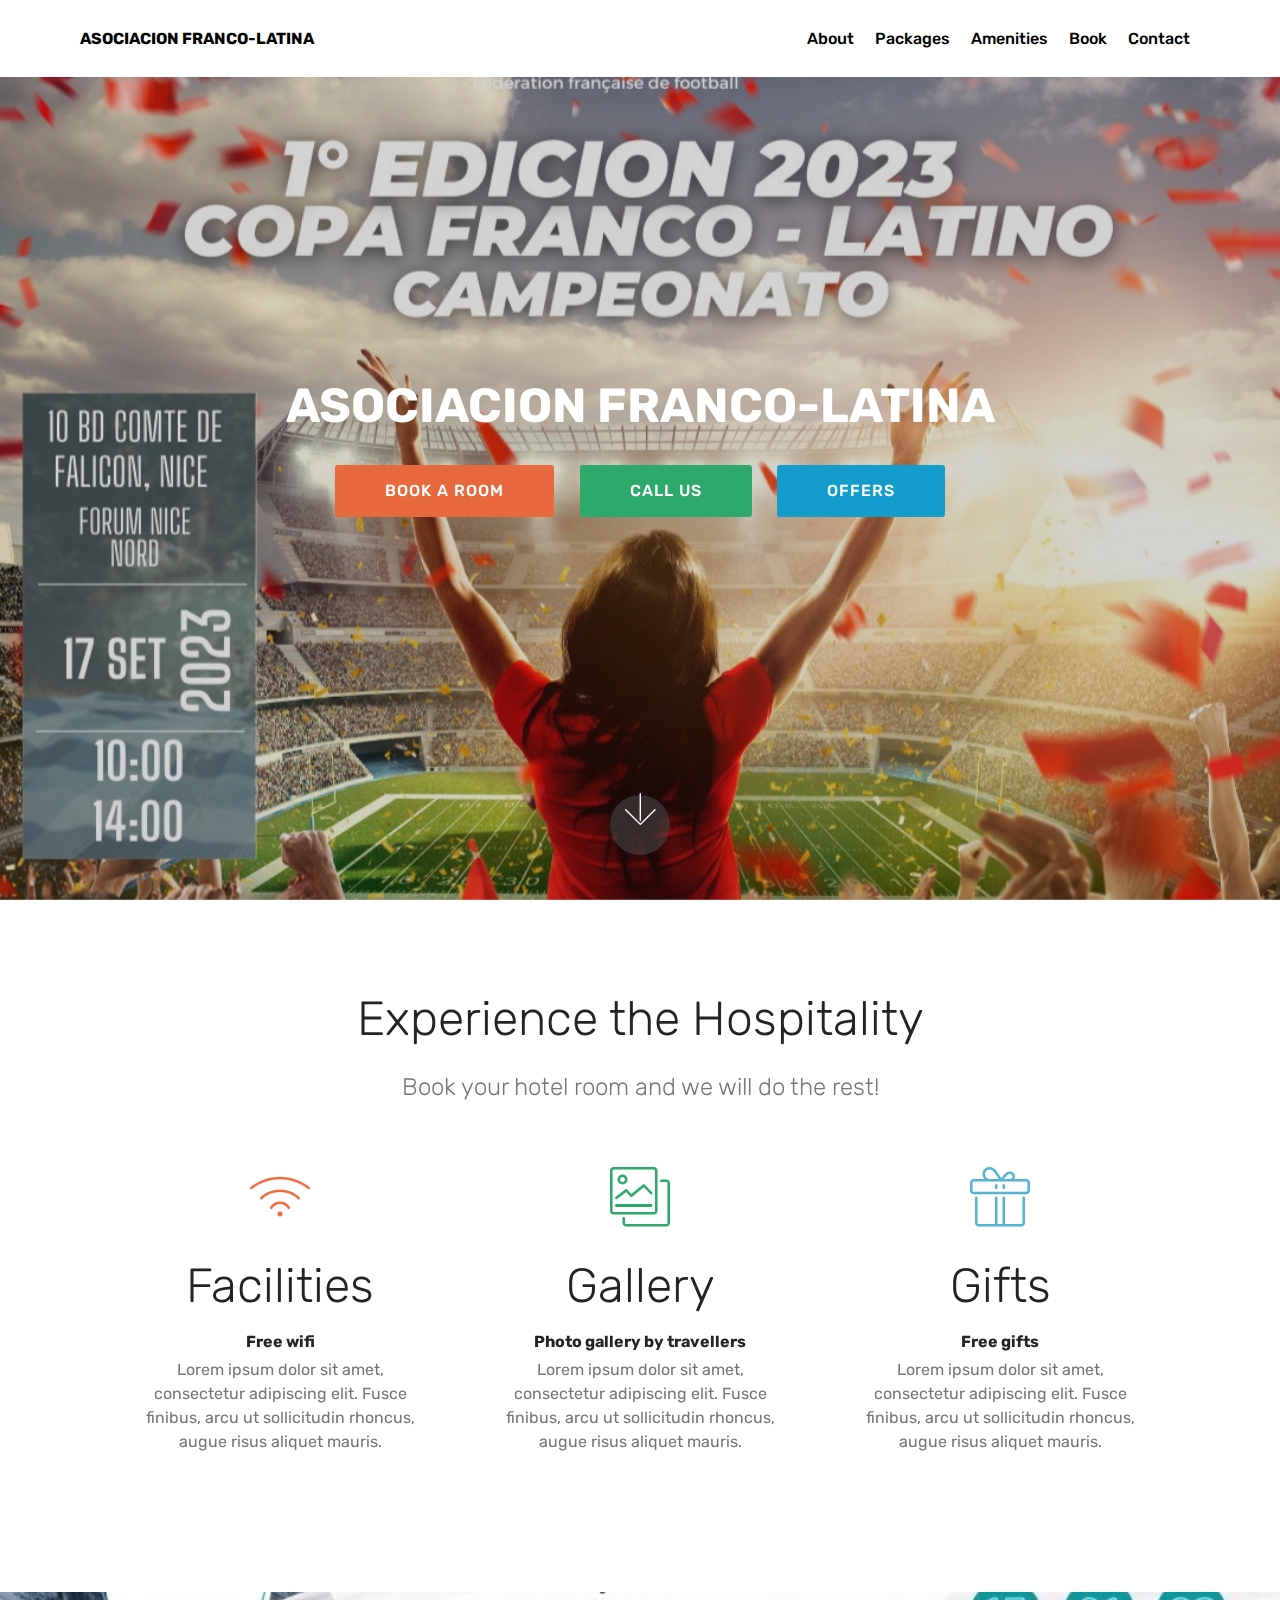
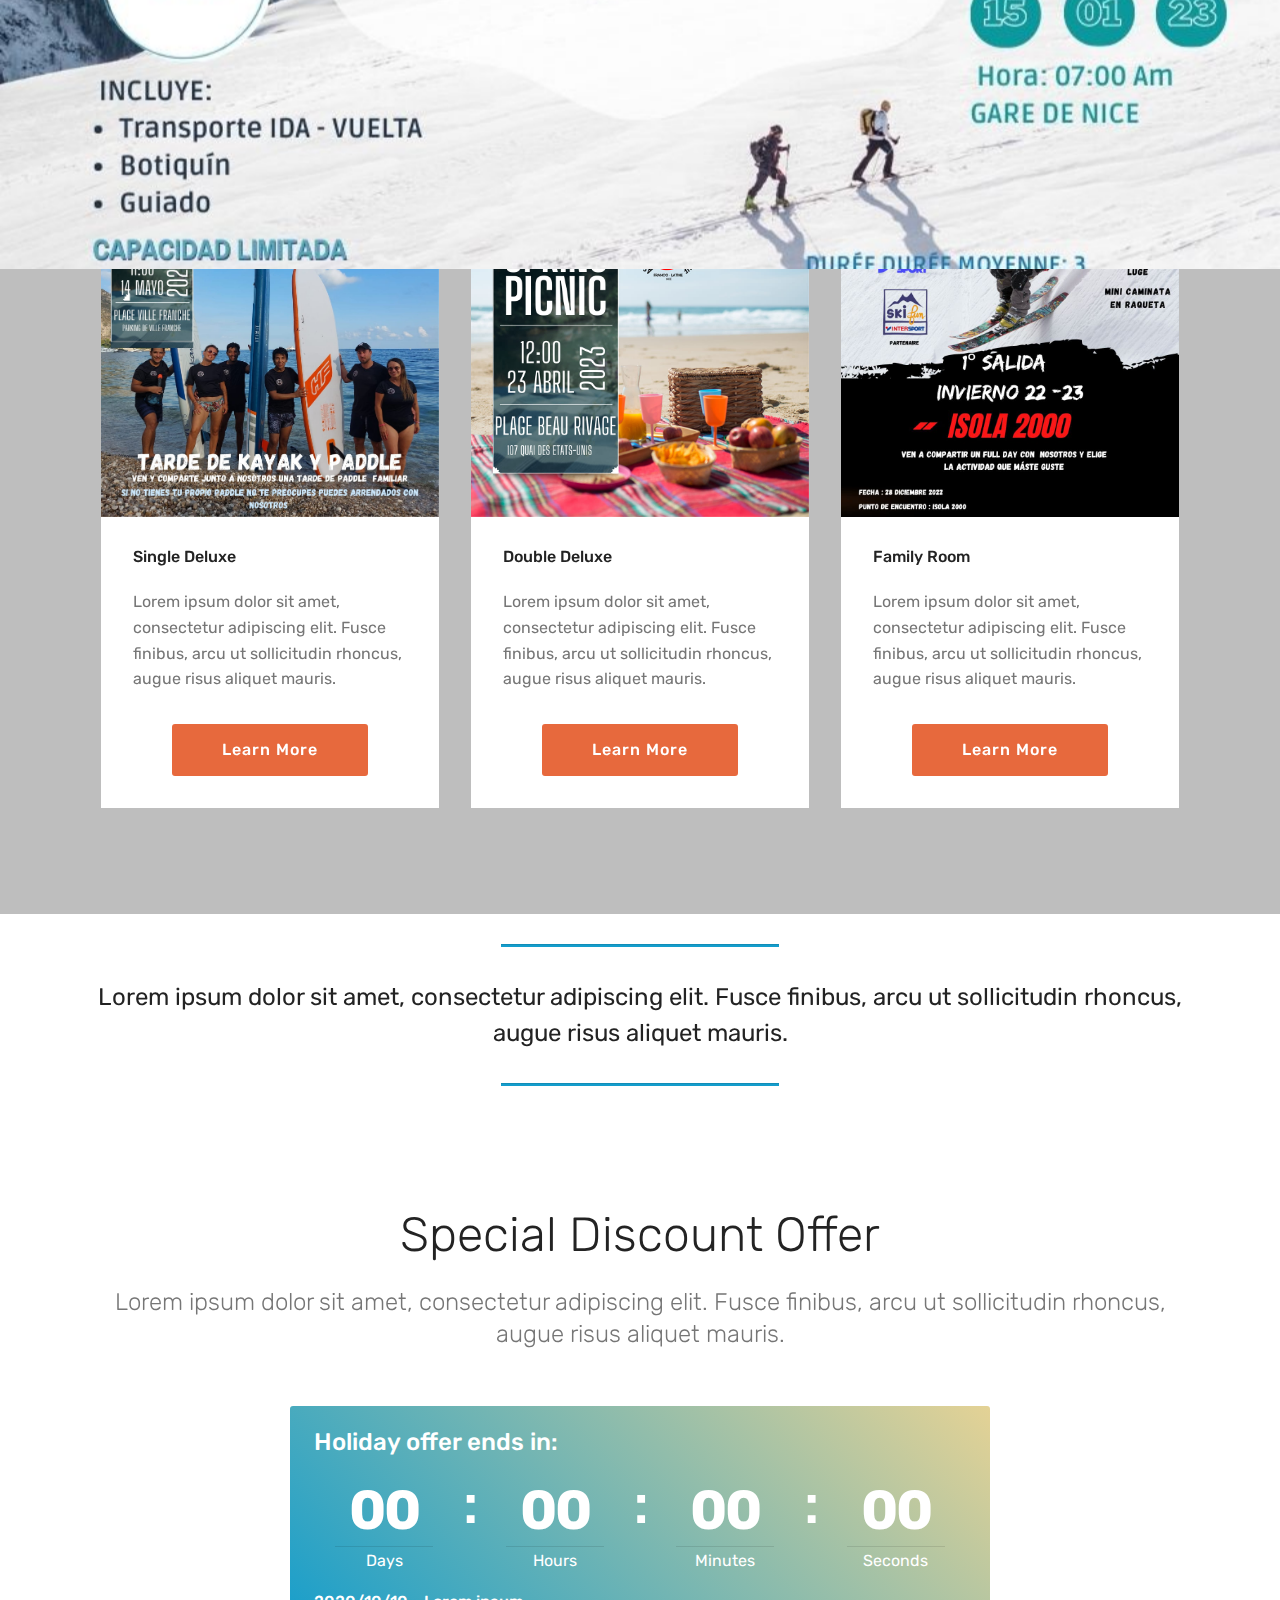
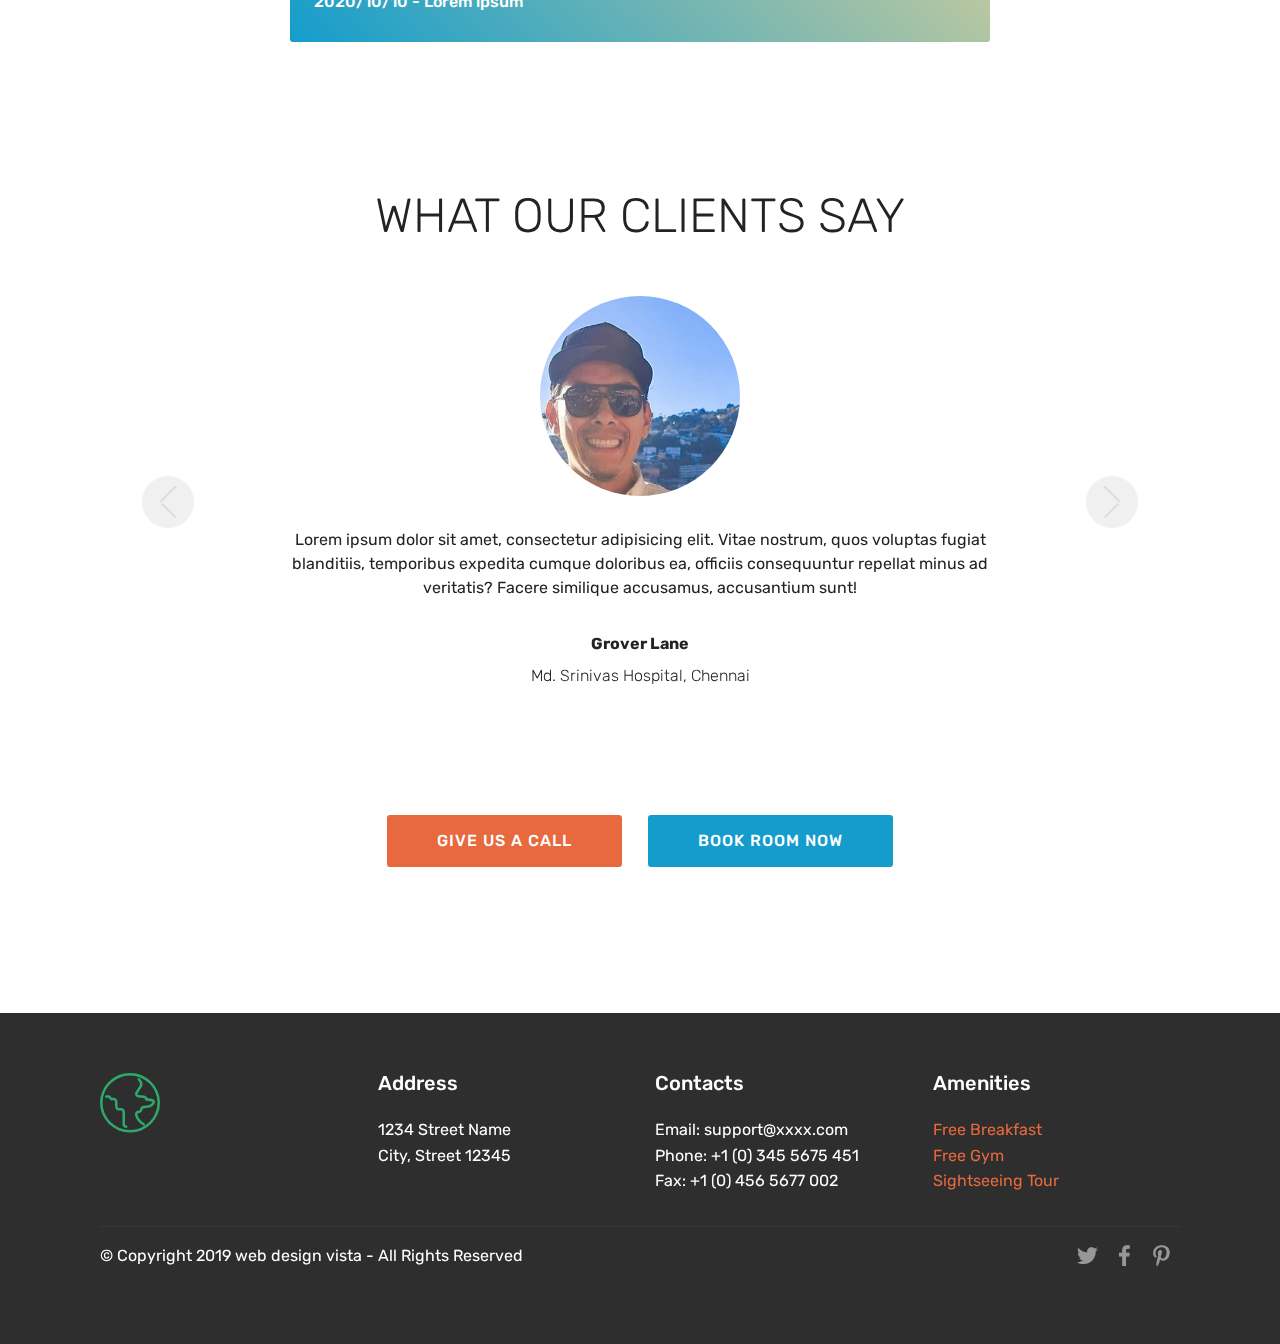
==== commit 8068f1cb: "changing images, playing around" ====
--- a/index.html
+++ b/index.html
@@ -40,18 +40,24 @@
         <div class="menu-logo">
             <div class="navbar-brand">
                 
-                <span class="navbar-caption-wrap"><a class="navbar-caption text-black display-7" href="https://webdesignvista.com/">
-                        PINESTAY</a></span>
+                <span class="navbar-caption-wrap"><a class="navbar-caption text-black display-7" href="home.html">
+                        ASOCIACION FRANCO-LATINA</a></span>
              
             </div>
           
         </div>
         <div class="collapse navbar-collapse" id="navbarSupportedContent">
-            <ul class="navbar-nav nav-dropdown nav-right" data-app-modern-menu="true"><li class="nav-item">
-                    <a class="nav-link link text-black display-4" href="https://webdesignvista.com/">
+            <ul class="navbar-nav nav-dropdown nav-right" data-app-modern-menu="true">
+                <li class="nav-item">
+                    <a class="nav-link link text-black display-4" href="about.html">
                         About</a>
-                </li><li class="nav-item"><a class="nav-link link text-black display-4" href="roooms.html">
-                        Packages</a></li><li class="nav-item"><a class="nav-link link text-black display-4" href="amenities.html">Amenities</a></li><li class="nav-item"><a class="nav-link link text-black display-4" href="booking.html">
+                </li>
+                <li class="nav-item"><a class="nav-link link text-black display-4" href="roooms.html">
+                        Packages</a>
+                </li>
+                <li class="nav-item"><a class="nav-link link text-black display-4" href="amenities.html">Amenities</a>
+                </li>
+                <li class="nav-item"><a class="nav-link link text-black display-4" href="booking.html">
                         Book</a></li>
                 <li class="nav-item">
                     <a class="nav-link link text-black display-4" href="contact.html">Contact</a>
@@ -71,7 +77,7 @@
         <div class="row justify-content-md-center">
             <div class="mbr-white col-md-10">
                 <h1 class="mbr-section-title mbr-bold pb-3 mbr-fonts-style display-2">
-                    BEST 3 STAR HOTEL IN INDIA</h1>
+                    ASOCIACION FRANCO-LATINA</h1>
                 
                 
                 <div class="mbr-section-btn"><a class="btn btn-md btn-primary display-4" href="https://webdesignvista.com">BOOK A ROOM</a>
@@ -163,7 +169,7 @@
 
     
 
-    <div class="mbr-overlay" style="opacity: 0.4; background-color: rgb(85, 180, 212);">
+    <div class="mbr-overlay" style="opacity: 0.2; <!-- background-color: rgb(212, 85, 85); -->">
     </div>
     <div class="container">
        <h2 class="mbr-section-title pb-3 align-center mbr-fonts-style display-2">
@@ -311,6 +317,66 @@
                     <div class="user col-md-8">
                         <div class="user_image">
                             <img src="assets/images/face2.jpg">
+                        </div>
+                        <div class="user_text pb-3">
+                            <p class="mbr-fonts-style display-7">
+                                Lorem ipsum dolor sit amet, consectetur adipisicing elit. Vitae nostrum, quos voluptas fugiat blanditiis, temporibus expedita cumque doloribus ea, officiis consequuntur repellat minus ad veritatis? Facere similique accusamus, accusantium sunt!
+                            </p>
+                        </div>
+                        <div class="user_name mbr-bold pb-2 mbr-fonts-style display-7">
+                            Swati Parker</div>
+                        <div class="user_desk mbr-light mbr-fonts-style display-7">
+                            Housemaker</div>
+                    </div>
+                </div><div class="carousel-item">
+                    <div class="user col-md-8">
+                        <div class="user_image">
+                            <img src="assets/images/face1.jpg">
+                        </div>
+                        <div class="user_text pb-3">
+                            <p class="mbr-fonts-style display-7">
+                                Lorem ipsum dolor sit amet, consectetur adipisicing elit. Vitae nostrum, quos voluptas fugiat blanditiis, temporibus expedita cumque doloribus ea, officiis consequuntur repellat minus ad veritatis? Facere similique accusamus, accusantium sunt!
+                            </p>
+                        </div>
+                        <div class="user_name mbr-bold pb-2 mbr-fonts-style display-7">
+                            Swati Parker</div>
+                        <div class="user_desk mbr-light mbr-fonts-style display-7">
+                            Housemaker</div>
+                    </div>
+                </div><div class="carousel-item">
+                    <div class="user col-md-8">
+                        <div class="user_image">
+                            <img src="assets/images/face4.jpg">
+                        </div>
+                        <div class="user_text pb-3">
+                            <p class="mbr-fonts-style display-7">
+                                Lorem ipsum dolor sit amet, consectetur adipisicing elit. Vitae nostrum, quos voluptas fugiat blanditiis, temporibus expedita cumque doloribus ea, officiis consequuntur repellat minus ad veritatis? Facere similique accusamus, accusantium sunt!
+                            </p>
+                        </div>
+                        <div class="user_name mbr-bold pb-2 mbr-fonts-style display-7">
+                            Swati Parker</div>
+                        <div class="user_desk mbr-light mbr-fonts-style display-7">
+                            Housemaker</div>
+                    </div>
+                </div><div class="carousel-item">
+                    <div class="user col-md-8">
+                        <div class="user_image">
+                            <img src="assets/images/face5.jpg">
+                        </div>
+                        <div class="user_text pb-3">
+                            <p class="mbr-fonts-style display-7">
+                                Lorem ipsum dolor sit amet, consectetur adipisicing elit. Vitae nostrum, quos voluptas fugiat blanditiis, temporibus expedita cumque doloribus ea, officiis consequuntur repellat minus ad veritatis? Facere similique accusamus, accusantium sunt!
+                            </p>
+                        </div>
+                        <div class="user_name mbr-bold pb-2 mbr-fonts-style display-7">
+                            Swati Parker</div>
+                        <div class="user_desk mbr-light mbr-fonts-style display-7">
+                            Housemaker</div>
+                    </div>
+                </div><div class="carousel-item">
+                    <div class="user col-md-8">
+                        <div class="user_image">
+                            <img src="assets/images/face6.jpg">
                         </div>
                         <div class="user_text pb-3">
                             <p class="mbr-fonts-style display-7">
